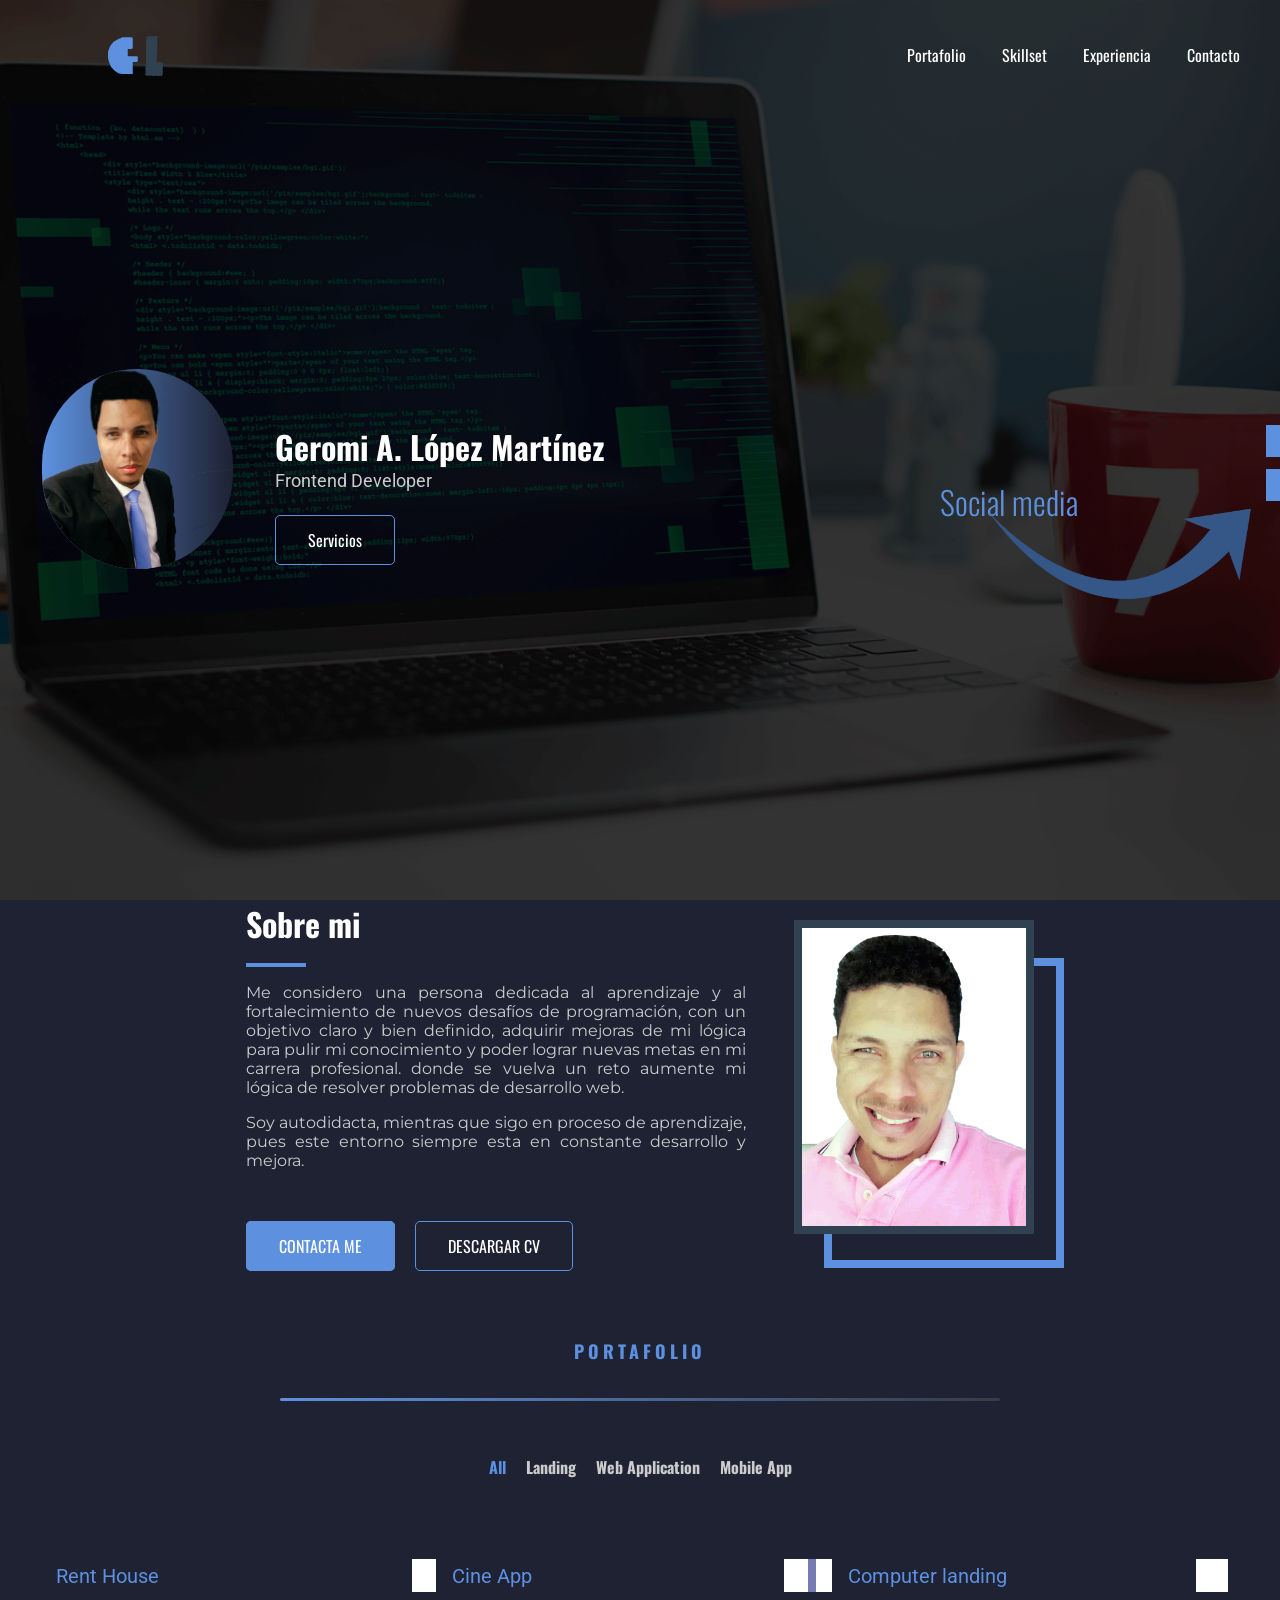
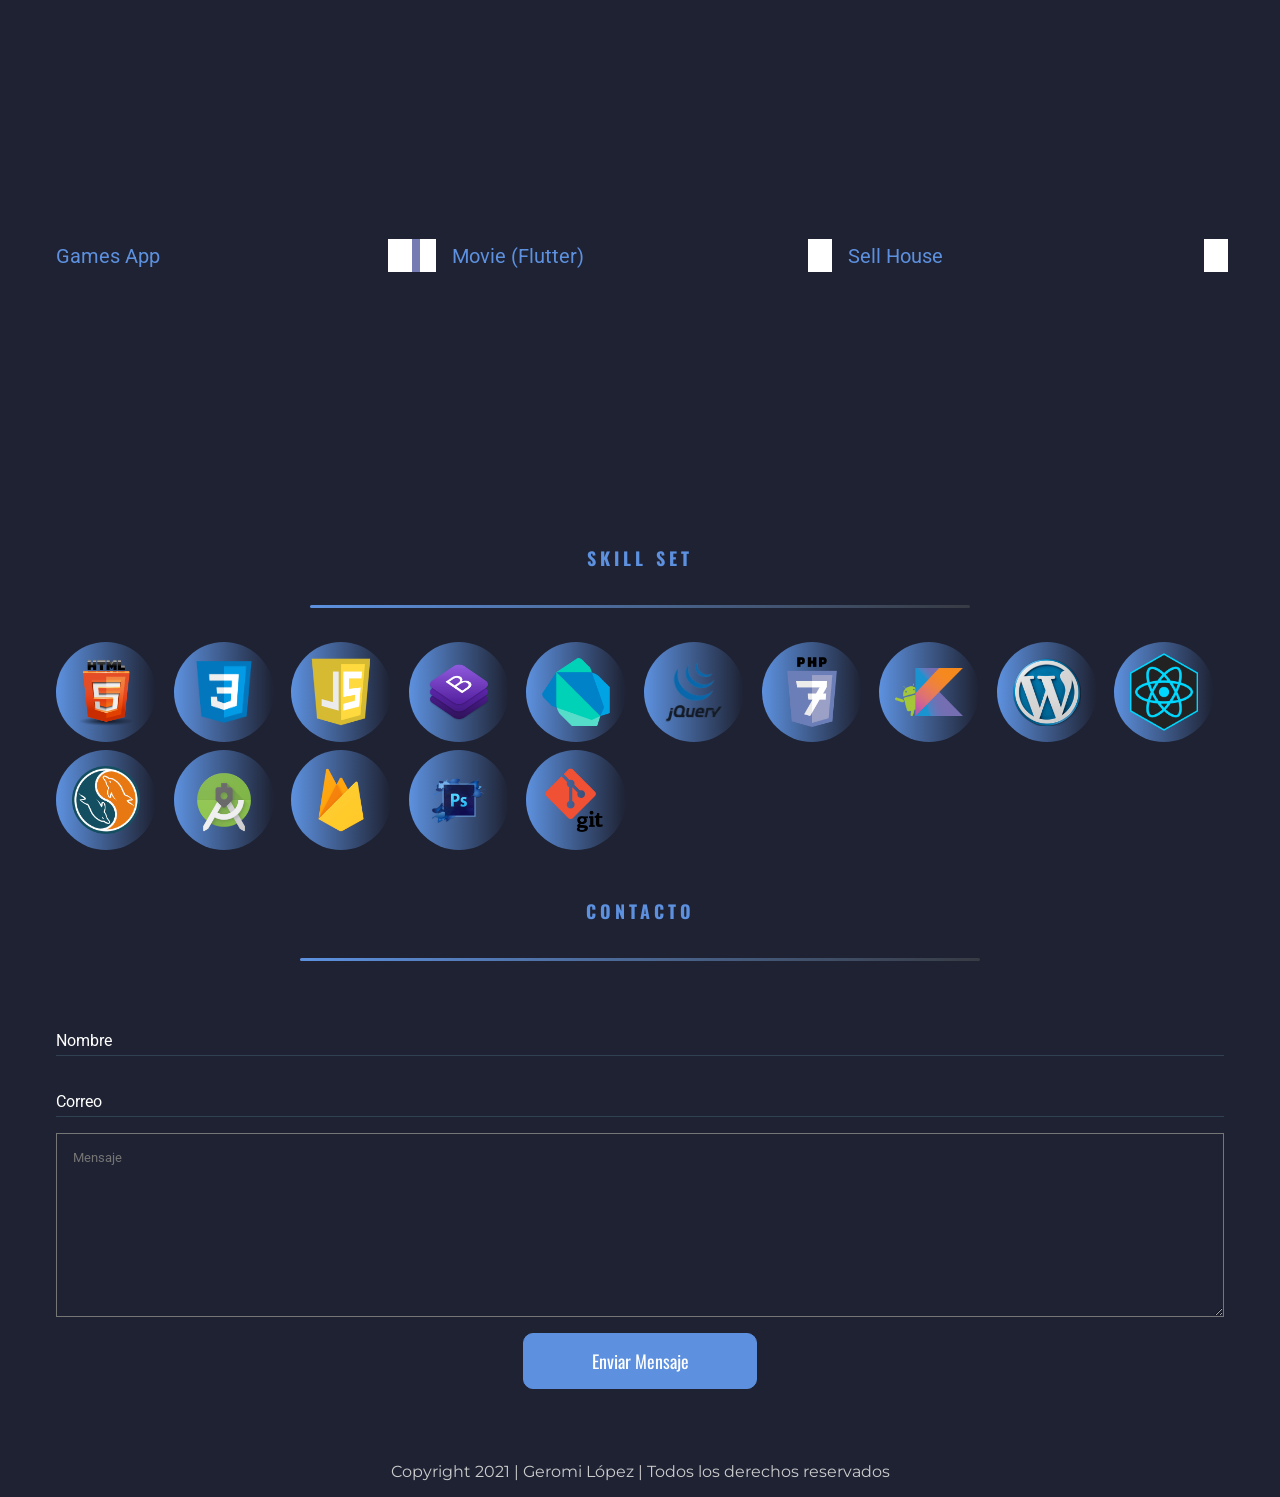
==== index.html @ e5f6971d "Add files via upload" ====
<!DOCTYPE html>
<html lang="es">

<head>
    <meta charset="UTF-8">
    <meta http-equiv="X-UA-Compatible" content="IE=edge">
    <meta name="viewport" content="width=device-width, initial-scale=1.0">
    <title>Geromi A. López Martínez | Portafolio</title>
    <link rel="preconnect" href="https://fonts.googleapis.com">
    <link rel="preconnect" href="https://fonts.gstatic.com" crossorigin>
    <link
        href="https://fonts.googleapis.com/css2?family=Montserrat&family=Oswald&family=Palette+Mosaic&family=Roboto&display=swap"
        rel="stylesheet">
    <link rel="stylesheet" href="css/style.css">

</head>

<header class="header hero">
    <div class="navigation">
        <div class="logo">
            <h1>G<span>L</span></h1>
        </div>
        <nav class="navegacion" id="nav-header">
            <ul class="menu">
                <li><a href="#portafolio">Portafolio</a></li>
                <li><a href="#skills">Skillset</a></li>
                <li><a id="servicios">Experiencia</a></li>
                <li><a href="#contacto">Contacto</a></li>
            </ul>
            <div class="responsive-menu" id="menu-mobiel">
                <div class="barra1"></div>
                <div class="barra2"></div>
                <div class="barra3"></div>
            </div>
        </nav>
    </div><!-- NAVIGATOR -->
    <div class="items-header">
        <div class="bg-picture">
            <img src="img/FOTO-PNG.png" alt="">
        </div>
        <div class="present">
            <div class="text-list">
                <div class="title">
                    <h2>Geromi A. López Martínez</h2>
                </div>
                <div class="subtitle">
                    <p>Frontend Developer</p>
                </div>
                <div class="links-header">
                    <a class="btn btn-border" id="btn-cliente">Servicios</a>
                </div>
            </div>
        </div>
        <div class="links-red">
            <div class="arrow-guide">
                <span>Social media</span>
                <img src="img/social-media/arrow.png" alt="">
            </div>
            <div class="list-social">
                <nav>
                    <ul>
                        <li><a href="https://www.linkedin.com/in/geromi-l%C3%B3pez-8ba65b203/" target="_blank"
                                rel="noopener noreferrer"><i class="fab fa-linkedin-in"></i></a></li>
                        <li><a href="https://github.com/geromylopez1986" target="_blank" rel="noopener noreferrer"><i
                                    class="fab fa-github"></i></a></li>
                    </ul>
                </nav>
            </div>
        </div>
    </div><!-- INFORMACIÓN -->
</header>

<section class="modals">
    <div class="modal-sericios">
        <div class="close"></div>
        <div class="close-modal-s">
            <span>X</span>
        </div>
        <div class="sericios-box">
            <div class="title-sercices">
                <h2>Servicios</h2>
            </div>
            <div class="box-services">
                <div class="carta blue-bg">
                    <div class="container-services-flex">
                        <div class="title-services">
                            <h2>UX Design</h2>
                            <span>Buena práctica</span>
                        </div>
                        <div class="information-servics">
                            <p>Siempre trato de que el usuario tenga fácil acceso a lo que busca y con una interfaz
                                agradable y suaves transiciones.</p>
                        </div>
                    </div>
                    <div class="icon-services">
                        <span><i class="fas fa-palette"></i></span>
                    </div>
                </div>
                <div class="carta orange-bg">
                    <div class="container-services-flex">
                        <div class="title-services">
                            <h2>Web Developer</h2>
                            <span>Buena práctica</span>
                        </div>
                        <div class="information-servics">
                            <p>Mi prioridad es mantener siempre las buenas prácticas de programación. con sus respetivas
                                etiquetas y en el orden
                                correcto y bien indexadas para que otros programadores puedan trabajar en mi código.</p>
                        </div>
                    </div>
                    <div class="icon-services">
                        <span><i class="fas fa-code"></i></span>
                    </div>
                </div>
                <div class="carta red-bg">
                    <div class="container-services-flex">
                        <div class="title-services">
                            <h2>App Design</h2>
                            <span>Buena práctica</span>
                        </div>
                        <div class="information-servics">
                            <p>Para mí una buena imagen refleja el profesionalismo de un proyecto. Y siempre es mi meta
                                poder diseñar una interfaz
                                UX/UI en excelente condición y con colores y efectos llamativos Pero simples y
                                elegantes.</p>
                        </div>
                    </div>
                    <div class="icon-services">
                        <span><i class="fas fa-palette"></i></span>
                    </div>
                </div>
                <div class="carta green-bg">
                    <div class="container-services-flex">
                        <div class="title-services">
                            <h2>Web Design</h2>
                            <span>Buena práctica</span>
                        </div>
                        <div class="information-servics">
                            <p>Un buen diseño web es la base para poder crear una excelente aplicación escalable y
                                vistosa que sea Única.</p>
                        </div>
                    </div>
                    <div class="icon-services">
                        <span><i class="fas fa-code"></i></span>
                    </div>
                </div>
            </div>
        </div>
    </div>
</section>

<main class="container">

    <section class="about-me">
        <div class="about-me-box">
            <div class="container-about">
                <div class="title-about">
                    <h2>Sobre mi</h2>
                </div>
                <div class="divider"></div>
                <div class="body-information">
                    <p>Me considero una persona dedicada al aprendizaje y al fortalecimiento de nuevos desafíos de
                        programación, con un
                        objetivo claro y bien definido, adquirir mejoras de mi lógica para pulir mi
                        conocimiento y poder lograr
                        nuevas metas en mi carrera profesional. donde se vuelva un reto aumente mi lógica de
                        resolver problemas de desarrollo web.</p>
                    <p>Soy autodidacta, mientras que sigo en proceso de aprendizaje, pues este entorno siempre esta en
                        constante
                        desarrollo y mejora.</p>
                </div>
                <div class="cv-link-contacto">
                    <a href="#contacto" class="btn btn-primary">Contacta me</a>
                    <a href="Geromi Antonio Lopez Martinez CV.pdf" target="_blank" rel="noopener noreferrer"
                        class="btn btn-border">Descargar CV</a>
                </div>
            </div>
        </div>
        <div class="pic-box">
            <div class="pic-container">
                <img src="img/present2.gif" alt="">
                <div class="mosaico"></div>
            </div>
        </div>
    </section>

    <section class="portafolio-box" id="portafolio">
        <div class="header-portafolio">
            <div class="title-portafolio">
                <h2>PORTAFOLIO</h2>
            </div>
        </div>

        <div class="divicion"></div>

        <div class="body-portafolio">
            <div class="menu-portafolio">
                <nav id="portafolio-nav">
                    <ul>
                        <li><a class="activo" id="all">All</a></li>
                        <li><a id="p1">Landing</a></li>
                        <li><a id="p2">Web Application</a></li>
                        <li><a id="p3">Mobile App</a></li>
                    </ul>
                </nav>
            </div>
            <div class="cards">
                <div class="card p1">
                    <div class="header-card">
                        <a href="http://habitaenmerida.com/" target="_blank" rel="noopener noreferrer">
                            <img src="img/portafolio/modal-landing.JPG" alt="">
                        </a>
                    </div>
                    <div class="body-card">
                        <div class="title-card">
                            <span>Rent House</span>
                        </div>
                        <div class="tecnology-user">
                            <span><i class="fab fa-html5"></i></span>
                            <span><i class="fab fa-css3-alt"></i></span>
                            <span><i class="fab fa-js-square"></i></span>
                        </div>
                    </div>
                </div>
                <div class="card p2">
                    <div class="header-card">
                        <a href="https://youtu.be/IwvzyYB_uSo" target="_blank" rel="noopener noreferrer">
                            <img src="img/portafolio/sistem-php.JPG" alt="">
                        </a>
                    </div>
                    <div class="body-card">
                        <div class="title-card">
                            <span>Cine App</span>
                        </div>
                        <div class="tecnology-user">
                            <span><i class="fab fa-html5"></i></span>
                            <span><i class="fab fa-css3-alt"></i></span>
                            <span><i class="fab fa-js-square"></i></span>
                            <span><i class="fab fa-php"></i></span>
                            <span><i class="fab fa-bootstrap"></i></span>
                            <span><i class="fas fa-database"></i></span>
                        </div>
                    </div>
                </div>
                <div class="card p1">
                    <div class="header-card">
                        <a href="https://computertr.netlify.app/" target="_blank" rel="noopener noreferrer">
                            <img src="img/portafolio/computer-landing.JPG" alt="">
                        </a>
                    </div>
                    <div class="body-card">
                        <div class="title-card">
                            <span>Computer landing</span>
                        </div>
                        <div class="tecnology-user">
                            <span><i class="fab fa-html5"></i></span>
                            <span><i class="fab fa-css3-alt"></i></span>
                            <span><i class="fab fa-js-square"></i></span>
                            <span><i class="fab fa-bootstrap"></i></span>
                        </div>
                    </div>
                </div>
                <div class="card p2">
                    <div class="header-card">
                        <a href="https://cocky-poitras-217619.netlify.app/" target="_blank" rel="noopener noreferrer">
                            <img src="img/portafolio/sistem-php-games.JPG" alt="">
                        </a>
                    </div>
                    <div class="body-card">
                        <div class="title-card">
                            <span>Games App</span>
                        </div>
                        <div class="tecnology-user">
                            <span><i class="fab fa-html5"></i></span>
                            <span><i class="fab fa-css3-alt"></i></span>
                            <span><i class="fab fa-js-square"></i></span>
                            <span><i class="fab fa-php"></i></span>
                            <span><i class="fab fa-bootstrap"></i></span>
                            <span><i class="fas fa-database"></i></span>
                        </div>
                    </div>
                </div>
                <div class="card p3">
                    <div class="header-card">
                        <a href="https://github.com/geromylopez1986/FlutterApp-Thepeliculas" target="_blank"
                            rel="noopener noreferrer">
                            <img src="img/portafolio/app-android.JPG" alt="">
                        </a>
                    </div>
                    <div class="body-card">
                        <div class="title-card">
                            <span>Movie (Flutter)</span>
                        </div>
                        <div class="tecnology-user">
                            <span><i class="fab fa-android"></i></span>
                            <span><i class="fas fa-server"></i></span>
                            <span><i class="fab fa-mdb"></i></span>
                        </div>
                    </div>
                </div>
                <div class="card p1">
                    <div class="header-card">
                        <a href="https://github.com/geromylopez1986/Habitaenmerida.com.mx-Landing-Page-Full-0.1"
                            target="_blank" rel="noopener noreferrer">
                            <img src="img/portafolio/habitaenmeridad.com.mx.JPG" alt="">
                        </a>
                    </div>
                    <div class="body-card">
                        <div class="title-card">
                            <span>Sell House</span>
                        </div>
                        <div class="tecnology-user">
                            <span><i class="fab fa-html5"></i></span>
                            <span><i class="fab fa-css3-alt"></i></span>
                            <span><i class="fab fa-js-square"></i></span>
                        </div>
                    </div>
                </div>
            </div>
        </div>
        </div>
    </section>

    <section class="skill-set" id="skills">
        <div class="skill-set__box">
            <div class="title-skill">
                <h2>Skill Set</h2>
            </div>
            <div class="margenes">
                <div class="divicion"></div>
            </div>
            <div class="grid-skill__cards">

                <div class="card-skill" id="card-skill">
                    <div class="tooltip html" id="tooltip">
                        <div class="left-f">
                            <img src="img/skill_set/html.png" alt="">
                        </div>
                        <div class="right-f">
                            <div class="title-skil">
                                <h2>HTML 5</h2>
                            </div>
                            <div class="body-skill">
                                <span>Marcado de hipertexto</span>
                            </div>
                        </div>
                    </div>
                    <div class="img-skill">
                        <a id="html">
                            <img src="img/skill_set/html.png" alt="">
                        </a>
                    </div>
                </div>
                <div class="card-skill" id="card-skill">
                    <div class="tooltip css" id="tooltip">
                        <div class="left-f">
                            <img src="img/skill_set/css.png" alt="">
                        </div>
                        <div class="right-f">
                            <div class="title-skil">
                                <h2>CSS 3</h2>
                            </div>
                            <div class="body-skill">
                                <span>Hojas de estilo en cascada</span>
                            </div>
                        </div>
                    </div>
                    <div class="img-skill">
                        <a id="css">
                            <img src="img/skill_set/css.png" alt="">
                        </a>
                    </div>
                </div>
                <div class="card-skill" id="card-skill">
                    <div class="tooltip javascript" id="tooltip">
                        <div class="left-f">
                            <img src="img/skill_set/javascript.png" alt="">
                        </div>
                        <div class="right-f">
                            <div class="title-skil">
                                <h2>Javascript</h2>
                            </div>
                            <div class="body-skill">
                                <span>Lenguaje de programación</span>
                            </div>
                        </div>
                    </div>
                    <div class="img-skill">
                        <a id="javascript">
                            <img src="img/skill_set/javascript.png" alt="">
                        </a>
                    </div>
                </div>
                <div class="card-skill" id="card-skill">
                    <div class="tooltip bootstrap" id="tooltip">
                        <div class="left-f">
                            <img src="img/skill_set/bootstrap.png" alt="">
                        </div>
                        <div class="right-f">
                            <div class="title-skil">
                                <h2>Bootstrap</h2>
                            </div>
                            <div class="body-skill">
                                <span>Framework</span>
                            </div>
                        </div>
                    </div>
                    <div class="img-skill">
                        <a id="bootstrap">
                            <img src="img/skill_set/bootstrap.png" alt="">
                        </a>
                    </div>
                </div>
                <div class="card-skill" id="card-skill">
                    <div class="tooltip dart" id="tooltip">
                        <div class="left-f">
                            <img src="img/skill_set/dart_flutter.png" alt="">
                        </div>
                        <div class="right-f">
                            <div class="title-skil">
                                <h2>Dart</h2>
                            </div>
                            <div class="body-skill">
                                <span>Lenguaje de programación</span>
                            </div>
                        </div>
                    </div>
                    <div class="img-skill">
                        <a id="dart">
                            <img src="img/skill_set/dart_flutter.png" alt="">
                        </a>
                    </div>
                </div>
                <div class="card-skill" id="card-skill">
                    <div class="tooltip jquery" id="tooltip">
                        <div class="left-f">
                            <img src="img/skill_set/jquery.png" alt="">
                        </div>
                        <div class="right-f">
                            <div class="title-skil">
                                <h2>jQuery</h2>
                            </div>
                            <div class="body-skill">
                                <span>Framework</span>
                            </div>
                        </div>
                    </div>
                    <div class="img-skill">
                        <a id="jquery">
                            <img src="img/skill_set/jquery.png" alt="">
                        </a>
                    </div>
                </div>
                <div class="card-skill" id="card-skill">
                    <div class="tooltip php" id="tooltip">
                        <div class="left-f">
                            <img src="img/skill_set/php.png" alt="">
                        </div>
                        <div class="right-f">
                            <div class="title-skil">
                                <h2>PHP</h2>
                            </div>
                            <div class="body-skill">
                                <span>Lenguaje de programación</span>
                            </div>
                        </div>
                    </div>
                    <div class="img-skill">
                        <a id="php">
                            <img class="php-img" src="img/skill_set/php.png" alt="">
                        </a>
                    </div>
                </div>
                <div class="card-skill" id="card-skill">
                    <div class="tooltip kotli" id="tooltip">
                        <div class="left-f">
                            <img src="img/skill_set/kotli.png" alt="">
                        </div>
                        <div class="right-f">
                            <div class="title-skil">
                                <h2>Kotlin</h2>
                            </div>
                            <div class="body-skill">
                                <span>Lenguaje de programación</span>
                            </div>
                        </div>
                    </div>
                    <div class="img-skill">
                        <a id="kotli">
                            <img src="img/skill_set/kotli.png" alt="">
                        </a>
                    </div>
                </div>
                <div class="card-skill" id="card-skill">
                    <div class="tooltip wordpress" id="tooltip">
                        <div class="left-f">
                            <img src="img/skill_set/word_press.png" alt="">
                        </div>
                        <div class="right-f">
                            <div class="title-skil">
                                <h2>Wordpress</h2>
                            </div>
                            <div class="body-skill">
                                <span>Gestor de contenido</span>
                            </div>
                        </div>
                    </div>
                    <div class="img-skill">
                        <a id="wordpress">
                            <img src="img/skill_set/word_press.png" alt="">
                        </a>
                    </div>
                </div>
                <div class="card-skill" id="card-skill">
                    <div class="tooltip react" id="tooltip">
                        <div class="left-f">
                            <img src="img/skill_set/react.png" alt="">
                        </div>
                        <div class="right-f">
                            <div class="title-skil">
                                <h2>React</h2>
                            </div>
                            <div class="body-skill">
                                <span>Biblioteca de JavaScript</span>
                            </div>
                        </div>
                    </div>
                    <div class="img-skill">
                        <a id="react">
                            <img src="img/skill_set/react.png" alt="">
                        </a>
                    </div>
                </div>
                <div class="card-skill" id="card-skill">
                    <div class="tooltip mysql" id="tooltip">
                        <div class="left-f">
                            <img src="img/skill_set/mysql.png" alt="">
                        </div>
                        <div class="right-f">
                            <div class="title-skil">
                                <h2>MySQL</h2>
                            </div>
                            <div class="body-skill">
                                <span>Gestión de bases de datos</span>
                            </div>
                        </div>
                    </div>
                    <div class="img-skill">
                        <a id="mysql">
                            <img src="img/skill_set/mysql.png" alt="">
                        </a>
                    </div>
                </div>
                <div class="card-skill" id="card-skill">
                    <div class="tooltip androidstudio" id="tooltip">
                        <div class="left-f">
                            <img src="img/skill_set/android_studio.png" alt="">
                        </div>
                        <div class="right-f">
                            <div class="title-skil">
                                <h2>Android Studio</h2>
                            </div>
                            <div class="body-skill">
                                <span>IDEA</span>
                            </div>
                        </div>
                    </div>
                    <div class="img-skill">
                        <a id="androidstudio">
                            <img src="img/skill_set/android_studio.png" alt="">
                        </a>
                    </div>
                </div>
                <div class="card-skill" id="card-skill">
                    <div class="tooltip firebase" id="tooltip">
                        <div class="left-f">
                            <img src="img/skill_set/firebase.png" alt="">
                        </div>
                        <div class="right-f">
                            <div class="title-skil">
                                <h2>Firebase</h2>
                            </div>
                            <div class="body-skill">
                                <span>Plataforma</span>
                            </div>
                        </div>
                    </div>
                    <div class="img-skill" matTooltip="Firebase" [matTooltipPosition]="left">
                        <a id="firebase">
                            <img src="img/skill_set/firebase.png" alt="">
                        </a>
                    </div>
                </div>
                <div class="card-skill" id="card-skill">
                    <div class="tooltip photoshop" id="tooltip">
                        <div class="left-f">
                            <img src="img/skill_set/photoshop.png" alt="">
                        </div>
                        <div class="right-f">
                            <div class="title-skil">
                                <h2>Photoshop</h2>
                            </div>
                            <div class="body-skill">
                                <span>Editor de gráficos</span>
                            </div>
                        </div>
                    </div>
                    <div class="img-skill" matTooltip="Firebase" [matTooltipPosition]="left">
                        <a id="photoshop">
                            <img src="img/skill_set/photoshop.png" alt="">
                        </a>
                    </div>
                </div>
                <div class="card-skill" id="card-skill">
                    <div class="tooltip git" id="tooltip">
                        <div class="left-f">
                            <img src="img/skill_set/git.png" alt="">
                        </div>
                        <div class="right-f">
                            <div class="title-skil">
                                <h2>Git</h2>
                            </div>
                            <div class="body-skill">
                                <span>Control de versiones</span>
                            </div>
                        </div>
                    </div>
                    <div class="img-skill" matTooltip="Firebase" [matTooltipPosition]="left">
                        <a id="git">
                            <img src="img/skill_set/git.png" alt="">
                        </a>
                    </div>
                </div>
            </div>
        </div>
    </section>

</main>

<footer class="contacto container" id="contacto">
    <div class="contacto-box">
        <div class="title-contacto">
            <h2>Contacto</h2>
            <div class="margenes">
                <div class="divicion"></div>
            </div>
        </div>
        <div class="contacto-flex__section">
            <div class="formulario-contacto">
                <form class="form-contacto" name="contact" netlify>
                    <div class="input-group">
                        <input type="text" name="name" required>
                        <label for="name" class="lbl-name"><span class="texto-lbl">Nombre</span></label>
                    </div>
                    <div class="input-group">
                        <input type="email" name="email" required>
                        <label for="enail" class="lbl-name"><span class="texto-lbl">Correo</span></label>
                    </div>
                    <textarea name="texto" id="text-area" cols="30" rows="10" placeholder="Mensaje"></textarea>
                    <button type="submit">Enviar Mensaje</button>
                </form>
            </div>
            <div class="redes-contacto">
                <div class="social-media">
                    <div class="list">
                        <a href="https://twitter.com/Ger0miM" target="_blank" rel="noopener noreferrer"><span><i
                                    class="fab fa-twitter"></i></span></a>
                        <a href="https://www.facebook.com/geromilopez1986" target="_blank"
                            rel="noopener noreferrer"><span><i class="fab fa-facebook"></i></span></a>
                        <a href="https://www.linkedin.com/in/geromi-l%C3%B3pez-8ba65b203/" target="_blank"
                            rel="noopener noreferrer"><span><i class="fab fa-linkedin"></i></span></a>
                        <a href="https://github.com/geromylopez1986" target="_blank" rel="noopener noreferrer"><span><i
                                    class="fab fa-github"></i></span></a>
                    </div>
                    <div class="copyright">
                        <span>Copyright 2021 | Geromi López | Todos los derechos reservados</span>
                    </div>
                </div>
            </div>
        </div>
    </div>
</footer>

<body>
    <script src="js/jquery-3.6.0.min.js"></script>
    <script src="js/query_personal.js"></script>
    <script src="js/main.js"></script>
    <!-- FONTAWESOME ICONS -->
    <script src="https://kit.fontawesome.com/e64d2546b6.js" crossorigin="anonymous"></script>
</body>

</html>
---- css/style.css ----
* {
  margin: 0;
  padding: 0;
  box-sizing: border-box;
}

:root {
  --colorBase: #1e2233;
  --colorBase50: #304251;
  --colorBaseRGBA: rgba(3, 3, 3, 0.8);
  --colorPrincipal: #5d91df;
  --colorFuentes: #fff;
  --colorSubfuentes: #ccc;
  --logoFuente: "Palette Mosaic", cursive;
  --titleFuente: "Oswald", sans-serif;
  --subtitle: "Roboto", sans-serif;
  --textFuente: "Montserrat", sans-serif;
}

.fa-html5 {
  color: #ef6026;
}
.fa-css3-alt {
  color: #29a8e0;
}
.fa-js-square {
  color: #ffd93a;
}
.fa-php {
  background-color: #777bb3 !important;
  color: black;
}
.fa-bootstrap {
  color: #810af9;
}
.fa-database {
  color: #3d7ca6;
}
.fa-android {
  color: #2edf85;
}
.fa-server {
  color: var(--colorPrincipal);
}
.fa-mdb {
  color: #1cb8d8;
}

.container {
  width: 100%;
  max-width: 1200px;
  margin: 0 auto;
}

.activo {
  color: var(--colorPrincipal) !important;
}

.sticky {
  transition: all 0.3s ease-in-out;
  position: fixed;
  z-index: 20 !important;
  top: 0;
  left: 0;
  width: 100%;
  text-align: center;
  background-color: var(--colorBase);
}

.responsive-menu {
  display: none;
}

.divicion {
  display: block;
  width: 60%;
  border-radius: 100px;
  margin: 0 auto;
  height: 3px;

  background: #373b44; /* fallback for old browsers */
  background: -webkit-linear-gradient(
    to right,
    var(--colorPrincipal),
    #373b44
  ); /* Chrome 10-25, Safari 5.1-6 */
  background: linear-gradient(
    to right,
    var(--colorPrincipal),
    #373b44
  ); /* W3C, IE 10+/ Edge, Firefox 16+, Chrome 26+, Opera 12+, Safari 7+ */
}

.margenes {
  margin: 34px;
}

.btn {
  padding: 12px 32px;
  border-radius: 5px;
}

.btn-border {
  background-color: transparent;
  border: 1px solid var(--colorPrincipal);
}

.btn-primary {
  background-color: var(--colorPrincipal);
}

body {
  background-color: var(--colorBase);
}

body::-webkit-scrollbar {
  width: 4px;
  background-color: var(--colorBaseRGBA);
}

body::-webkit-scrollbar-thumb {
  background-color: var(--colorPrincipal);
}

img {
  width: 100%;
}

/* -----------------------HEADER SECTION START---------------------------- */

header {
  width: 100%;
  height: 100vh;
  overflow: hidden;
  position: relative;
}

.hero::after {
  content: "";
  top: 0;
  z-index: 1;
  width: 20%;
  height: 100%;
  position: absolute;
}

.hero {
  width: 100%;
  background-image: url(../img/hero.gif);
  background-size: cover;
  background-position: center;
  position: relative;
  z-index: 1;
  background-attachment: fixed;
}

.hero::before {
  content: "";
  width: 100%;
  height: 100%;
  position: absolute;
  top: 0;
  left: 0;
  background-color: var(--colorBaseRGBA);
}

.navigation {
  padding: 24px;
  display: flex;
  justify-content: space-between;
  align-items: center;
  position: relative;
  z-index: 2;
}

.navigation .logo {
  width: 220px;
  text-align: center;
}

.navigation .logo h1 {
  font-family: var(--logoFuente);
  font-size: 42px;
  color: var(--colorPrincipal);
}

.navigation .logo h1 > span {
  color: var(--colorBase50);
  font-size: 42px;
}

.navigation nav ul {
  list-style: none;
}

.navigation nav ul li {
  display: inline-block;
  padding: 16px;
}

.navigation nav ul li a {
  font-family: var(--titleFuente);
  cursor: pointer;
  color: var(--colorFuentes);
  text-decoration: none;
  transition: 0.5s ease-in-out;
}

.navigation nav ul li a:hover {
  color: var(--colorPrincipal);
}

.items-header {
  width: 100%;
  height: 80%;
  display: flex;
  justify-content: space-between;
  align-items: center;
  position: relative;
  z-index: 1;
}

.items-header .bg-picture {
  margin: 0 42px;
  width: 200px;
  height: 200px;
  border-radius: 200px;
  background-size: cover;
  overflow: hidden;
  position: relative;
}

.items-header .bg-picture img {
  position: relative;
  z-index: 100;
}

.items-header .bg-picture::before {
  content: "";
  overflow: hidden;
  position: absolute;
  top: 0;
  right: 0;
  width: 100%;
  height: 100%;
  z-index: 1;

  background: var(--colorBase); /* fallback for old browsers */
  background: -webkit-linear-gradient(
    to right,
    var(--colorPrincipal),
    var(--colorFuentes)
  ); /* Chrome 10-25, Safari 5.1-6 */
  background: linear-gradient(
    to right,
    var(--colorPrincipal),
    var(--colorBase)
  ); /* W3C, IE 10+/ Edge, Firefox 16+, Chrome 26+, Opera 12+, Safari 7+ */
}

.present {
  width: 80%;
}

.text-list {
  width: 500px;
  text-align: justify;
}

.present .title h2 {
  color: var(--colorFuentes);
  font-weight: bold;
  font-size: 32px;
  font-family: var(--titleFuente);
}

.present .subtitle p {
  color: var(--colorSubfuentes);
  font-size: 18px;
  font-family: var(--subtitle);
}

.present .links-header {
  margin-top: 24px;
  position: relative;
}

.present .links-header a {
  text-decoration: none;
  color: var(--colorFuentes);
  transition: all 0.5s ease;
  position: absolute;
  cursor: pointer;
  font-family: var(--titleFuente);
}

.present .links-header a:hover {
  border: 1px solid var(--colorFuentes);
  background-color: var(--colorPrincipal);
  transform: rotateY(360deg);
  text-transform: uppercase;
}

.links-red {
  position: relative;
}

.arrow-guide {
  position: absolute;
  z-index: 0;
  bottom: -110px;
  right: 10px;
}

.arrow-guide img {
  width: 300px;
  transform: rotateX(180deg);
}

.arrow-guide span {
  font-size: 32px;
  color: var(--colorPrincipal);
  position: absolute;
  top: -10px;
  left: -30px;
  font-weight: 300;
  font-family: var(--titleFuente);
}

.list-social nav ul {
  list-style: none;
}

.list-social nav ul li {
  padding: 14px;
  position: relative;
  margin-bottom: 16px;
}

.list-social nav ul li a {
  transition: all 0.3s ease;
  color: var(--colorFuentes);
  padding: 16px;
  margin-right: 16px;
  background-color: var(--colorPrincipal);
  position: absolute;
  top: 0;
}

.list-social nav ul li a:hover {
  transform: translateX(-30px);
}

.modal-sericios {
  display: flex;
  justify-content: center;
  align-items: center;
  position: fixed;
  width: 100%;
  height: 100%;
  top: 0;
  left: 0;
  background-color: var(--colorBaseRGBA);
  z-index: 4;
  visibility: hidden;
}

.title-sercices {
  width: 100%;
  padding: 4px;
  display: flex;
  justify-content: center;
  align-items: center;
}

.title-sercices h2 {
  color: var(--colorPrincipal);
  text-transform: uppercase;
  letter-spacing: 4px;
  font-size: 18px;
}

.close {
  position: absolute;
  width: 100%;
  height: 100%;
}

.close-modal-s {
  background-color: var(--colorFuentes);
  color: var(--colorPrincipal);
  position: absolute;
  top: 0;
  font-size: 20px;
  font-weight: bold;
  cursor: pointer;
  padding: 10px;
  margin: 16px;
  right: 0;
  transition: all 0.3s ease-in-out;
}

.close-modal-s:hover {
  color: red;
  transform: rotate(180deg);
}

.sericios-box {
  max-width: 800px;
  width: 100%;
  transition: all 0.5s ease-in-out;
  border-radius: 30px;
  max-height: 600px;
  height: 100%;
  position: relative;
  z-index: 5;
}

.box-services {
  padding: 4px;
  display: grid;
  gap: 16px;
  grid-template-columns: repeat(2, 1fr);
}

.carta {
  position: relative;
  margin: 16px;
  z-index: 3;
  padding: 16px;
  background-color: #fff;
  border-radius: 20px;
}

.carta.blue-bg {
  background: #373b44; /* fallback for old browsers */
  background: -webkit-linear-gradient(
    to right,
    #4286f4,
    #373b44
  ); /* Chrome 10-25, Safari 5.1-6 */
  background: linear-gradient(
    to right,
    #4286f4,
    #373b44
  ); /* W3C, IE 10+/ Edge, Firefox 16+, Chrome 26+, Opera 12+, Safari 7+ */
}
.carta.orange-bg {
  background: #f12711; /* fallback for old browsers */
  background: -webkit-linear-gradient(
    to right,
    #f5af19,
    #f12711
  ); /* Chrome 10-25, Safari 5.1-6 */
  background: linear-gradient(
    to right,
    #f5af19,
    #f12711
  ); /* W3C, IE 10+/ Edge, Firefox 16+, Chrome 26+, Opera 12+, Safari 7+ */
}
.carta.red-bg {
  background: #f00000; /* fallback for old browsers */
  background: -webkit-linear-gradient(
    to top,
    #dc281e,
    #f00000
  ); /* Chrome 10-25, Safari 5.1-6 */
  background: linear-gradient(
    to top,
    #dc281e,
    #f00000
  ); /* W3C, IE 10+/ Edge, Firefox 16+, Chrome 26+, Opera 12+, Safari 7+ */
}
.carta.green-bg {
  background: #159957; /* fallback for old browsers */
  background: -webkit-linear-gradient(
    to left,
    #155799,
    #159957
  ); /* Chrome 10-25, Safari 5.1-6 */
  background: linear-gradient(
    to left,
    #155799,
    #159957
  ); /* W3C, IE 10+/ Edge, Firefox 16+, Chrome 26+, Opera 12+, Safari 7+ */
}

.container-services-flex {
  height: 80%;
  display: flex;
  justify-content: space-between;
  flex-direction: column;
}

.container-services-flex .title-services {
  display: flex;
  justify-content: space-between;
  align-items: center;
  padding: 8px 0px;
}

.container-services-flex .title-services h2 {
  color: var(--colorBase);
  font-family: var(--titleFuente);
}

.container-services-flex .title-services span {
  background-color: green;
  color: var(--colorFuentes);
  border-radius: 5px;
  padding: 4px;
  font-family: var(--subtitle);
}

.container-services-flex .information-servics {
  margin-bottom: 8px;
}

.container-services-flex .information-servics p {
  text-align: justify;
  color: var(--colorFuentes);
  font-family: var(--textFuente);
}

.icon-services {
  width: 100%;
  text-align: right;
  padding: 8px;
}

.icon-services span i {
  font-size: 32px;
  color: rgb(46, 38, 71);
}

/* -----------------------HEADER SECTION END---------------------------- */

/* -----------------------MAIN SECTION-ABOUT-ME START---------------------------- */

main section.about-me {
  display: flex;
  justify-content: center;
  align-items: center;
  padding-bottom: 4rem;
}

.pic-container {
  margin-left: 3rem;
  position: relative;
}

.pic-container img {
  border: 8px solid var(--colorBase50);
  position: relative;
  background-color: var(--colorFuentes);
  width: 240px;
}

main section.about-me .mosaico {
  width: 240px;
  height: 310px;
  border: 8px solid var(--colorPrincipal);
  position: absolute;
  bottom: -30px;
  left: 30px;
  z-index: -1;
}

main section.about-me .about-me-box {
  width: 500px;
  text-align: justify;
}

.container-about .title-about h2 {
  color: var(--colorFuentes);
  font-size: 32px;
  font-weight: bold;
  font-family: var(--titleFuente);
}

.container-about .divider {
  width: 60px;
  height: 4px;
  background-color: var(--colorPrincipal);
  display: block;
  margin: 16px 0;
}

.container-about .body-information {
  margin-bottom: 4rem;
}

.container-about .body-information p {
  display: block;
  font-family: var(--textFuente);
  margin-bottom: 16px;
  color: var(--colorSubfuentes);
}

.container-about .cv-link-contacto a {
  color: var(--colorFuentes);
  text-decoration: none;
  font-family: var(--titleFuente);
  text-transform: uppercase;
  margin-right: 16px;
  transition: all 0.5s ease;
  border: 1px solid var(--colorPrincipal);
}

.container-about .cv-link-contacto a:nth-child(1):hover {
  background-color: transparent;
}

.container-about .cv-link-contacto a:nth-child(2):hover {
  background-color: var(--colorPrincipal);
}

/* -----------------------MAIN SECTION-ABOUT-ME END---------------------------- */

.title-skil {
  width: 200px;
  font-family: var(--titleFuente);
}

.body-skill span {
  font-family: var(--subtitle);
  color: var(--colorSubfuentes);
}

/* -----------------------MAIN SECTION-PORTAFOLIO START---------------------------- */

main section.portafolio-box {
  text-align: center;
  margin: 16px 0;
  color: var(--colorFuentes);
}

main section.portafolio-box .header-portafolio .title-portafolio h2 {
  letter-spacing: 4px;
  font-size: 18px;
  font-family: var(--titleFuente);
  color: var(--colorPrincipal);
}

main section.portafolio-box .header-portafolio .title-portafolio span {
  font-size: 32px;
  font-weight: bold;
  text-transform: uppercase;
}

.header-portafolio {
  margin-bottom: 34px;
}
.body-portafolio {
  margin-top: 44px;
}

main section.portafolio-box .body-portafolio .menu-portafolio nav {
  margin-bottom: 32px;
}

main section.portafolio-box .body-portafolio .menu-portafolio nav ul {
  list-style: none;
}

main section.portafolio-box .body-portafolio .menu-portafolio nav ul li {
  display: inline-block;
  padding: 10px 8px;
}

main section.portafolio-box .body-portafolio .menu-portafolio nav ul li a {
  text-decoration: none;
  font-weight: bold;
  transition: all 0.5s ease;
  color: var(--colorSubfuentes);
  cursor: pointer;
  font-family: var(--titleFuente);
}

main
  section.portafolio-box
  .body-portafolio
  .menu-portafolio
  nav
  ul
  li
  a:hover {
  color: var(--colorPrincipal);
}

.cards {
  display: grid;
  grid-template-columns: repeat(3, 1fr);
  width: 100%;
  padding: 16px;
  position: relative;
}

.cards .card {
  width: 380px;
  height: 280px;
  margin-right: 16px;
  overflow: hidden;
  position: relative;
}

.cards .card .header-card img {
  border-radius: 10px;
}

.cards .card .body-card {
  display: flex;
  padding: 8px 0;
  justify-content: space-between;
  text-align: justify;
  align-items: center;
}

.cards .card .body-card .title-card span {
  color: var(--colorPrincipal);
  font-size: 20px;
  font-family: var(--subtitle);
}

.cards .card .body-card .tecnology-user span i {
  font-size: 22px;
  padding: 4px;
  background-color: #fff;
}

/* -----------------------MAIN SECTION-PORTAFOLIO END---------------------------- */

/* -----------------------MAIN SECTION-SLILL SET START---------------------------- */

main section.skill-set {
  text-align: center;
  padding: 16px;
}

main section.skill-set .skill-set__box .title-skill {
  margin-bottom: 32px;
}

main section.skill-set .skill-set__box .title-skill h2 {
  letter-spacing: 4px;
  font-size: 18px;
  color: var(--colorPrincipal);
  text-transform: uppercase;
  font-family: var(--titleFuente);
}

main section.skill-set .skill-set__box .title-skill span {
  font-size: 32px;
  font-weight: bold;
  text-transform: uppercase;
  color: var(--colorFuentes);
}

.grid-skill__cards {
  display: grid;
  grid-template-columns: repeat(10, 1fr);
  gap: 8px;
  position: relative;
}

.card-skill {
  position: relative;
}

.tooltip {
  position: absolute;
  z-index: 3;
  top: 0%;
  left: -2000px !important;
  border-radius: 20px;
  background-color: var(--colorFuentes);
  width: 18em;
  height: 12em;
  display: flex;
  justify-content: center;
  align-items: center;
  opacity: 0;
  transition: all 0.5s ease-in-out;
}

.mostrar-tooltip {
  opacity: 1 !important;
  left: -95px !important;
}

.tooltip::after {
  content: "";
  left: calc(50% 15px);
  z-index: 1;
  display: block;
  border-top: 20px solid var(--colorFuentes);
  border-right: 15px solid transparent;
  border-left: 15px solid transparent;
  bottom: -15px;
  position: absolute;
}

.tooltip .left-f {
  border-bottom-left-radius: 20px;
  border-top-left-radius: 20px;
  width: 100%;
  height: 100%;
  display: flex;
  padding: 0 8px;
  align-items: center;

  background: var(--colorBase); /* fallback for old browsers */
  background: -webkit-linear-gradient(
    to right,
    var(--colorPrincipal),
    var(--colorFuentes)
  ); /* Chrome 10-25, Safari 5.1-6 */
  background: linear-gradient(
    to right,
    var(--colorPrincipal),
    var(--colorBase)
  );
}

.grid-skill__cards .img-skill {
  background: var(--colorBase); /* fallback for old browsers */
  background: -webkit-linear-gradient(
    to right,
    var(--colorPrincipal),
    var(--colorFuentes)
  ); /* Chrome 10-25, Safari 5.1-6 */
  background: linear-gradient(
    to right,
    var(--colorPrincipal),
    var(--colorBase)
  );

  width: 100px;
  height: 100px;
  padding: 8px;
  border-radius: 50px;
  position: relative;
  overflow: hidden;
}

.grid-skill__cards .img-skill a {
  transition: 1s;
  border-radius: 50px;
  display: flex;
  align-items: center;
  justify-content: center;
  height: 100%;
  width: 100%;
  padding: 8px;
}

.grid-skill__cards .img-skill:hover > a {
  background-color: var(--colorFuentes);
}

.grid-skill__cards .img-skill a img {
  position: relative;
}

.php-img {
  width: 50px;
}

/* -----------------------MAIN SECTION-SLILL SET END---------------------------- */

/* -----------------------MAIN SECTION-CONTACTO SET START---------------------------- */
.title-contacto {
  margin-top: 32px;
  text-align: center;
}

.title-contacto h2 {
  letter-spacing: 4px;
  font-size: 18px;
  font-family: var(--titleFuente);
  color: var(--colorPrincipal);
  text-transform: uppercase;
}

.title-contacto span {
  font-size: 32px;
  font-weight: bold;
  text-transform: uppercase;
  color: var(--colorFuentes);
}

.contacto-flex__section {
  padding: 16px;
}

.contacto-flex__section .formulario-contacto form input {
  display: block;
  width: 100%;
  padding: 20px 0 10px 0;
  margin-bottom: 16px;
  background-color: transparent;
  border: none;
  outline: 0px;
  color: var(--colorFuentes);
}

.contacto-flex__section .formulario-contacto form .input-group {
  position: relative;
}

.contacto-flex__section .formulario-contacto form .lbl-name {
  position: absolute;
  bottom: 0;
  left: 0;
  width: 100%;
  height: 100%;
  pointer-events: none;
  border-bottom: 1px solid var(--colorBase50);
  overflow: hidden;
}

.contacto-flex__section .formulario-contacto form .lbl-name::after {
  content: "";
  position: absolute;
  left: 0;
  bottom: -1px;
  width: 100%;
  height: 100%;
  border-bottom: 3px solid var(--colorPrincipal);
  transform: translateX(-100%);
  transition: all 0.5s ease-in-out;
}

.contacto-flex__section .formulario-contacto form .lbl-name .texto-lbl {
  color: var(--colorFuentes);
  position: absolute;
  left: 0;
  font-family: var(--subtitle);
  bottom: 5px;
  transition: all 0.3s ease-in-out;
}

.formulario-contacto form input:focus + .lbl-name .texto-lbl,
.formulario-contacto form input:valid + .lbl-name .texto-lbl {
  transform: translateY(-150%);
  font-size: 14px;
  color: var(--colorPrincipal);
}

.formulario-contacto form input:focus + .lbl-name::after,
.formulario-contacto form input:valid + .lbl-name::after {
  transform: translateX(0);
}

.contacto-flex__section .formulario-contacto form textarea {
  display: block;
  width: 100%;
  background-color: transparent;
  color: var(--colorFuentes);
  outline: 0px;
  padding: 16px;
  font-family: var(--subtitle);
}

.contacto-flex__section .formulario-contacto form button {
  display: block;
  width: 20%;
  font-family: var(--titleFuente);
  margin: auto;
  cursor: pointer;
  transition: all 0.5s ease-in-out;
  padding: 14px;
  border: 1px solid var(--colorPrincipal);
  margin-top: 16px;
  color: var(--colorFuentes);
  font-size: 18px;
  border-radius: 10px;
  background-color: var(--colorPrincipal);
}

.contacto-flex__section .formulario-contacto form button:hover {
  background-color: transparent;
}

.redes-contacto {
  margin-top: 34px;
  width: 100%;
  text-align: center;
}

.redes-contacto .social-media {
  display: flex;
  flex-direction: column;
  justify-content: space-between;
  align-items: center;
}

.redes-contacto .social-media .list a {
  color: var(--colorFuentes);
  padding: 16px;
}

.redes-contacto .social-media .list a span i {
  font-size: 20px;
  transition: all 0.3s ease-in-out;
}

.redes-contacto .social-media .list a span i:hover {
  transform: scale(2.1);
  color: var(--colorPrincipal);
}

.redes-contacto .social-media .copyright {
  margin-top: 16px;
}

.redes-contacto .social-media .copyright span {
  color: var(--colorSubfuentes);
  font-size: 16px;
  font-family: var(--textFuente);
}
/* -----------------------MAIN SECTION-CONTACTO SET END---------------------------- */

/* -----------------------MAIN SECTION-RESPONSIVE DESIGN  START---------------------------- */

@media only screen and (max-width: 820px) {
  header {
    height: auto;
  }
  .mostrar {
    left: 0% !important;
  }

  .close-modal-s {
    z-index: 6;
  }

  .close-list {
    display: inline-block;
    padding: 4px;
    width: 100%;
    text-align: center;
  }

  .close-list span i {
    color: var(--colorFuentes);
    font-size: 32px;
  }

  .navigation {
    width: 100%;
    background-color: var(--colorFuentes);
  }

  .navigation .menu {
    position: absolute;
    left: -150%;
    top: 110px;
    transition: all 0.5s ease-in-out;
    overflow: hidden;
    width: 100%;
  }

  .navigation ul li {
    display: block;
    width: 100%;
    background-color: var(--colorBase);
    padding: 0 !important;
  }

  .navigation ul li a {
    display: block;
    padding: 16px;
  }

  .logo {
    width: auto !important;
    border-radius: 20px;
  }
  .responsive-menu {
    display: flex;
    align-items: center;
    width: 100%;
    justify-content: center;
    height: 1000%;
    display: inline-block;
    padding: 10px;
    border-radius: 10px;
    background-color: #fff;
    cursor: pointer;
  }

  .mostrar .barra2 {
    opacity: 0;
  }
  .mostrar .barra1 {
    transform: rotate(45deg) translate(5px, 5px);
    background-color: red;
  }
  .mostrar .barra3 {
    transform: rotate(-45deg) translate(3px, -4px);
    background-color: red;
  }

  .barra1,
  .barra2,
  .barra3 {
    transition: all 0.5s ease-in-out;
    width: 20px;
    height: 3px;
    display: block;
    background-color: var(--colorBase);
  }
  .barra2 {
    margin: 3px 0;
  }

  .items-header {
    display: block;
    width: 100%;
    padding-top: 16px;
  }

  .items-header .bg-picture {
    margin: 0 auto;
  }

  .present {
    width: 80%;
    margin: 0 auto;
    padding-top: 16px;
  }

  .text-list {
    width: 100%;
    text-align: center;
  }

  .present .links-header {
    display: block;
    margin-bottom: 16px;
  }

  .present .links-header a {
    position: relative;
    display: block;
  }

  .links-red {
    display: block;
    position: relative;
  }

  .arrow-guide {
    display: block;
    position: relative;
    width: 100%;
  }

  .list-social {
    display: block;
    width: 100%;
    height: 100%;
    position: relative;
    right: 0;
    top: -100;
    width: 100%;
  }

  .arrow-guide {
    display: none;
  }

  .list-social nav ul {
    text-align: center;
  }

  .list-social nav ul li {
    display: inline-block;
    margin: 16px;
  }

  .list-social nav ul li a {
    position: relative;
  }

  .sticky .menu {
    top: 40px;
  }
  .sticky .responsive-menu {
    width: auto;
    margin: 4px 0;
  }

  .modal-sericios {
    position: fixed;
    height: 100vh;
    overflow-x: auto;
  }

  .container-services-flex .title-services h2 {
    font-size: 17px;
    color: #000;
  }

  .box-services {
    height: auto;
    padding: 0;
    display: block;
  }

  .contacto-flex__section .formulario-contacto form button {
    width: auto;
  }

  main section.about-me {
    width: 100%;
    display: block;
    padding: 16px;
  }

  .pic-box {
    display: block;
    position: relative;
    margin-top: 16px;
  }

  .pic-container {
    margin-left: 0;
  }

  main section.about-me .about-me-box {
    display: block;
    width: 100%;
  }

  .container-about .cv-link-contacto a {
    display: block;
    margin-bottom: 16px;
    text-align: center;
  }

  .container-about .body-information {
    margin-bottom: 16px;
  }

  main section.portafolio-box {
    display: block;
    width: 100%;
    padding-top: 24px;
    position: relative;
  }

  .cards {
    grid-template-columns: repeat(1, 1fr);
    width: 100%;
  }

  .cards .card {
    width: 100%;
    height: 100%;
  }

  main section.skill-set {
    width: 100%;
  }

  .grid-skill__cards {
    display: flex;
    flex-direction: row;
    flex-wrap: wrap;
    align-items: center;
    justify-content: space-evenly;
  }

  .tooltip {
    visibility: hidden;
    display: none;
  }

  main section.portafolio-box .body-portafolio .menu-portafolio nav ul {
    display: flex;
    align-items: center;
    justify-content: center;
  }

  main section.portafolio-box .body-portafolio .menu-portafolio nav ul li {
    padding: 10px 4px;
    position: relative;
  }

  .cards .card .body-card .title-card span {
    font-size: 19px;
  }
}

/* -----------------------MAIN SECTION-CONTACTO SET END---------------------------- */

@media only screen and (min-width: 820px) and (max-width: 900px) {
  .cards {
    grid-template-columns: repeat(2, 1fr);
  }
  .grid-skill__cards {
    grid-template-columns: repeat(7, 1fr);
  }
}
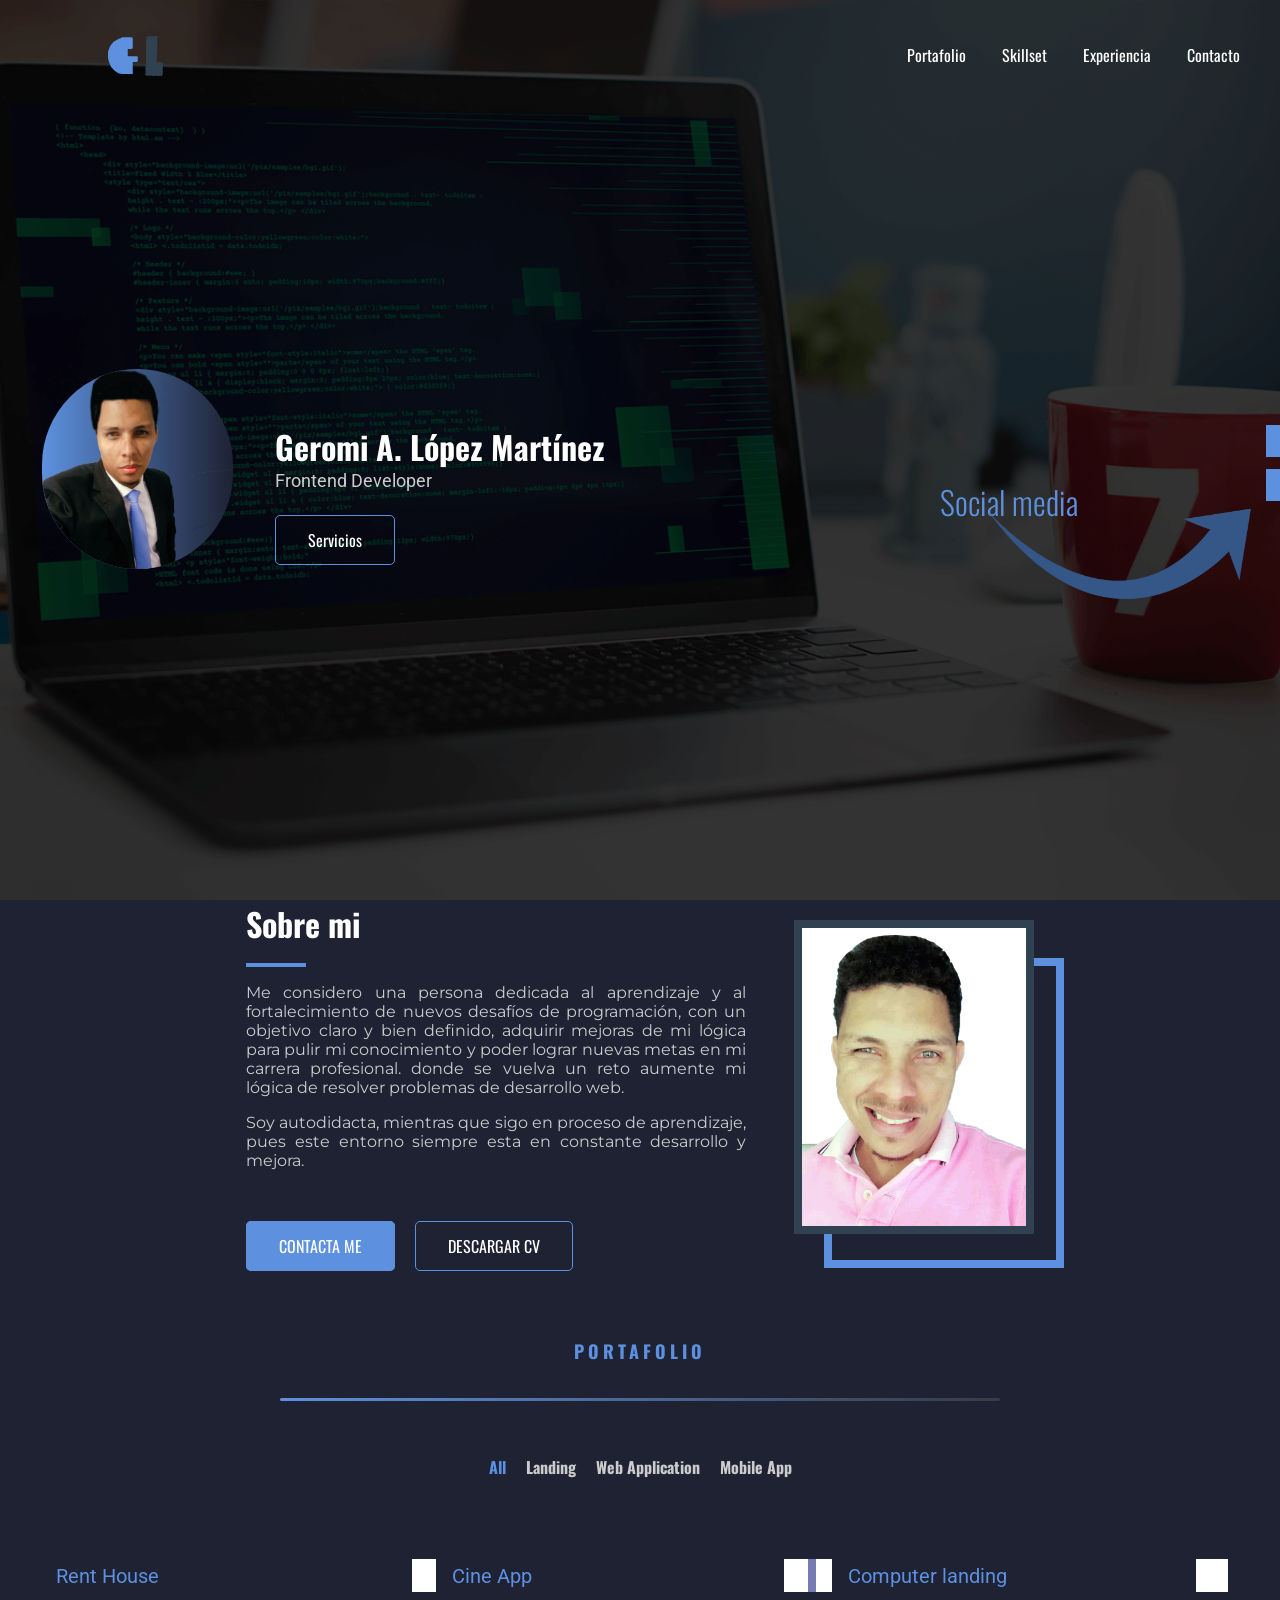
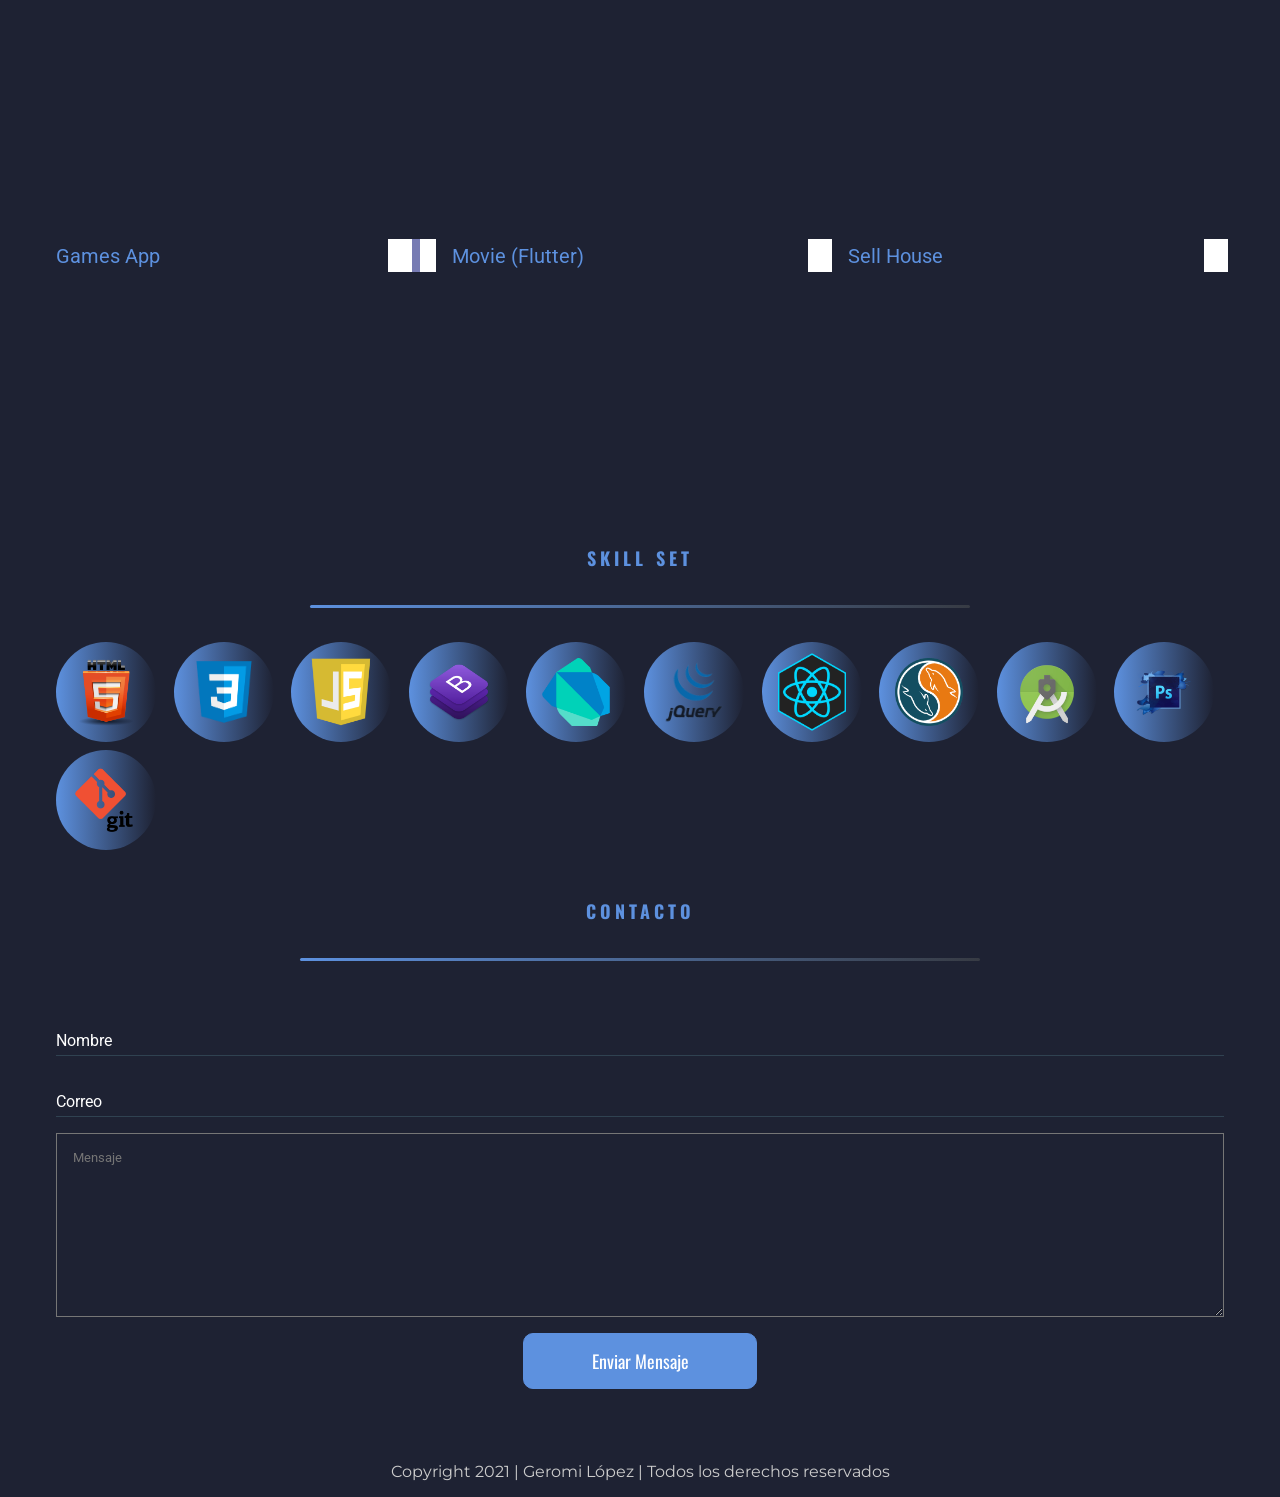
==== commit cf7a0f71: "Add files via upload" ====
--- a/index.html
+++ b/index.html
@@ -451,7 +451,7 @@
                         </a>
                     </div>
                 </div>
-                <div class="card-skill" id="card-skill">
+                <!-- <div class="card-skill" id="card-skill">
                     <div class="tooltip php" id="tooltip">
                         <div class="left-f">
                             <img src="img/skill_set/php.png" alt="">
@@ -470,8 +470,8 @@
                             <img class="php-img" src="img/skill_set/php.png" alt="">
                         </a>
                     </div>
-                </div>
-                <div class="card-skill" id="card-skill">
+                </div> -->
+                <!-- <div class="card-skill" id="card-skill">
                     <div class="tooltip kotli" id="tooltip">
                         <div class="left-f">
                             <img src="img/skill_set/kotli.png" alt="">
@@ -490,8 +490,8 @@
                             <img src="img/skill_set/kotli.png" alt="">
                         </a>
                     </div>
-                </div>
-                <div class="card-skill" id="card-skill">
+                </div> -->
+                <!-- <div class="card-skill" id="card-skill">
                     <div class="tooltip wordpress" id="tooltip">
                         <div class="left-f">
                             <img src="img/skill_set/word_press.png" alt="">
@@ -510,7 +510,7 @@
                             <img src="img/skill_set/word_press.png" alt="">
                         </a>
                     </div>
-                </div>
+                </div> -->
                 <div class="card-skill" id="card-skill">
                     <div class="tooltip react" id="tooltip">
                         <div class="left-f">
@@ -571,7 +571,7 @@
                         </a>
                     </div>
                 </div>
-                <div class="card-skill" id="card-skill">
+                <!-- <div class="card-skill" id="card-skill">
                     <div class="tooltip firebase" id="tooltip">
                         <div class="left-f">
                             <img src="img/skill_set/firebase.png" alt="">
@@ -590,7 +590,7 @@
                             <img src="img/skill_set/firebase.png" alt="">
                         </a>
                     </div>
-                </div>
+                </div> -->
                 <div class="card-skill" id="card-skill">
                     <div class="tooltip photoshop" id="tooltip">
                         <div class="left-f">
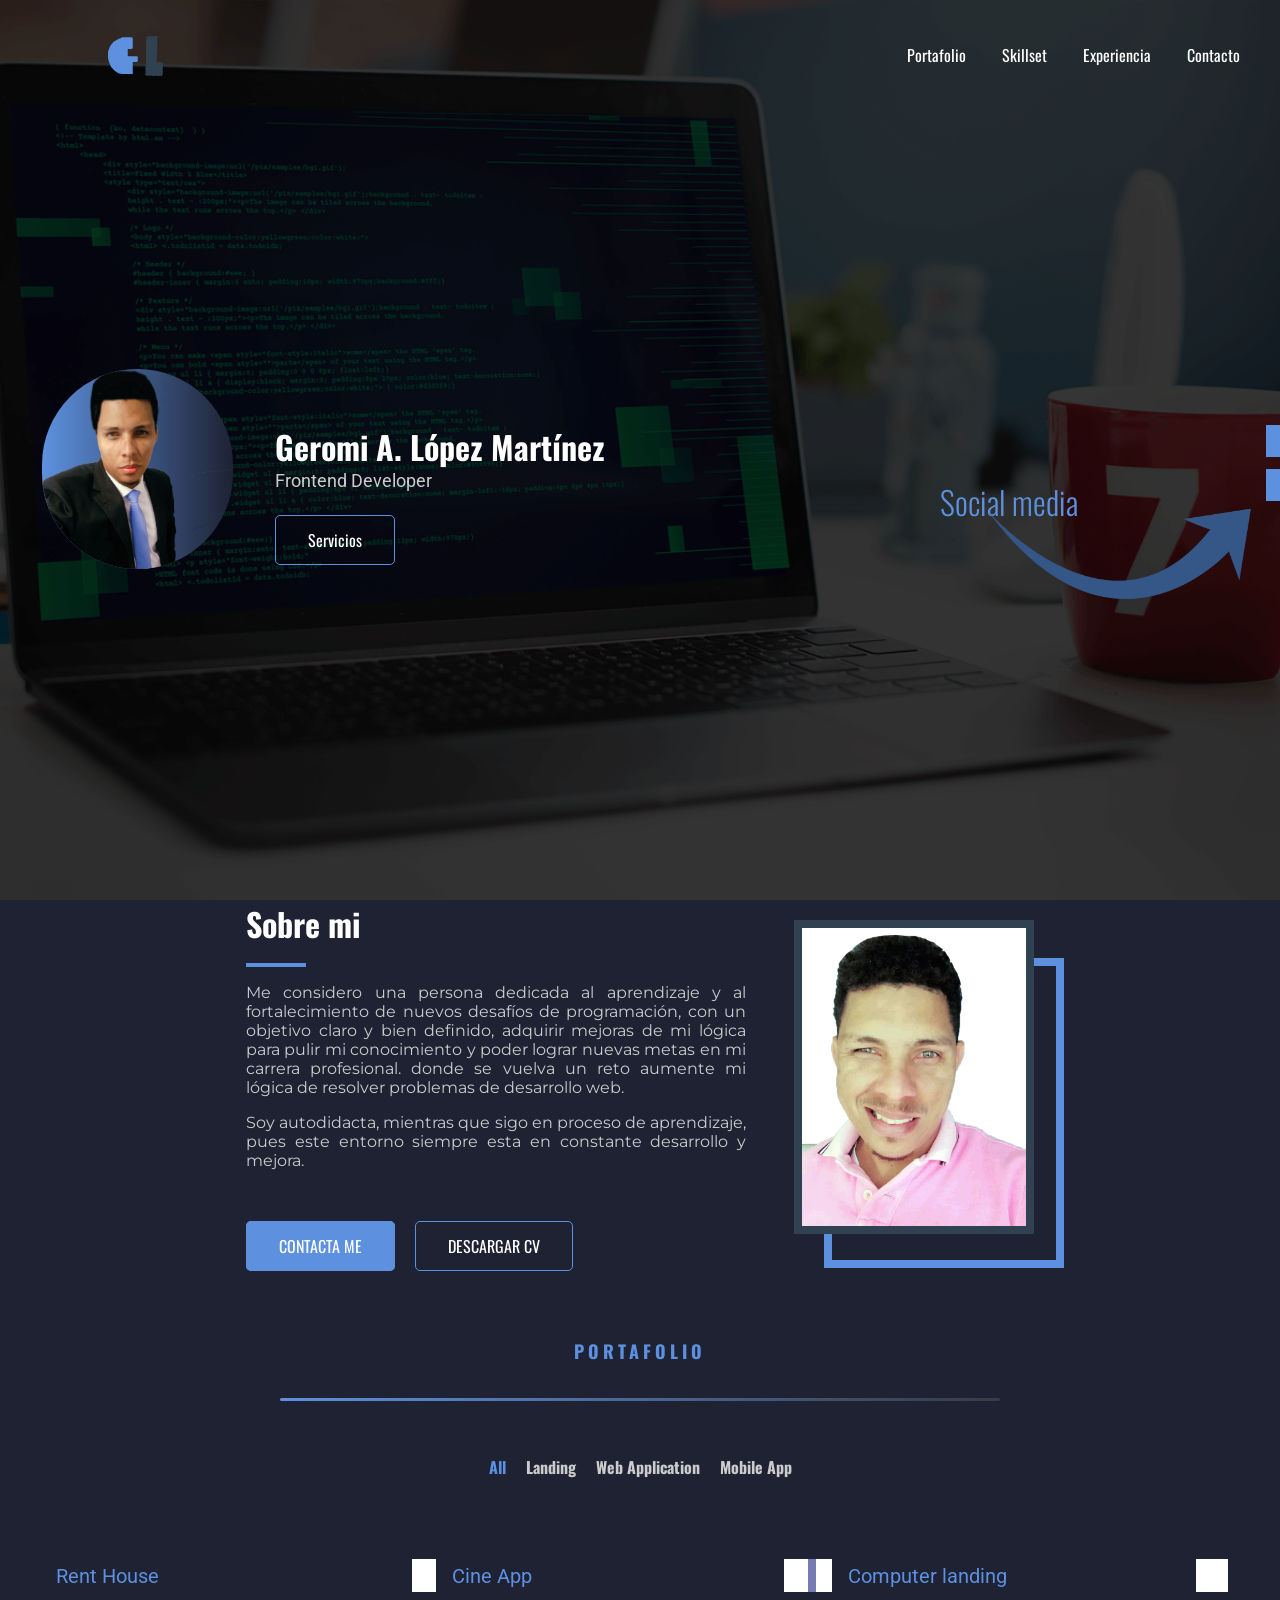
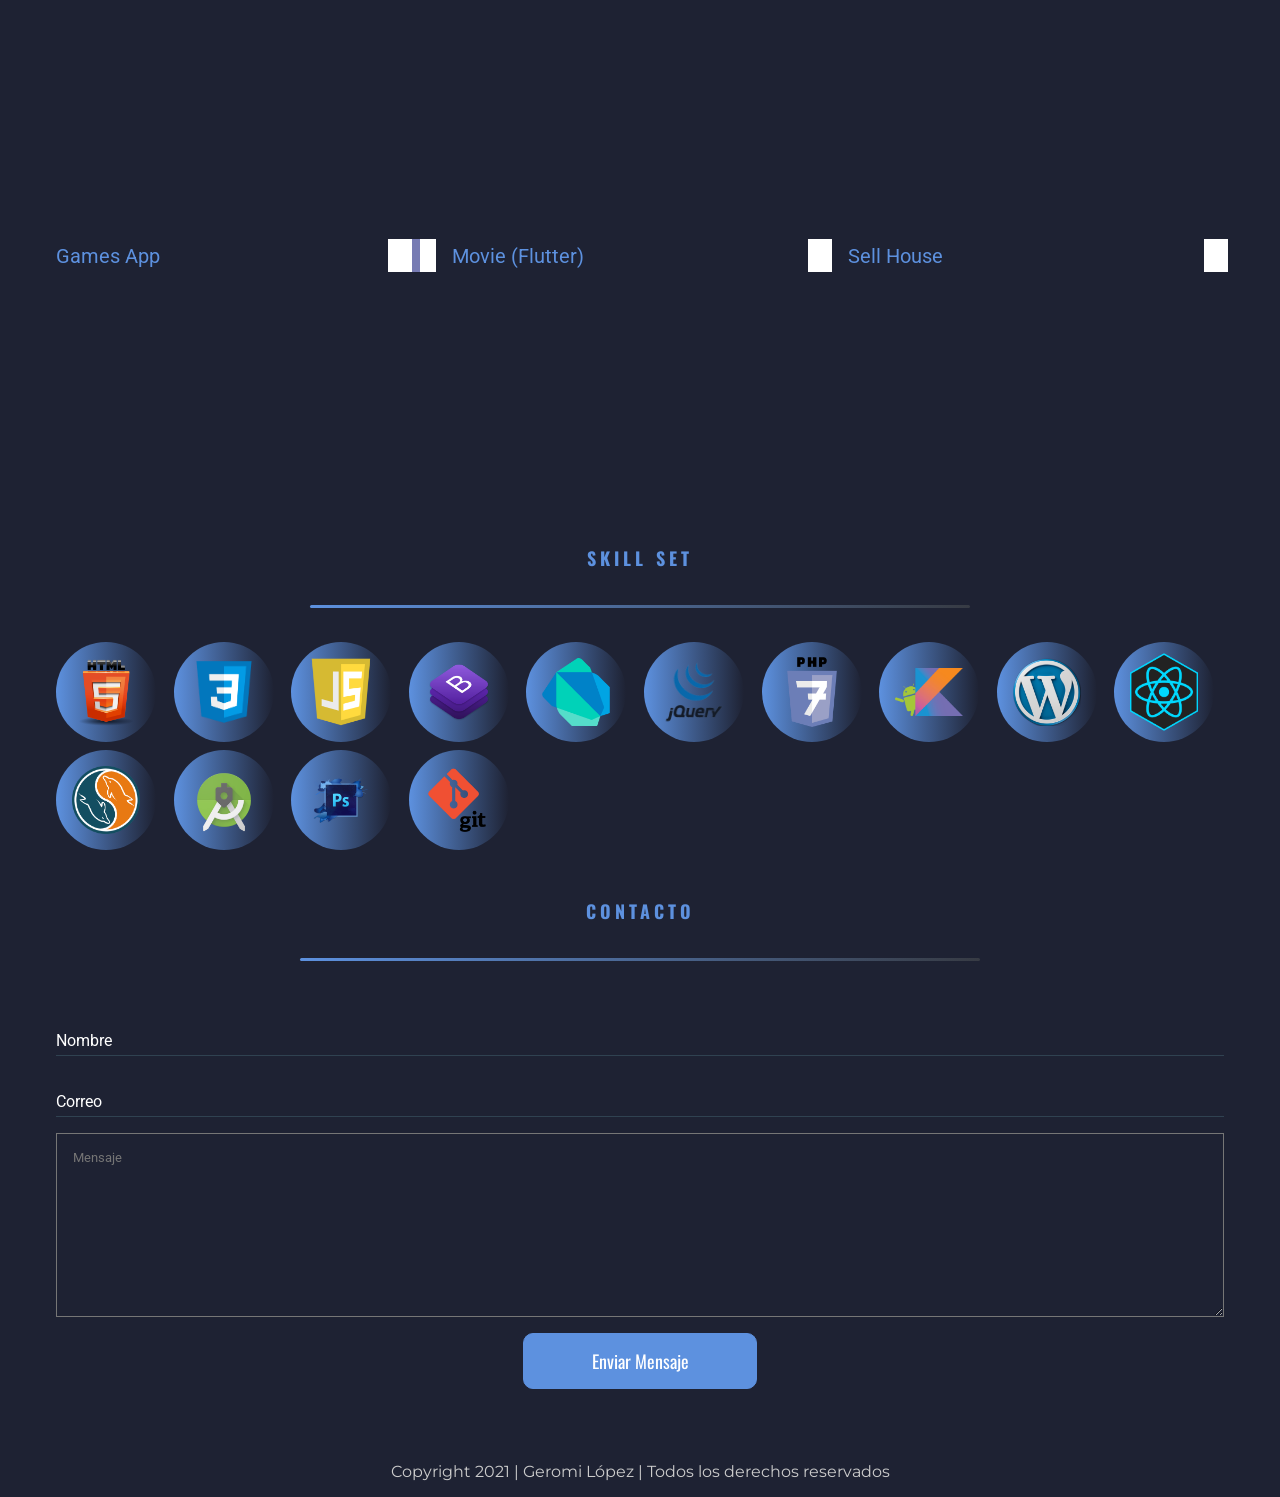
==== commit 3657f5e7: "skill" ====
--- a/index.html
+++ b/index.html
@@ -1,692 +1,692 @@
-<!DOCTYPE html>
-<html lang="es">
-
-<head>
-    <meta charset="UTF-8">
-    <meta http-equiv="X-UA-Compatible" content="IE=edge">
-    <meta name="viewport" content="width=device-width, initial-scale=1.0">
-    <title>Geromi A. López Martínez | Portafolio</title>
-    <link rel="preconnect" href="https://fonts.googleapis.com">
-    <link rel="preconnect" href="https://fonts.gstatic.com" crossorigin>
-    <link
-        href="https://fonts.googleapis.com/css2?family=Montserrat&family=Oswald&family=Palette+Mosaic&family=Roboto&display=swap"
-        rel="stylesheet">
-    <link rel="stylesheet" href="css/style.css">
-
-</head>
-
-<header class="header hero">
-    <div class="navigation">
-        <div class="logo">
-            <h1>G<span>L</span></h1>
-        </div>
-        <nav class="navegacion" id="nav-header">
-            <ul class="menu">
-                <li><a href="#portafolio">Portafolio</a></li>
-                <li><a href="#skills">Skillset</a></li>
-                <li><a id="servicios">Experiencia</a></li>
-                <li><a href="#contacto">Contacto</a></li>
-            </ul>
-            <div class="responsive-menu" id="menu-mobiel">
-                <div class="barra1"></div>
-                <div class="barra2"></div>
-                <div class="barra3"></div>
-            </div>
-        </nav>
-    </div><!-- NAVIGATOR -->
-    <div class="items-header">
-        <div class="bg-picture">
-            <img src="img/FOTO-PNG.png" alt="">
-        </div>
-        <div class="present">
-            <div class="text-list">
-                <div class="title">
-                    <h2>Geromi A. López Martínez</h2>
-                </div>
-                <div class="subtitle">
-                    <p>Frontend Developer</p>
-                </div>
-                <div class="links-header">
-                    <a class="btn btn-border" id="btn-cliente">Servicios</a>
-                </div>
-            </div>
-        </div>
-        <div class="links-red">
-            <div class="arrow-guide">
-                <span>Social media</span>
-                <img src="img/social-media/arrow.png" alt="">
-            </div>
-            <div class="list-social">
-                <nav>
-                    <ul>
-                        <li><a href="https://www.linkedin.com/in/geromi-l%C3%B3pez-8ba65b203/" target="_blank"
-                                rel="noopener noreferrer"><i class="fab fa-linkedin-in"></i></a></li>
-                        <li><a href="https://github.com/geromylopez1986" target="_blank" rel="noopener noreferrer"><i
-                                    class="fab fa-github"></i></a></li>
-                    </ul>
-                </nav>
-            </div>
-        </div>
-    </div><!-- INFORMACIÓN -->
-</header>
-
-<section class="modals">
-    <div class="modal-sericios">
-        <div class="close"></div>
-        <div class="close-modal-s">
-            <span>X</span>
-        </div>
-        <div class="sericios-box">
-            <div class="title-sercices">
-                <h2>Servicios</h2>
-            </div>
-            <div class="box-services">
-                <div class="carta blue-bg">
-                    <div class="container-services-flex">
-                        <div class="title-services">
-                            <h2>UX Design</h2>
-                            <span>Buena práctica</span>
-                        </div>
-                        <div class="information-servics">
-                            <p>Siempre trato de que el usuario tenga fácil acceso a lo que busca y con una interfaz
-                                agradable y suaves transiciones.</p>
-                        </div>
-                    </div>
-                    <div class="icon-services">
-                        <span><i class="fas fa-palette"></i></span>
-                    </div>
-                </div>
-                <div class="carta orange-bg">
-                    <div class="container-services-flex">
-                        <div class="title-services">
-                            <h2>Web Developer</h2>
-                            <span>Buena práctica</span>
-                        </div>
-                        <div class="information-servics">
-                            <p>Mi prioridad es mantener siempre las buenas prácticas de programación. con sus respetivas
-                                etiquetas y en el orden
-                                correcto y bien indexadas para que otros programadores puedan trabajar en mi código.</p>
-                        </div>
-                    </div>
-                    <div class="icon-services">
-                        <span><i class="fas fa-code"></i></span>
-                    </div>
-                </div>
-                <div class="carta red-bg">
-                    <div class="container-services-flex">
-                        <div class="title-services">
-                            <h2>App Design</h2>
-                            <span>Buena práctica</span>
-                        </div>
-                        <div class="information-servics">
-                            <p>Para mí una buena imagen refleja el profesionalismo de un proyecto. Y siempre es mi meta
-                                poder diseñar una interfaz
-                                UX/UI en excelente condición y con colores y efectos llamativos Pero simples y
-                                elegantes.</p>
-                        </div>
-                    </div>
-                    <div class="icon-services">
-                        <span><i class="fas fa-palette"></i></span>
-                    </div>
-                </div>
-                <div class="carta green-bg">
-                    <div class="container-services-flex">
-                        <div class="title-services">
-                            <h2>Web Design</h2>
-                            <span>Buena práctica</span>
-                        </div>
-                        <div class="information-servics">
-                            <p>Un buen diseño web es la base para poder crear una excelente aplicación escalable y
-                                vistosa que sea Única.</p>
-                        </div>
-                    </div>
-                    <div class="icon-services">
-                        <span><i class="fas fa-code"></i></span>
-                    </div>
-                </div>
-            </div>
-        </div>
-    </div>
-</section>
-
-<main class="container">
-
-    <section class="about-me">
-        <div class="about-me-box">
-            <div class="container-about">
-                <div class="title-about">
-                    <h2>Sobre mi</h2>
-                </div>
-                <div class="divider"></div>
-                <div class="body-information">
-                    <p>Me considero una persona dedicada al aprendizaje y al fortalecimiento de nuevos desafíos de
-                        programación, con un
-                        objetivo claro y bien definido, adquirir mejoras de mi lógica para pulir mi
-                        conocimiento y poder lograr
-                        nuevas metas en mi carrera profesional. donde se vuelva un reto aumente mi lógica de
-                        resolver problemas de desarrollo web.</p>
-                    <p>Soy autodidacta, mientras que sigo en proceso de aprendizaje, pues este entorno siempre esta en
-                        constante
-                        desarrollo y mejora.</p>
-                </div>
-                <div class="cv-link-contacto">
-                    <a href="#contacto" class="btn btn-primary">Contacta me</a>
-                    <a href="Geromi Antonio Lopez Martinez CV.pdf" target="_blank" rel="noopener noreferrer"
-                        class="btn btn-border">Descargar CV</a>
-                </div>
-            </div>
-        </div>
-        <div class="pic-box">
-            <div class="pic-container">
-                <img src="img/present2.gif" alt="">
-                <div class="mosaico"></div>
-            </div>
-        </div>
-    </section>
-
-    <section class="portafolio-box" id="portafolio">
-        <div class="header-portafolio">
-            <div class="title-portafolio">
-                <h2>PORTAFOLIO</h2>
-            </div>
-        </div>
-
-        <div class="divicion"></div>
-
-        <div class="body-portafolio">
-            <div class="menu-portafolio">
-                <nav id="portafolio-nav">
-                    <ul>
-                        <li><a class="activo" id="all">All</a></li>
-                        <li><a id="p1">Landing</a></li>
-                        <li><a id="p2">Web Application</a></li>
-                        <li><a id="p3">Mobile App</a></li>
-                    </ul>
-                </nav>
-            </div>
-            <div class="cards">
-                <div class="card p1">
-                    <div class="header-card">
-                        <a href="http://habitaenmerida.com/" target="_blank" rel="noopener noreferrer">
-                            <img src="img/portafolio/modal-landing.JPG" alt="">
-                        </a>
-                    </div>
-                    <div class="body-card">
-                        <div class="title-card">
-                            <span>Rent House</span>
-                        </div>
-                        <div class="tecnology-user">
-                            <span><i class="fab fa-html5"></i></span>
-                            <span><i class="fab fa-css3-alt"></i></span>
-                            <span><i class="fab fa-js-square"></i></span>
-                        </div>
-                    </div>
-                </div>
-                <div class="card p2">
-                    <div class="header-card">
-                        <a href="https://youtu.be/IwvzyYB_uSo" target="_blank" rel="noopener noreferrer">
-                            <img src="img/portafolio/sistem-php.JPG" alt="">
-                        </a>
-                    </div>
-                    <div class="body-card">
-                        <div class="title-card">
-                            <span>Cine App</span>
-                        </div>
-                        <div class="tecnology-user">
-                            <span><i class="fab fa-html5"></i></span>
-                            <span><i class="fab fa-css3-alt"></i></span>
-                            <span><i class="fab fa-js-square"></i></span>
-                            <span><i class="fab fa-php"></i></span>
-                            <span><i class="fab fa-bootstrap"></i></span>
-                            <span><i class="fas fa-database"></i></span>
-                        </div>
-                    </div>
-                </div>
-                <div class="card p1">
-                    <div class="header-card">
-                        <a href="https://computertr.netlify.app/" target="_blank" rel="noopener noreferrer">
-                            <img src="img/portafolio/computer-landing.JPG" alt="">
-                        </a>
-                    </div>
-                    <div class="body-card">
-                        <div class="title-card">
-                            <span>Computer landing</span>
-                        </div>
-                        <div class="tecnology-user">
-                            <span><i class="fab fa-html5"></i></span>
-                            <span><i class="fab fa-css3-alt"></i></span>
-                            <span><i class="fab fa-js-square"></i></span>
-                            <span><i class="fab fa-bootstrap"></i></span>
-                        </div>
-                    </div>
-                </div>
-                <div class="card p2">
-                    <div class="header-card">
-                        <a href="https://cocky-poitras-217619.netlify.app/" target="_blank" rel="noopener noreferrer">
-                            <img src="img/portafolio/sistem-php-games.JPG" alt="">
-                        </a>
-                    </div>
-                    <div class="body-card">
-                        <div class="title-card">
-                            <span>Games App</span>
-                        </div>
-                        <div class="tecnology-user">
-                            <span><i class="fab fa-html5"></i></span>
-                            <span><i class="fab fa-css3-alt"></i></span>
-                            <span><i class="fab fa-js-square"></i></span>
-                            <span><i class="fab fa-php"></i></span>
-                            <span><i class="fab fa-bootstrap"></i></span>
-                            <span><i class="fas fa-database"></i></span>
-                        </div>
-                    </div>
-                </div>
-                <div class="card p3">
-                    <div class="header-card">
-                        <a href="https://github.com/geromylopez1986/FlutterApp-Thepeliculas" target="_blank"
-                            rel="noopener noreferrer">
-                            <img src="img/portafolio/app-android.JPG" alt="">
-                        </a>
-                    </div>
-                    <div class="body-card">
-                        <div class="title-card">
-                            <span>Movie (Flutter)</span>
-                        </div>
-                        <div class="tecnology-user">
-                            <span><i class="fab fa-android"></i></span>
-                            <span><i class="fas fa-server"></i></span>
-                            <span><i class="fab fa-mdb"></i></span>
-                        </div>
-                    </div>
-                </div>
-                <div class="card p1">
-                    <div class="header-card">
-                        <a href="https://github.com/geromylopez1986/Habitaenmerida.com.mx-Landing-Page-Full-0.1"
-                            target="_blank" rel="noopener noreferrer">
-                            <img src="img/portafolio/habitaenmeridad.com.mx.JPG" alt="">
-                        </a>
-                    </div>
-                    <div class="body-card">
-                        <div class="title-card">
-                            <span>Sell House</span>
-                        </div>
-                        <div class="tecnology-user">
-                            <span><i class="fab fa-html5"></i></span>
-                            <span><i class="fab fa-css3-alt"></i></span>
-                            <span><i class="fab fa-js-square"></i></span>
-                        </div>
-                    </div>
-                </div>
-            </div>
-        </div>
-        </div>
-    </section>
-
-    <section class="skill-set" id="skills">
-        <div class="skill-set__box">
-            <div class="title-skill">
-                <h2>Skill Set</h2>
-            </div>
-            <div class="margenes">
-                <div class="divicion"></div>
-            </div>
-            <div class="grid-skill__cards">
-
-                <div class="card-skill" id="card-skill">
-                    <div class="tooltip html" id="tooltip">
-                        <div class="left-f">
-                            <img src="img/skill_set/html.png" alt="">
-                        </div>
-                        <div class="right-f">
-                            <div class="title-skil">
-                                <h2>HTML 5</h2>
-                            </div>
-                            <div class="body-skill">
-                                <span>Marcado de hipertexto</span>
-                            </div>
-                        </div>
-                    </div>
-                    <div class="img-skill">
-                        <a id="html">
-                            <img src="img/skill_set/html.png" alt="">
-                        </a>
-                    </div>
-                </div>
-                <div class="card-skill" id="card-skill">
-                    <div class="tooltip css" id="tooltip">
-                        <div class="left-f">
-                            <img src="img/skill_set/css.png" alt="">
-                        </div>
-                        <div class="right-f">
-                            <div class="title-skil">
-                                <h2>CSS 3</h2>
-                            </div>
-                            <div class="body-skill">
-                                <span>Hojas de estilo en cascada</span>
-                            </div>
-                        </div>
-                    </div>
-                    <div class="img-skill">
-                        <a id="css">
-                            <img src="img/skill_set/css.png" alt="">
-                        </a>
-                    </div>
-                </div>
-                <div class="card-skill" id="card-skill">
-                    <div class="tooltip javascript" id="tooltip">
-                        <div class="left-f">
-                            <img src="img/skill_set/javascript.png" alt="">
-                        </div>
-                        <div class="right-f">
-                            <div class="title-skil">
-                                <h2>Javascript</h2>
-                            </div>
-                            <div class="body-skill">
-                                <span>Lenguaje de programación</span>
-                            </div>
-                        </div>
-                    </div>
-                    <div class="img-skill">
-                        <a id="javascript">
-                            <img src="img/skill_set/javascript.png" alt="">
-                        </a>
-                    </div>
-                </div>
-                <div class="card-skill" id="card-skill">
-                    <div class="tooltip bootstrap" id="tooltip">
-                        <div class="left-f">
-                            <img src="img/skill_set/bootstrap.png" alt="">
-                        </div>
-                        <div class="right-f">
-                            <div class="title-skil">
-                                <h2>Bootstrap</h2>
-                            </div>
-                            <div class="body-skill">
-                                <span>Framework</span>
-                            </div>
-                        </div>
-                    </div>
-                    <div class="img-skill">
-                        <a id="bootstrap">
-                            <img src="img/skill_set/bootstrap.png" alt="">
-                        </a>
-                    </div>
-                </div>
-                <div class="card-skill" id="card-skill">
-                    <div class="tooltip dart" id="tooltip">
-                        <div class="left-f">
-                            <img src="img/skill_set/dart_flutter.png" alt="">
-                        </div>
-                        <div class="right-f">
-                            <div class="title-skil">
-                                <h2>Dart</h2>
-                            </div>
-                            <div class="body-skill">
-                                <span>Lenguaje de programación</span>
-                            </div>
-                        </div>
-                    </div>
-                    <div class="img-skill">
-                        <a id="dart">
-                            <img src="img/skill_set/dart_flutter.png" alt="">
-                        </a>
-                    </div>
-                </div>
-                <div class="card-skill" id="card-skill">
-                    <div class="tooltip jquery" id="tooltip">
-                        <div class="left-f">
-                            <img src="img/skill_set/jquery.png" alt="">
-                        </div>
-                        <div class="right-f">
-                            <div class="title-skil">
-                                <h2>jQuery</h2>
-                            </div>
-                            <div class="body-skill">
-                                <span>Framework</span>
-                            </div>
-                        </div>
-                    </div>
-                    <div class="img-skill">
-                        <a id="jquery">
-                            <img src="img/skill_set/jquery.png" alt="">
-                        </a>
-                    </div>
-                </div>
-                <!-- <div class="card-skill" id="card-skill">
-                    <div class="tooltip php" id="tooltip">
-                        <div class="left-f">
-                            <img src="img/skill_set/php.png" alt="">
-                        </div>
-                        <div class="right-f">
-                            <div class="title-skil">
-                                <h2>PHP</h2>
-                            </div>
-                            <div class="body-skill">
-                                <span>Lenguaje de programación</span>
-                            </div>
-                        </div>
-                    </div>
-                    <div class="img-skill">
-                        <a id="php">
-                            <img class="php-img" src="img/skill_set/php.png" alt="">
-                        </a>
-                    </div>
-                </div> -->
-                <!-- <div class="card-skill" id="card-skill">
-                    <div class="tooltip kotli" id="tooltip">
-                        <div class="left-f">
-                            <img src="img/skill_set/kotli.png" alt="">
-                        </div>
-                        <div class="right-f">
-                            <div class="title-skil">
-                                <h2>Kotlin</h2>
-                            </div>
-                            <div class="body-skill">
-                                <span>Lenguaje de programación</span>
-                            </div>
-                        </div>
-                    </div>
-                    <div class="img-skill">
-                        <a id="kotli">
-                            <img src="img/skill_set/kotli.png" alt="">
-                        </a>
-                    </div>
-                </div> -->
-                <!-- <div class="card-skill" id="card-skill">
-                    <div class="tooltip wordpress" id="tooltip">
-                        <div class="left-f">
-                            <img src="img/skill_set/word_press.png" alt="">
-                        </div>
-                        <div class="right-f">
-                            <div class="title-skil">
-                                <h2>Wordpress</h2>
-                            </div>
-                            <div class="body-skill">
-                                <span>Gestor de contenido</span>
-                            </div>
-                        </div>
-                    </div>
-                    <div class="img-skill">
-                        <a id="wordpress">
-                            <img src="img/skill_set/word_press.png" alt="">
-                        </a>
-                    </div>
-                </div> -->
-                <div class="card-skill" id="card-skill">
-                    <div class="tooltip react" id="tooltip">
-                        <div class="left-f">
-                            <img src="img/skill_set/react.png" alt="">
-                        </div>
-                        <div class="right-f">
-                            <div class="title-skil">
-                                <h2>React</h2>
-                            </div>
-                            <div class="body-skill">
-                                <span>Biblioteca de JavaScript</span>
-                            </div>
-                        </div>
-                    </div>
-                    <div class="img-skill">
-                        <a id="react">
-                            <img src="img/skill_set/react.png" alt="">
-                        </a>
-                    </div>
-                </div>
-                <div class="card-skill" id="card-skill">
-                    <div class="tooltip mysql" id="tooltip">
-                        <div class="left-f">
-                            <img src="img/skill_set/mysql.png" alt="">
-                        </div>
-                        <div class="right-f">
-                            <div class="title-skil">
-                                <h2>MySQL</h2>
-                            </div>
-                            <div class="body-skill">
-                                <span>Gestión de bases de datos</span>
-                            </div>
-                        </div>
-                    </div>
-                    <div class="img-skill">
-                        <a id="mysql">
-                            <img src="img/skill_set/mysql.png" alt="">
-                        </a>
-                    </div>
-                </div>
-                <div class="card-skill" id="card-skill">
-                    <div class="tooltip androidstudio" id="tooltip">
-                        <div class="left-f">
-                            <img src="img/skill_set/android_studio.png" alt="">
-                        </div>
-                        <div class="right-f">
-                            <div class="title-skil">
-                                <h2>Android Studio</h2>
-                            </div>
-                            <div class="body-skill">
-                                <span>IDEA</span>
-                            </div>
-                        </div>
-                    </div>
-                    <div class="img-skill">
-                        <a id="androidstudio">
-                            <img src="img/skill_set/android_studio.png" alt="">
-                        </a>
-                    </div>
-                </div>
-                <!-- <div class="card-skill" id="card-skill">
-                    <div class="tooltip firebase" id="tooltip">
-                        <div class="left-f">
-                            <img src="img/skill_set/firebase.png" alt="">
-                        </div>
-                        <div class="right-f">
-                            <div class="title-skil">
-                                <h2>Firebase</h2>
-                            </div>
-                            <div class="body-skill">
-                                <span>Plataforma</span>
-                            </div>
-                        </div>
-                    </div>
-                    <div class="img-skill" matTooltip="Firebase" [matTooltipPosition]="left">
-                        <a id="firebase">
-                            <img src="img/skill_set/firebase.png" alt="">
-                        </a>
-                    </div>
-                </div> -->
-                <div class="card-skill" id="card-skill">
-                    <div class="tooltip photoshop" id="tooltip">
-                        <div class="left-f">
-                            <img src="img/skill_set/photoshop.png" alt="">
-                        </div>
-                        <div class="right-f">
-                            <div class="title-skil">
-                                <h2>Photoshop</h2>
-                            </div>
-                            <div class="body-skill">
-                                <span>Editor de gráficos</span>
-                            </div>
-                        </div>
-                    </div>
-                    <div class="img-skill" matTooltip="Firebase" [matTooltipPosition]="left">
-                        <a id="photoshop">
-                            <img src="img/skill_set/photoshop.png" alt="">
-                        </a>
-                    </div>
-                </div>
-                <div class="card-skill" id="card-skill">
-                    <div class="tooltip git" id="tooltip">
-                        <div class="left-f">
-                            <img src="img/skill_set/git.png" alt="">
-                        </div>
-                        <div class="right-f">
-                            <div class="title-skil">
-                                <h2>Git</h2>
-                            </div>
-                            <div class="body-skill">
-                                <span>Control de versiones</span>
-                            </div>
-                        </div>
-                    </div>
-                    <div class="img-skill" matTooltip="Firebase" [matTooltipPosition]="left">
-                        <a id="git">
-                            <img src="img/skill_set/git.png" alt="">
-                        </a>
-                    </div>
-                </div>
-            </div>
-        </div>
-    </section>
-
-</main>
-
-<footer class="contacto container" id="contacto">
-    <div class="contacto-box">
-        <div class="title-contacto">
-            <h2>Contacto</h2>
-            <div class="margenes">
-                <div class="divicion"></div>
-            </div>
-        </div>
-        <div class="contacto-flex__section">
-            <div class="formulario-contacto">
-                <form class="form-contacto" name="contact" netlify>
-                    <div class="input-group">
-                        <input type="text" name="name" required>
-                        <label for="name" class="lbl-name"><span class="texto-lbl">Nombre</span></label>
-                    </div>
-                    <div class="input-group">
-                        <input type="email" name="email" required>
-                        <label for="enail" class="lbl-name"><span class="texto-lbl">Correo</span></label>
-                    </div>
-                    <textarea name="texto" id="text-area" cols="30" rows="10" placeholder="Mensaje"></textarea>
-                    <button type="submit">Enviar Mensaje</button>
-                </form>
-            </div>
-            <div class="redes-contacto">
-                <div class="social-media">
-                    <div class="list">
-                        <a href="https://twitter.com/Ger0miM" target="_blank" rel="noopener noreferrer"><span><i
-                                    class="fab fa-twitter"></i></span></a>
-                        <a href="https://www.facebook.com/geromilopez1986" target="_blank"
-                            rel="noopener noreferrer"><span><i class="fab fa-facebook"></i></span></a>
-                        <a href="https://www.linkedin.com/in/geromi-l%C3%B3pez-8ba65b203/" target="_blank"
-                            rel="noopener noreferrer"><span><i class="fab fa-linkedin"></i></span></a>
-                        <a href="https://github.com/geromylopez1986" target="_blank" rel="noopener noreferrer"><span><i
-                                    class="fab fa-github"></i></span></a>
-                    </div>
-                    <div class="copyright">
-                        <span>Copyright 2021 | Geromi López | Todos los derechos reservados</span>
-                    </div>
-                </div>
-            </div>
-        </div>
-    </div>
-</footer>
-
-<body>
-    <script src="js/jquery-3.6.0.min.js"></script>
-    <script src="js/query_personal.js"></script>
-    <script src="js/main.js"></script>
-    <!-- FONTAWESOME ICONS -->
-    <script src="https://kit.fontawesome.com/e64d2546b6.js" crossorigin="anonymous"></script>
-</body>
-
+<!DOCTYPE html>
+<html lang="es">
+
+<head>
+    <meta charset="UTF-8">
+    <meta http-equiv="X-UA-Compatible" content="IE=edge">
+    <meta name="viewport" content="width=device-width, initial-scale=1.0">
+    <title>Geromi A. López Martínez | Portafolio</title>
+    <link rel="preconnect" href="https://fonts.googleapis.com">
+    <link rel="preconnect" href="https://fonts.gstatic.com" crossorigin>
+    <link
+        href="https://fonts.googleapis.com/css2?family=Montserrat&family=Oswald&family=Palette+Mosaic&family=Roboto&display=swap"
+        rel="stylesheet">
+    <link rel="stylesheet" href="css/style.css">
+
+</head>
+
+<header class="header hero">
+    <div class="navigation">
+        <div class="logo">
+            <h1>G<span>L</span></h1>
+        </div>
+        <nav class="navegacion" id="nav-header">
+            <ul class="menu">
+                <li><a href="#portafolio">Portafolio</a></li>
+                <li><a href="#skills">Skillset</a></li>
+                <li><a id="servicios">Experiencia</a></li>
+                <li><a href="#contacto">Contacto</a></li>
+            </ul>
+            <div class="responsive-menu" id="menu-mobiel">
+                <div class="barra1"></div>
+                <div class="barra2"></div>
+                <div class="barra3"></div>
+            </div>
+        </nav>
+    </div><!-- NAVIGATOR -->
+    <div class="items-header">
+        <div class="bg-picture">
+            <img src="img/FOTO-PNG.png" alt="">
+        </div>
+        <div class="present">
+            <div class="text-list">
+                <div class="title">
+                    <h2>Geromi A. López Martínez</h2>
+                </div>
+                <div class="subtitle">
+                    <p>Frontend Developer</p>
+                </div>
+                <div class="links-header">
+                    <a class="btn btn-border" id="btn-cliente">Servicios</a>
+                </div>
+            </div>
+        </div>
+        <div class="links-red">
+            <div class="arrow-guide">
+                <span>Social media</span>
+                <img src="img/social-media/arrow.png" alt="">
+            </div>
+            <div class="list-social">
+                <nav>
+                    <ul>
+                        <li><a href="https://www.linkedin.com/in/geromi-l%C3%B3pez-8ba65b203/" target="_blank"
+                                rel="noopener noreferrer"><i class="fab fa-linkedin-in"></i></a></li>
+                        <li><a href="https://github.com/geromylopez1986" target="_blank" rel="noopener noreferrer"><i
+                                    class="fab fa-github"></i></a></li>
+                    </ul>
+                </nav>
+            </div>
+        </div>
+    </div><!-- INFORMACIÓN -->
+</header>
+
+<section class="modals">
+    <div class="modal-sericios">
+        <div class="close"></div>
+        <div class="close-modal-s">
+            <span>X</span>
+        </div>
+        <div class="sericios-box">
+            <div class="title-sercices">
+                <h2>Servicios</h2>
+            </div>
+            <div class="box-services">
+                <div class="carta blue-bg">
+                    <div class="container-services-flex">
+                        <div class="title-services">
+                            <h2>UX Design</h2>
+                            <span>Buena práctica</span>
+                        </div>
+                        <div class="information-servics">
+                            <p>Siempre trato de que el usuario tenga fácil acceso a lo que busca y con una interfaz
+                                agradable y suaves transiciones.</p>
+                        </div>
+                    </div>
+                    <div class="icon-services">
+                        <span><i class="fas fa-palette"></i></span>
+                    </div>
+                </div>
+                <div class="carta orange-bg">
+                    <div class="container-services-flex">
+                        <div class="title-services">
+                            <h2>Web Developer</h2>
+                            <span>Buena práctica</span>
+                        </div>
+                        <div class="information-servics">
+                            <p>Mi prioridad es mantener siempre las buenas prácticas de programación. con sus respetivas
+                                etiquetas y en el orden
+                                correcto y bien indexadas para que otros programadores puedan trabajar en mi código.</p>
+                        </div>
+                    </div>
+                    <div class="icon-services">
+                        <span><i class="fas fa-code"></i></span>
+                    </div>
+                </div>
+                <div class="carta red-bg">
+                    <div class="container-services-flex">
+                        <div class="title-services">
+                            <h2>App Design</h2>
+                            <span>Buena práctica</span>
+                        </div>
+                        <div class="information-servics">
+                            <p>Para mí una buena imagen refleja el profesionalismo de un proyecto. Y siempre es mi meta
+                                poder diseñar una interfaz
+                                UX/UI en excelente condición y con colores y efectos llamativos Pero simples y
+                                elegantes.</p>
+                        </div>
+                    </div>
+                    <div class="icon-services">
+                        <span><i class="fas fa-palette"></i></span>
+                    </div>
+                </div>
+                <div class="carta green-bg">
+                    <div class="container-services-flex">
+                        <div class="title-services">
+                            <h2>Web Design</h2>
+                            <span>Buena práctica</span>
+                        </div>
+                        <div class="information-servics">
+                            <p>Un buen diseño web es la base para poder crear una excelente aplicación escalable y
+                                vistosa que sea Única.</p>
+                        </div>
+                    </div>
+                    <div class="icon-services">
+                        <span><i class="fas fa-code"></i></span>
+                    </div>
+                </div>
+            </div>
+        </div>
+    </div>
+</section>
+
+<main class="container">
+
+    <section class="about-me">
+        <div class="about-me-box">
+            <div class="container-about">
+                <div class="title-about">
+                    <h2>Sobre mi</h2>
+                </div>
+                <div class="divider"></div>
+                <div class="body-information">
+                    <p>Me considero una persona dedicada al aprendizaje y al fortalecimiento de nuevos desafíos de
+                        programación, con un
+                        objetivo claro y bien definido, adquirir mejoras de mi lógica para pulir mi
+                        conocimiento y poder lograr
+                        nuevas metas en mi carrera profesional. donde se vuelva un reto aumente mi lógica de
+                        resolver problemas de desarrollo web.</p>
+                    <p>Soy autodidacta, mientras que sigo en proceso de aprendizaje, pues este entorno siempre esta en
+                        constante
+                        desarrollo y mejora.</p>
+                </div>
+                <div class="cv-link-contacto">
+                    <a href="#contacto" class="btn btn-primary">Contacta me</a>
+                    <a href="Geromi Antonio Lopez Martinez CV.pdf" target="_blank" rel="noopener noreferrer"
+                        class="btn btn-border">Descargar CV</a>
+                </div>
+            </div>
+        </div>
+        <div class="pic-box">
+            <div class="pic-container">
+                <img src="img/present2.gif" alt="">
+                <div class="mosaico"></div>
+            </div>
+        </div>
+    </section>
+
+    <section class="portafolio-box" id="portafolio">
+        <div class="header-portafolio">
+            <div class="title-portafolio">
+                <h2>PORTAFOLIO</h2>
+            </div>
+        </div>
+
+        <div class="divicion"></div>
+
+        <div class="body-portafolio">
+            <div class="menu-portafolio">
+                <nav id="portafolio-nav">
+                    <ul>
+                        <li><a class="activo" id="all">All</a></li>
+                        <li><a id="p1">Landing</a></li>
+                        <li><a id="p2">Web Application</a></li>
+                        <li><a id="p3">Mobile App</a></li>
+                    </ul>
+                </nav>
+            </div>
+            <div class="cards">
+                <div class="card p1">
+                    <div class="header-card">
+                        <a href="http://habitaenmerida.com/" target="_blank" rel="noopener noreferrer">
+                            <img src="img/portafolio/modal-landing.JPG" alt="">
+                        </a>
+                    </div>
+                    <div class="body-card">
+                        <div class="title-card">
+                            <span>Rent House</span>
+                        </div>
+                        <div class="tecnology-user">
+                            <span><i class="fab fa-html5"></i></span>
+                            <span><i class="fab fa-css3-alt"></i></span>
+                            <span><i class="fab fa-js-square"></i></span>
+                        </div>
+                    </div>
+                </div>
+                <div class="card p2">
+                    <div class="header-card">
+                        <a href="https://youtu.be/IwvzyYB_uSo" target="_blank" rel="noopener noreferrer">
+                            <img src="img/portafolio/sistem-php.JPG" alt="">
+                        </a>
+                    </div>
+                    <div class="body-card">
+                        <div class="title-card">
+                            <span>Cine App</span>
+                        </div>
+                        <div class="tecnology-user">
+                            <span><i class="fab fa-html5"></i></span>
+                            <span><i class="fab fa-css3-alt"></i></span>
+                            <span><i class="fab fa-js-square"></i></span>
+                            <span><i class="fab fa-php"></i></span>
+                            <span><i class="fab fa-bootstrap"></i></span>
+                            <span><i class="fas fa-database"></i></span>
+                        </div>
+                    </div>
+                </div>
+                <div class="card p1">
+                    <div class="header-card">
+                        <a href="https://computertr.netlify.app/" target="_blank" rel="noopener noreferrer">
+                            <img src="img/portafolio/computer-landing.JPG" alt="">
+                        </a>
+                    </div>
+                    <div class="body-card">
+                        <div class="title-card">
+                            <span>Computer landing</span>
+                        </div>
+                        <div class="tecnology-user">
+                            <span><i class="fab fa-html5"></i></span>
+                            <span><i class="fab fa-css3-alt"></i></span>
+                            <span><i class="fab fa-js-square"></i></span>
+                            <span><i class="fab fa-bootstrap"></i></span>
+                        </div>
+                    </div>
+                </div>
+                <div class="card p2">
+                    <div class="header-card">
+                        <a href="https://cocky-poitras-217619.netlify.app/" target="_blank" rel="noopener noreferrer">
+                            <img src="img/portafolio/sistem-php-games.JPG" alt="">
+                        </a>
+                    </div>
+                    <div class="body-card">
+                        <div class="title-card">
+                            <span>Games App</span>
+                        </div>
+                        <div class="tecnology-user">
+                            <span><i class="fab fa-html5"></i></span>
+                            <span><i class="fab fa-css3-alt"></i></span>
+                            <span><i class="fab fa-js-square"></i></span>
+                            <span><i class="fab fa-php"></i></span>
+                            <span><i class="fab fa-bootstrap"></i></span>
+                            <span><i class="fas fa-database"></i></span>
+                        </div>
+                    </div>
+                </div>
+                <div class="card p3">
+                    <div class="header-card">
+                        <a href="https://github.com/geromylopez1986/FlutterApp-Thepeliculas" target="_blank"
+                            rel="noopener noreferrer">
+                            <img src="img/portafolio/app-android.JPG" alt="">
+                        </a>
+                    </div>
+                    <div class="body-card">
+                        <div class="title-card">
+                            <span>Movie (Flutter)</span>
+                        </div>
+                        <div class="tecnology-user">
+                            <span><i class="fab fa-android"></i></span>
+                            <span><i class="fas fa-server"></i></span>
+                            <span><i class="fab fa-mdb"></i></span>
+                        </div>
+                    </div>
+                </div>
+                <div class="card p1">
+                    <div class="header-card">
+                        <a href="https://github.com/geromylopez1986/Habitaenmerida.com.mx-Landing-Page-Full-0.1"
+                            target="_blank" rel="noopener noreferrer">
+                            <img src="img/portafolio/habitaenmeridad.com.mx.JPG" alt="">
+                        </a>
+                    </div>
+                    <div class="body-card">
+                        <div class="title-card">
+                            <span>Sell House</span>
+                        </div>
+                        <div class="tecnology-user">
+                            <span><i class="fab fa-html5"></i></span>
+                            <span><i class="fab fa-css3-alt"></i></span>
+                            <span><i class="fab fa-js-square"></i></span>
+                        </div>
+                    </div>
+                </div>
+            </div>
+        </div>
+        </div>
+    </section>
+
+    <section class="skill-set" id="skills">
+        <div class="skill-set__box">
+            <div class="title-skill">
+                <h2>Skill Set</h2>
+            </div>
+            <div class="margenes">
+                <div class="divicion"></div>
+            </div>
+            <div class="grid-skill__cards">
+
+                <div class="card-skill" id="card-skill">
+                    <div class="tooltip html" id="tooltip">
+                        <div class="left-f">
+                            <img src="img/skill_set/html.png" alt="">
+                        </div>
+                        <div class="right-f">
+                            <div class="title-skil">
+                                <h2>HTML 5</h2>
+                            </div>
+                            <div class="body-skill">
+                                <span>Marcado de hipertexto</span>
+                            </div>
+                        </div>
+                    </div>
+                    <div class="img-skill">
+                        <a id="html">
+                            <img src="img/skill_set/html.png" alt="">
+                        </a>
+                    </div>
+                </div>
+                <div class="card-skill" id="card-skill">
+                    <div class="tooltip css" id="tooltip">
+                        <div class="left-f">
+                            <img src="img/skill_set/css.png" alt="">
+                        </div>
+                        <div class="right-f">
+                            <div class="title-skil">
+                                <h2>CSS 3</h2>
+                            </div>
+                            <div class="body-skill">
+                                <span>Hojas de estilo en cascada</span>
+                            </div>
+                        </div>
+                    </div>
+                    <div class="img-skill">
+                        <a id="css">
+                            <img src="img/skill_set/css.png" alt="">
+                        </a>
+                    </div>
+                </div>
+                <div class="card-skill" id="card-skill">
+                    <div class="tooltip javascript" id="tooltip">
+                        <div class="left-f">
+                            <img src="img/skill_set/javascript.png" alt="">
+                        </div>
+                        <div class="right-f">
+                            <div class="title-skil">
+                                <h2>Javascript</h2>
+                            </div>
+                            <div class="body-skill">
+                                <span>Lenguaje de programación</span>
+                            </div>
+                        </div>
+                    </div>
+                    <div class="img-skill">
+                        <a id="javascript">
+                            <img src="img/skill_set/javascript.png" alt="">
+                        </a>
+                    </div>
+                </div>
+                <div class="card-skill" id="card-skill">
+                    <div class="tooltip bootstrap" id="tooltip">
+                        <div class="left-f">
+                            <img src="img/skill_set/bootstrap.png" alt="">
+                        </div>
+                        <div class="right-f">
+                            <div class="title-skil">
+                                <h2>Bootstrap</h2>
+                            </div>
+                            <div class="body-skill">
+                                <span>Framework</span>
+                            </div>
+                        </div>
+                    </div>
+                    <div class="img-skill">
+                        <a id="bootstrap">
+                            <img src="img/skill_set/bootstrap.png" alt="">
+                        </a>
+                    </div>
+                </div>
+                <div class="card-skill" id="card-skill">
+                    <div class="tooltip dart" id="tooltip">
+                        <div class="left-f">
+                            <img src="img/skill_set/dart_flutter.png" alt="">
+                        </div>
+                        <div class="right-f">
+                            <div class="title-skil">
+                                <h2>Dart</h2>
+                            </div>
+                            <div class="body-skill">
+                                <span>Lenguaje de programación</span>
+                            </div>
+                        </div>
+                    </div>
+                    <div class="img-skill">
+                        <a id="dart">
+                            <img src="img/skill_set/dart_flutter.png" alt="">
+                        </a>
+                    </div>
+                </div>
+                <div class="card-skill" id="card-skill">
+                    <div class="tooltip jquery" id="tooltip">
+                        <div class="left-f">
+                            <img src="img/skill_set/jquery.png" alt="">
+                        </div>
+                        <div class="right-f">
+                            <div class="title-skil">
+                                <h2>jQuery</h2>
+                            </div>
+                            <div class="body-skill">
+                                <span>Framework</span>
+                            </div>
+                        </div>
+                    </div>
+                    <div class="img-skill">
+                        <a id="jquery">
+                            <img src="img/skill_set/jquery.png" alt="">
+                        </a>
+                    </div>
+                </div>
+                <div class="card-skill" id="card-skill">
+                    <div class="tooltip php" id="tooltip">
+                        <div class="left-f">
+                            <img src="img/skill_set/php.png" alt="">
+                        </div>
+                        <div class="right-f">
+                            <div class="title-skil">
+                                <h2>PHP</h2>
+                            </div>
+                            <div class="body-skill">
+                                <span>Lenguaje de programación</span>
+                            </div>
+                        </div>
+                    </div>
+                    <div class="img-skill">
+                        <a id="php">
+                            <img class="php-img" src="img/skill_set/php.png" alt="">
+                        </a>
+                    </div>
+                </div>
+                <div class="card-skill" id="card-skill">
+                    <div class="tooltip kotli" id="tooltip">
+                        <div class="left-f">
+                            <img src="img/skill_set/kotli.png" alt="">
+                        </div>
+                        <div class="right-f">
+                            <div class="title-skil">
+                                <h2>Kotlin</h2>
+                            </div>
+                            <div class="body-skill">
+                                <span>Lenguaje de programación</span>
+                            </div>
+                        </div>
+                    </div>
+                    <div class="img-skill">
+                        <a id="kotli">
+                            <img src="img/skill_set/kotli.png" alt="">
+                        </a>
+                    </div>
+                </div>
+                <div class="card-skill" id="card-skill">
+                    <div class="tooltip wordpress" id="tooltip">
+                        <div class="left-f">
+                            <img src="img/skill_set/word_press.png" alt="">
+                        </div>
+                        <div class="right-f">
+                            <div class="title-skil">
+                                <h2>Wordpress</h2>
+                            </div>
+                            <div class="body-skill">
+                                <span>Gestor de contenido</span>
+                            </div>
+                        </div>
+                    </div>
+                    <div class="img-skill">
+                        <a id="wordpress">
+                            <img src="img/skill_set/word_press.png" alt="">
+                        </a>
+                    </div>
+                </div>
+                <div class="card-skill" id="card-skill">
+                    <div class="tooltip react" id="tooltip">
+                        <div class="left-f">
+                            <img src="img/skill_set/react.png" alt="">
+                        </div>
+                        <div class="right-f">
+                            <div class="title-skil">
+                                <h2>React</h2>
+                            </div>
+                            <div class="body-skill">
+                                <span>Biblioteca de JavaScript</span>
+                            </div>
+                        </div>
+                    </div>
+                    <div class="img-skill">
+                        <a id="react">
+                            <img src="img/skill_set/react.png" alt="">
+                        </a>
+                    </div>
+                </div>
+                <div class="card-skill" id="card-skill">
+                    <div class="tooltip mysql" id="tooltip">
+                        <div class="left-f">
+                            <img src="img/skill_set/mysql.png" alt="">
+                        </div>
+                        <div class="right-f">
+                            <div class="title-skil">
+                                <h2>MySQL</h2>
+                            </div>
+                            <div class="body-skill">
+                                <span>Gestión de bases de datos</span>
+                            </div>
+                        </div>
+                    </div>
+                    <div class="img-skill">
+                        <a id="mysql">
+                            <img src="img/skill_set/mysql.png" alt="">
+                        </a>
+                    </div>
+                </div>
+                <div class="card-skill" id="card-skill">
+                    <div class="tooltip androidstudio" id="tooltip">
+                        <div class="left-f">
+                            <img src="img/skill_set/android_studio.png" alt="">
+                        </div>
+                        <div class="right-f">
+                            <div class="title-skil">
+                                <h2>Android Studio</h2>
+                            </div>
+                            <div class="body-skill">
+                                <span>IDEA</span>
+                            </div>
+                        </div>
+                    </div>
+                    <div class="img-skill">
+                        <a id="androidstudio">
+                            <img src="img/skill_set/android_studio.png" alt="">
+                        </a>
+                    </div>
+                </div>
+                <!-- <div class="card-skill" id="card-skill">
+                    <div class="tooltip firebase" id="tooltip">
+                        <div class="left-f">
+                            <img src="img/skill_set/firebase.png" alt="">
+                        </div>
+                        <div class="right-f">
+                            <div class="title-skil">
+                                <h2>Firebase</h2>
+                            </div>
+                            <div class="body-skill">
+                                <span>Plataforma</span>
+                            </div>
+                        </div>
+                    </div>
+                    <div class="img-skill" matTooltip="Firebase" [matTooltipPosition]="left">
+                        <a id="firebase">
+                            <img src="img/skill_set/firebase.png" alt="">
+                        </a>
+                    </div>
+                </div> -->
+                <div class="card-skill" id="card-skill">
+                    <div class="tooltip photoshop" id="tooltip">
+                        <div class="left-f">
+                            <img src="img/skill_set/photoshop.png" alt="">
+                        </div>
+                        <div class="right-f">
+                            <div class="title-skil">
+                                <h2>Photoshop</h2>
+                            </div>
+                            <div class="body-skill">
+                                <span>Editor de gráficos</span>
+                            </div>
+                        </div>
+                    </div>
+                    <div class="img-skill" matTooltip="Firebase" [matTooltipPosition]="left">
+                        <a id="photoshop">
+                            <img src="img/skill_set/photoshop.png" alt="">
+                        </a>
+                    </div>
+                </div>
+                <div class="card-skill" id="card-skill">
+                    <div class="tooltip git" id="tooltip">
+                        <div class="left-f">
+                            <img src="img/skill_set/git.png" alt="">
+                        </div>
+                        <div class="right-f">
+                            <div class="title-skil">
+                                <h2>Git</h2>
+                            </div>
+                            <div class="body-skill">
+                                <span>Control de versiones</span>
+                            </div>
+                        </div>
+                    </div>
+                    <div class="img-skill" matTooltip="Firebase" [matTooltipPosition]="left">
+                        <a id="git">
+                            <img src="img/skill_set/git.png" alt="">
+                        </a>
+                    </div>
+                </div>
+            </div>
+        </div>
+    </section>
+
+</main>
+
+<footer class="contacto container" id="contacto">
+    <div class="contacto-box">
+        <div class="title-contacto">
+            <h2>Contacto</h2>
+            <div class="margenes">
+                <div class="divicion"></div>
+            </div>
+        </div>
+        <div class="contacto-flex__section">
+            <div class="formulario-contacto">
+                <form class="form-contacto" name="contact" netlify>
+                    <div class="input-group">
+                        <input type="text" name="name" required>
+                        <label for="name" class="lbl-name"><span class="texto-lbl">Nombre</span></label>
+                    </div>
+                    <div class="input-group">
+                        <input type="email" name="email" required>
+                        <label for="enail" class="lbl-name"><span class="texto-lbl">Correo</span></label>
+                    </div>
+                    <textarea name="texto" id="text-area" cols="30" rows="10" placeholder="Mensaje"></textarea>
+                    <button type="submit">Enviar Mensaje</button>
+                </form>
+            </div>
+            <div class="redes-contacto">
+                <div class="social-media">
+                    <div class="list">
+                        <a href="https://twitter.com/Ger0miM" target="_blank" rel="noopener noreferrer"><span><i
+                                    class="fab fa-twitter"></i></span></a>
+                        <a href="https://www.facebook.com/geromilopez1986" target="_blank"
+                            rel="noopener noreferrer"><span><i class="fab fa-facebook"></i></span></a>
+                        <a href="https://www.linkedin.com/in/geromi-l%C3%B3pez-8ba65b203/" target="_blank"
+                            rel="noopener noreferrer"><span><i class="fab fa-linkedin"></i></span></a>
+                        <a href="https://github.com/geromylopez1986" target="_blank" rel="noopener noreferrer"><span><i
+                                    class="fab fa-github"></i></span></a>
+                    </div>
+                    <div class="copyright">
+                        <span>Copyright 2021 | Geromi López | Todos los derechos reservados</span>
+                    </div>
+                </div>
+            </div>
+        </div>
+    </div>
+</footer>
+
+<body>
+    <script src="js/jquery-3.6.0.min.js"></script>
+    <script src="js/query_personal.js"></script>
+    <script src="js/main.js"></script>
+    <!-- FONTAWESOME ICONS -->
+    <script src="https://kit.fontawesome.com/e64d2546b6.js" crossorigin="anonymous"></script>
+</body>
+
 </html>
--- a/css/style.css
+++ b/css/style.css
@@ -1,1306 +1,1306 @@
-* {
-  margin: 0;
-  padding: 0;
-  box-sizing: border-box;
-}
-
-:root {
-  --colorBase: #1e2233;
-  --colorBase50: #304251;
-  --colorBaseRGBA: rgba(3, 3, 3, 0.8);
-  --colorPrincipal: #5d91df;
-  --colorFuentes: #fff;
-  --colorSubfuentes: #ccc;
-  --logoFuente: "Palette Mosaic", cursive;
-  --titleFuente: "Oswald", sans-serif;
-  --subtitle: "Roboto", sans-serif;
-  --textFuente: "Montserrat", sans-serif;
-}
-
-.fa-html5 {
-  color: #ef6026;
-}
-.fa-css3-alt {
-  color: #29a8e0;
-}
-.fa-js-square {
-  color: #ffd93a;
-}
-.fa-php {
-  background-color: #777bb3 !important;
-  color: black;
-}
-.fa-bootstrap {
-  color: #810af9;
-}
-.fa-database {
-  color: #3d7ca6;
-}
-.fa-android {
-  color: #2edf85;
-}
-.fa-server {
-  color: var(--colorPrincipal);
-}
-.fa-mdb {
-  color: #1cb8d8;
-}
-
-.container {
-  width: 100%;
-  max-width: 1200px;
-  margin: 0 auto;
-}
-
-.activo {
-  color: var(--colorPrincipal) !important;
-}
-
-.sticky {
-  transition: all 0.3s ease-in-out;
-  position: fixed;
-  z-index: 20 !important;
-  top: 0;
-  left: 0;
-  width: 100%;
-  text-align: center;
-  background-color: var(--colorBase);
-}
-
-.responsive-menu {
-  display: none;
-}
-
-.divicion {
-  display: block;
-  width: 60%;
-  border-radius: 100px;
-  margin: 0 auto;
-  height: 3px;
-
-  background: #373b44; /* fallback for old browsers */
-  background: -webkit-linear-gradient(
-    to right,
-    var(--colorPrincipal),
-    #373b44
-  ); /* Chrome 10-25, Safari 5.1-6 */
-  background: linear-gradient(
-    to right,
-    var(--colorPrincipal),
-    #373b44
-  ); /* W3C, IE 10+/ Edge, Firefox 16+, Chrome 26+, Opera 12+, Safari 7+ */
-}
-
-.margenes {
-  margin: 34px;
-}
-
-.btn {
-  padding: 12px 32px;
-  border-radius: 5px;
-}
-
-.btn-border {
-  background-color: transparent;
-  border: 1px solid var(--colorPrincipal);
-}
-
-.btn-primary {
-  background-color: var(--colorPrincipal);
-}
-
-body {
-  background-color: var(--colorBase);
-}
-
-body::-webkit-scrollbar {
-  width: 4px;
-  background-color: var(--colorBaseRGBA);
-}
-
-body::-webkit-scrollbar-thumb {
-  background-color: var(--colorPrincipal);
-}
-
-img {
-  width: 100%;
-}
-
-/* -----------------------HEADER SECTION START---------------------------- */
-
-header {
-  width: 100%;
-  height: 100vh;
-  overflow: hidden;
-  position: relative;
-}
-
-.hero::after {
-  content: "";
-  top: 0;
-  z-index: 1;
-  width: 20%;
-  height: 100%;
-  position: absolute;
-}
-
-.hero {
-  width: 100%;
-  background-image: url(../img/hero.gif);
-  background-size: cover;
-  background-position: center;
-  position: relative;
-  z-index: 1;
-  background-attachment: fixed;
-}
-
-.hero::before {
-  content: "";
-  width: 100%;
-  height: 100%;
-  position: absolute;
-  top: 0;
-  left: 0;
-  background-color: var(--colorBaseRGBA);
-}
-
-.navigation {
-  padding: 24px;
-  display: flex;
-  justify-content: space-between;
-  align-items: center;
-  position: relative;
-  z-index: 2;
-}
-
-.navigation .logo {
-  width: 220px;
-  text-align: center;
-}
-
-.navigation .logo h1 {
-  font-family: var(--logoFuente);
-  font-size: 42px;
-  color: var(--colorPrincipal);
-}
-
-.navigation .logo h1 > span {
-  color: var(--colorBase50);
-  font-size: 42px;
-}
-
-.navigation nav ul {
-  list-style: none;
-}
-
-.navigation nav ul li {
-  display: inline-block;
-  padding: 16px;
-}
-
-.navigation nav ul li a {
-  font-family: var(--titleFuente);
-  cursor: pointer;
-  color: var(--colorFuentes);
-  text-decoration: none;
-  transition: 0.5s ease-in-out;
-}
-
-.navigation nav ul li a:hover {
-  color: var(--colorPrincipal);
-}
-
-.items-header {
-  width: 100%;
-  height: 80%;
-  display: flex;
-  justify-content: space-between;
-  align-items: center;
-  position: relative;
-  z-index: 1;
-}
-
-.items-header .bg-picture {
-  margin: 0 42px;
-  width: 200px;
-  height: 200px;
-  border-radius: 200px;
-  background-size: cover;
-  overflow: hidden;
-  position: relative;
-}
-
-.items-header .bg-picture img {
-  position: relative;
-  z-index: 100;
-}
-
-.items-header .bg-picture::before {
-  content: "";
-  overflow: hidden;
-  position: absolute;
-  top: 0;
-  right: 0;
-  width: 100%;
-  height: 100%;
-  z-index: 1;
-
-  background: var(--colorBase); /* fallback for old browsers */
-  background: -webkit-linear-gradient(
-    to right,
-    var(--colorPrincipal),
-    var(--colorFuentes)
-  ); /* Chrome 10-25, Safari 5.1-6 */
-  background: linear-gradient(
-    to right,
-    var(--colorPrincipal),
-    var(--colorBase)
-  ); /* W3C, IE 10+/ Edge, Firefox 16+, Chrome 26+, Opera 12+, Safari 7+ */
-}
-
-.present {
-  width: 80%;
-}
-
-.text-list {
-  width: 500px;
-  text-align: justify;
-}
-
-.present .title h2 {
-  color: var(--colorFuentes);
-  font-weight: bold;
-  font-size: 32px;
-  font-family: var(--titleFuente);
-}
-
-.present .subtitle p {
-  color: var(--colorSubfuentes);
-  font-size: 18px;
-  font-family: var(--subtitle);
-}
-
-.present .links-header {
-  margin-top: 24px;
-  position: relative;
-}
-
-.present .links-header a {
-  text-decoration: none;
-  color: var(--colorFuentes);
-  transition: all 0.5s ease;
-  position: absolute;
-  cursor: pointer;
-  font-family: var(--titleFuente);
-}
-
-.present .links-header a:hover {
-  border: 1px solid var(--colorFuentes);
-  background-color: var(--colorPrincipal);
-  transform: rotateY(360deg);
-  text-transform: uppercase;
-}
-
-.links-red {
-  position: relative;
-}
-
-.arrow-guide {
-  position: absolute;
-  z-index: 0;
-  bottom: -110px;
-  right: 10px;
-}
-
-.arrow-guide img {
-  width: 300px;
-  transform: rotateX(180deg);
-}
-
-.arrow-guide span {
-  font-size: 32px;
-  color: var(--colorPrincipal);
-  position: absolute;
-  top: -10px;
-  left: -30px;
-  font-weight: 300;
-  font-family: var(--titleFuente);
-}
-
-.list-social nav ul {
-  list-style: none;
-}
-
-.list-social nav ul li {
-  padding: 14px;
-  position: relative;
-  margin-bottom: 16px;
-}
-
-.list-social nav ul li a {
-  transition: all 0.3s ease;
-  color: var(--colorFuentes);
-  padding: 16px;
-  margin-right: 16px;
-  background-color: var(--colorPrincipal);
-  position: absolute;
-  top: 0;
-}
-
-.list-social nav ul li a:hover {
-  transform: translateX(-30px);
-}
-
-.modal-sericios {
-  display: flex;
-  justify-content: center;
-  align-items: center;
-  position: fixed;
-  width: 100%;
-  height: 100%;
-  top: 0;
-  left: 0;
-  background-color: var(--colorBaseRGBA);
-  z-index: 4;
-  visibility: hidden;
-}
-
-.title-sercices {
-  width: 100%;
-  padding: 4px;
-  display: flex;
-  justify-content: center;
-  align-items: center;
-}
-
-.title-sercices h2 {
-  color: var(--colorPrincipal);
-  text-transform: uppercase;
-  letter-spacing: 4px;
-  font-size: 18px;
-}
-
-.close {
-  position: absolute;
-  width: 100%;
-  height: 100%;
-}
-
-.close-modal-s {
-  background-color: var(--colorFuentes);
-  color: var(--colorPrincipal);
-  position: absolute;
-  top: 0;
-  font-size: 20px;
-  font-weight: bold;
-  cursor: pointer;
-  padding: 10px;
-  margin: 16px;
-  right: 0;
-  transition: all 0.3s ease-in-out;
-}
-
-.close-modal-s:hover {
-  color: red;
-  transform: rotate(180deg);
-}
-
-.sericios-box {
-  max-width: 800px;
-  width: 100%;
-  transition: all 0.5s ease-in-out;
-  border-radius: 30px;
-  max-height: 600px;
-  height: 100%;
-  position: relative;
-  z-index: 5;
-}
-
-.box-services {
-  padding: 4px;
-  display: grid;
-  gap: 16px;
-  grid-template-columns: repeat(2, 1fr);
-}
-
-.carta {
-  position: relative;
-  margin: 16px;
-  z-index: 3;
-  padding: 16px;
-  background-color: #fff;
-  border-radius: 20px;
-}
-
-.carta.blue-bg {
-  background: #373b44; /* fallback for old browsers */
-  background: -webkit-linear-gradient(
-    to right,
-    #4286f4,
-    #373b44
-  ); /* Chrome 10-25, Safari 5.1-6 */
-  background: linear-gradient(
-    to right,
-    #4286f4,
-    #373b44
-  ); /* W3C, IE 10+/ Edge, Firefox 16+, Chrome 26+, Opera 12+, Safari 7+ */
-}
-.carta.orange-bg {
-  background: #f12711; /* fallback for old browsers */
-  background: -webkit-linear-gradient(
-    to right,
-    #f5af19,
-    #f12711
-  ); /* Chrome 10-25, Safari 5.1-6 */
-  background: linear-gradient(
-    to right,
-    #f5af19,
-    #f12711
-  ); /* W3C, IE 10+/ Edge, Firefox 16+, Chrome 26+, Opera 12+, Safari 7+ */
-}
-.carta.red-bg {
-  background: #f00000; /* fallback for old browsers */
-  background: -webkit-linear-gradient(
-    to top,
-    #dc281e,
-    #f00000
-  ); /* Chrome 10-25, Safari 5.1-6 */
-  background: linear-gradient(
-    to top,
-    #dc281e,
-    #f00000
-  ); /* W3C, IE 10+/ Edge, Firefox 16+, Chrome 26+, Opera 12+, Safari 7+ */
-}
-.carta.green-bg {
-  background: #159957; /* fallback for old browsers */
-  background: -webkit-linear-gradient(
-    to left,
-    #155799,
-    #159957
-  ); /* Chrome 10-25, Safari 5.1-6 */
-  background: linear-gradient(
-    to left,
-    #155799,
-    #159957
-  ); /* W3C, IE 10+/ Edge, Firefox 16+, Chrome 26+, Opera 12+, Safari 7+ */
-}
-
-.container-services-flex {
-  height: 80%;
-  display: flex;
-  justify-content: space-between;
-  flex-direction: column;
-}
-
-.container-services-flex .title-services {
-  display: flex;
-  justify-content: space-between;
-  align-items: center;
-  padding: 8px 0px;
-}
-
-.container-services-flex .title-services h2 {
-  color: var(--colorBase);
-  font-family: var(--titleFuente);
-}
-
-.container-services-flex .title-services span {
-  background-color: green;
-  color: var(--colorFuentes);
-  border-radius: 5px;
-  padding: 4px;
-  font-family: var(--subtitle);
-}
-
-.container-services-flex .information-servics {
-  margin-bottom: 8px;
-}
-
-.container-services-flex .information-servics p {
-  text-align: justify;
-  color: var(--colorFuentes);
-  font-family: var(--textFuente);
-}
-
-.icon-services {
-  width: 100%;
-  text-align: right;
-  padding: 8px;
-}
-
-.icon-services span i {
-  font-size: 32px;
-  color: rgb(46, 38, 71);
-}
-
-/* -----------------------HEADER SECTION END---------------------------- */
-
-/* -----------------------MAIN SECTION-ABOUT-ME START---------------------------- */
-
-main section.about-me {
-  display: flex;
-  justify-content: center;
-  align-items: center;
-  padding-bottom: 4rem;
-}
-
-.pic-container {
-  margin-left: 3rem;
-  position: relative;
-}
-
-.pic-container img {
-  border: 8px solid var(--colorBase50);
-  position: relative;
-  background-color: var(--colorFuentes);
-  width: 240px;
-}
-
-main section.about-me .mosaico {
-  width: 240px;
-  height: 310px;
-  border: 8px solid var(--colorPrincipal);
-  position: absolute;
-  bottom: -30px;
-  left: 30px;
-  z-index: -1;
-}
-
-main section.about-me .about-me-box {
-  width: 500px;
-  text-align: justify;
-}
-
-.container-about .title-about h2 {
-  color: var(--colorFuentes);
-  font-size: 32px;
-  font-weight: bold;
-  font-family: var(--titleFuente);
-}
-
-.container-about .divider {
-  width: 60px;
-  height: 4px;
-  background-color: var(--colorPrincipal);
-  display: block;
-  margin: 16px 0;
-}
-
-.container-about .body-information {
-  margin-bottom: 4rem;
-}
-
-.container-about .body-information p {
-  display: block;
-  font-family: var(--textFuente);
-  margin-bottom: 16px;
-  color: var(--colorSubfuentes);
-}
-
-.container-about .cv-link-contacto a {
-  color: var(--colorFuentes);
-  text-decoration: none;
-  font-family: var(--titleFuente);
-  text-transform: uppercase;
-  margin-right: 16px;
-  transition: all 0.5s ease;
-  border: 1px solid var(--colorPrincipal);
-}
-
-.container-about .cv-link-contacto a:nth-child(1):hover {
-  background-color: transparent;
-}
-
-.container-about .cv-link-contacto a:nth-child(2):hover {
-  background-color: var(--colorPrincipal);
-}
-
-/* -----------------------MAIN SECTION-ABOUT-ME END---------------------------- */
-
-.title-skil {
-  width: 200px;
-  font-family: var(--titleFuente);
-}
-
-.body-skill span {
-  font-family: var(--subtitle);
-  color: var(--colorSubfuentes);
-}
-
-/* -----------------------MAIN SECTION-PORTAFOLIO START---------------------------- */
-
-main section.portafolio-box {
-  text-align: center;
-  margin: 16px 0;
-  color: var(--colorFuentes);
-}
-
-main section.portafolio-box .header-portafolio .title-portafolio h2 {
-  letter-spacing: 4px;
-  font-size: 18px;
-  font-family: var(--titleFuente);
-  color: var(--colorPrincipal);
-}
-
-main section.portafolio-box .header-portafolio .title-portafolio span {
-  font-size: 32px;
-  font-weight: bold;
-  text-transform: uppercase;
-}
-
-.header-portafolio {
-  margin-bottom: 34px;
-}
-.body-portafolio {
-  margin-top: 44px;
-}
-
-main section.portafolio-box .body-portafolio .menu-portafolio nav {
-  margin-bottom: 32px;
-}
-
-main section.portafolio-box .body-portafolio .menu-portafolio nav ul {
-  list-style: none;
-}
-
-main section.portafolio-box .body-portafolio .menu-portafolio nav ul li {
-  display: inline-block;
-  padding: 10px 8px;
-}
-
-main section.portafolio-box .body-portafolio .menu-portafolio nav ul li a {
-  text-decoration: none;
-  font-weight: bold;
-  transition: all 0.5s ease;
-  color: var(--colorSubfuentes);
-  cursor: pointer;
-  font-family: var(--titleFuente);
-}
-
-main
-  section.portafolio-box
-  .body-portafolio
-  .menu-portafolio
-  nav
-  ul
-  li
-  a:hover {
-  color: var(--colorPrincipal);
-}
-
-.cards {
-  display: grid;
-  grid-template-columns: repeat(3, 1fr);
-  width: 100%;
-  padding: 16px;
-  position: relative;
-}
-
-.cards .card {
-  width: 380px;
-  height: 280px;
-  margin-right: 16px;
-  overflow: hidden;
-  position: relative;
-}
-
-.cards .card .header-card img {
-  border-radius: 10px;
-}
-
-.cards .card .body-card {
-  display: flex;
-  padding: 8px 0;
-  justify-content: space-between;
-  text-align: justify;
-  align-items: center;
-}
-
-.cards .card .body-card .title-card span {
-  color: var(--colorPrincipal);
-  font-size: 20px;
-  font-family: var(--subtitle);
-}
-
-.cards .card .body-card .tecnology-user span i {
-  font-size: 22px;
-  padding: 4px;
-  background-color: #fff;
-}
-
-/* -----------------------MAIN SECTION-PORTAFOLIO END---------------------------- */
-
-/* -----------------------MAIN SECTION-SLILL SET START---------------------------- */
-
-main section.skill-set {
-  text-align: center;
-  padding: 16px;
-}
-
-main section.skill-set .skill-set__box .title-skill {
-  margin-bottom: 32px;
-}
-
-main section.skill-set .skill-set__box .title-skill h2 {
-  letter-spacing: 4px;
-  font-size: 18px;
-  color: var(--colorPrincipal);
-  text-transform: uppercase;
-  font-family: var(--titleFuente);
-}
-
-main section.skill-set .skill-set__box .title-skill span {
-  font-size: 32px;
-  font-weight: bold;
-  text-transform: uppercase;
-  color: var(--colorFuentes);
-}
-
-.grid-skill__cards {
-  display: grid;
-  grid-template-columns: repeat(10, 1fr);
-  gap: 8px;
-  position: relative;
-}
-
-.card-skill {
-  position: relative;
-}
-
-.tooltip {
-  position: absolute;
-  z-index: 3;
-  top: 0%;
-  left: -2000px !important;
-  border-radius: 20px;
-  background-color: var(--colorFuentes);
-  width: 18em;
-  height: 12em;
-  display: flex;
-  justify-content: center;
-  align-items: center;
-  opacity: 0;
-  transition: all 0.5s ease-in-out;
-}
-
-.mostrar-tooltip {
-  opacity: 1 !important;
-  left: -95px !important;
-}
-
-.tooltip::after {
-  content: "";
-  left: calc(50% 15px);
-  z-index: 1;
-  display: block;
-  border-top: 20px solid var(--colorFuentes);
-  border-right: 15px solid transparent;
-  border-left: 15px solid transparent;
-  bottom: -15px;
-  position: absolute;
-}
-
-.tooltip .left-f {
-  border-bottom-left-radius: 20px;
-  border-top-left-radius: 20px;
-  width: 100%;
-  height: 100%;
-  display: flex;
-  padding: 0 8px;
-  align-items: center;
-
-  background: var(--colorBase); /* fallback for old browsers */
-  background: -webkit-linear-gradient(
-    to right,
-    var(--colorPrincipal),
-    var(--colorFuentes)
-  ); /* Chrome 10-25, Safari 5.1-6 */
-  background: linear-gradient(
-    to right,
-    var(--colorPrincipal),
-    var(--colorBase)
-  );
-}
-
-.grid-skill__cards .img-skill {
-  background: var(--colorBase); /* fallback for old browsers */
-  background: -webkit-linear-gradient(
-    to right,
-    var(--colorPrincipal),
-    var(--colorFuentes)
-  ); /* Chrome 10-25, Safari 5.1-6 */
-  background: linear-gradient(
-    to right,
-    var(--colorPrincipal),
-    var(--colorBase)
-  );
-
-  width: 100px;
-  height: 100px;
-  padding: 8px;
-  border-radius: 50px;
-  position: relative;
-  overflow: hidden;
-}
-
-.grid-skill__cards .img-skill a {
-  transition: 1s;
-  border-radius: 50px;
-  display: flex;
-  align-items: center;
-  justify-content: center;
-  height: 100%;
-  width: 100%;
-  padding: 8px;
-}
-
-.grid-skill__cards .img-skill:hover > a {
-  background-color: var(--colorFuentes);
-}
-
-.grid-skill__cards .img-skill a img {
-  position: relative;
-}
-
-.php-img {
-  width: 50px;
-}
-
-/* -----------------------MAIN SECTION-SLILL SET END---------------------------- */
-
-/* -----------------------MAIN SECTION-CONTACTO SET START---------------------------- */
-.title-contacto {
-  margin-top: 32px;
-  text-align: center;
-}
-
-.title-contacto h2 {
-  letter-spacing: 4px;
-  font-size: 18px;
-  font-family: var(--titleFuente);
-  color: var(--colorPrincipal);
-  text-transform: uppercase;
-}
-
-.title-contacto span {
-  font-size: 32px;
-  font-weight: bold;
-  text-transform: uppercase;
-  color: var(--colorFuentes);
-}
-
-.contacto-flex__section {
-  padding: 16px;
-}
-
-.contacto-flex__section .formulario-contacto form input {
-  display: block;
-  width: 100%;
-  padding: 20px 0 10px 0;
-  margin-bottom: 16px;
-  background-color: transparent;
-  border: none;
-  outline: 0px;
-  color: var(--colorFuentes);
-}
-
-.contacto-flex__section .formulario-contacto form .input-group {
-  position: relative;
-}
-
-.contacto-flex__section .formulario-contacto form .lbl-name {
-  position: absolute;
-  bottom: 0;
-  left: 0;
-  width: 100%;
-  height: 100%;
-  pointer-events: none;
-  border-bottom: 1px solid var(--colorBase50);
-  overflow: hidden;
-}
-
-.contacto-flex__section .formulario-contacto form .lbl-name::after {
-  content: "";
-  position: absolute;
-  left: 0;
-  bottom: -1px;
-  width: 100%;
-  height: 100%;
-  border-bottom: 3px solid var(--colorPrincipal);
-  transform: translateX(-100%);
-  transition: all 0.5s ease-in-out;
-}
-
-.contacto-flex__section .formulario-contacto form .lbl-name .texto-lbl {
-  color: var(--colorFuentes);
-  position: absolute;
-  left: 0;
-  font-family: var(--subtitle);
-  bottom: 5px;
-  transition: all 0.3s ease-in-out;
-}
-
-.formulario-contacto form input:focus + .lbl-name .texto-lbl,
-.formulario-contacto form input:valid + .lbl-name .texto-lbl {
-  transform: translateY(-150%);
-  font-size: 14px;
-  color: var(--colorPrincipal);
-}
-
-.formulario-contacto form input:focus + .lbl-name::after,
-.formulario-contacto form input:valid + .lbl-name::after {
-  transform: translateX(0);
-}
-
-.contacto-flex__section .formulario-contacto form textarea {
-  display: block;
-  width: 100%;
-  background-color: transparent;
-  color: var(--colorFuentes);
-  outline: 0px;
-  padding: 16px;
-  font-family: var(--subtitle);
-}
-
-.contacto-flex__section .formulario-contacto form button {
-  display: block;
-  width: 20%;
-  font-family: var(--titleFuente);
-  margin: auto;
-  cursor: pointer;
-  transition: all 0.5s ease-in-out;
-  padding: 14px;
-  border: 1px solid var(--colorPrincipal);
-  margin-top: 16px;
-  color: var(--colorFuentes);
-  font-size: 18px;
-  border-radius: 10px;
-  background-color: var(--colorPrincipal);
-}
-
-.contacto-flex__section .formulario-contacto form button:hover {
-  background-color: transparent;
-}
-
-.redes-contacto {
-  margin-top: 34px;
-  width: 100%;
-  text-align: center;
-}
-
-.redes-contacto .social-media {
-  display: flex;
-  flex-direction: column;
-  justify-content: space-between;
-  align-items: center;
-}
-
-.redes-contacto .social-media .list a {
-  color: var(--colorFuentes);
-  padding: 16px;
-}
-
-.redes-contacto .social-media .list a span i {
-  font-size: 20px;
-  transition: all 0.3s ease-in-out;
-}
-
-.redes-contacto .social-media .list a span i:hover {
-  transform: scale(2.1);
-  color: var(--colorPrincipal);
-}
-
-.redes-contacto .social-media .copyright {
-  margin-top: 16px;
-}
-
-.redes-contacto .social-media .copyright span {
-  color: var(--colorSubfuentes);
-  font-size: 16px;
-  font-family: var(--textFuente);
-}
-/* -----------------------MAIN SECTION-CONTACTO SET END---------------------------- */
-
-/* -----------------------MAIN SECTION-RESPONSIVE DESIGN  START---------------------------- */
-
-@media only screen and (max-width: 820px) {
-  header {
-    height: auto;
-  }
-  .mostrar {
-    left: 0% !important;
-  }
-
-  .close-modal-s {
-    z-index: 6;
-  }
-
-  .close-list {
-    display: inline-block;
-    padding: 4px;
-    width: 100%;
-    text-align: center;
-  }
-
-  .close-list span i {
-    color: var(--colorFuentes);
-    font-size: 32px;
-  }
-
-  .navigation {
-    width: 100%;
-    background-color: var(--colorFuentes);
-  }
-
-  .navigation .menu {
-    position: absolute;
-    left: -150%;
-    top: 110px;
-    transition: all 0.5s ease-in-out;
-    overflow: hidden;
-    width: 100%;
-  }
-
-  .navigation ul li {
-    display: block;
-    width: 100%;
-    background-color: var(--colorBase);
-    padding: 0 !important;
-  }
-
-  .navigation ul li a {
-    display: block;
-    padding: 16px;
-  }
-
-  .logo {
-    width: auto !important;
-    border-radius: 20px;
-  }
-  .responsive-menu {
-    display: flex;
-    align-items: center;
-    width: 100%;
-    justify-content: center;
-    height: 1000%;
-    display: inline-block;
-    padding: 10px;
-    border-radius: 10px;
-    background-color: #fff;
-    cursor: pointer;
-  }
-
-  .mostrar .barra2 {
-    opacity: 0;
-  }
-  .mostrar .barra1 {
-    transform: rotate(45deg) translate(5px, 5px);
-    background-color: red;
-  }
-  .mostrar .barra3 {
-    transform: rotate(-45deg) translate(3px, -4px);
-    background-color: red;
-  }
-
-  .barra1,
-  .barra2,
-  .barra3 {
-    transition: all 0.5s ease-in-out;
-    width: 20px;
-    height: 3px;
-    display: block;
-    background-color: var(--colorBase);
-  }
-  .barra2 {
-    margin: 3px 0;
-  }
-
-  .items-header {
-    display: block;
-    width: 100%;
-    padding-top: 16px;
-  }
-
-  .items-header .bg-picture {
-    margin: 0 auto;
-  }
-
-  .present {
-    width: 80%;
-    margin: 0 auto;
-    padding-top: 16px;
-  }
-
-  .text-list {
-    width: 100%;
-    text-align: center;
-  }
-
-  .present .links-header {
-    display: block;
-    margin-bottom: 16px;
-  }
-
-  .present .links-header a {
-    position: relative;
-    display: block;
-  }
-
-  .links-red {
-    display: block;
-    position: relative;
-  }
-
-  .arrow-guide {
-    display: block;
-    position: relative;
-    width: 100%;
-  }
-
-  .list-social {
-    display: block;
-    width: 100%;
-    height: 100%;
-    position: relative;
-    right: 0;
-    top: -100;
-    width: 100%;
-  }
-
-  .arrow-guide {
-    display: none;
-  }
-
-  .list-social nav ul {
-    text-align: center;
-  }
-
-  .list-social nav ul li {
-    display: inline-block;
-    margin: 16px;
-  }
-
-  .list-social nav ul li a {
-    position: relative;
-  }
-
-  .sticky .menu {
-    top: 40px;
-  }
-  .sticky .responsive-menu {
-    width: auto;
-    margin: 4px 0;
-  }
-
-  .modal-sericios {
-    position: fixed;
-    height: 100vh;
-    overflow-x: auto;
-  }
-
-  .container-services-flex .title-services h2 {
-    font-size: 17px;
-    color: #000;
-  }
-
-  .box-services {
-    height: auto;
-    padding: 0;
-    display: block;
-  }
-
-  .contacto-flex__section .formulario-contacto form button {
-    width: auto;
-  }
-
-  main section.about-me {
-    width: 100%;
-    display: block;
-    padding: 16px;
-  }
-
-  .pic-box {
-    display: block;
-    position: relative;
-    margin-top: 16px;
-  }
-
-  .pic-container {
-    margin-left: 0;
-  }
-
-  main section.about-me .about-me-box {
-    display: block;
-    width: 100%;
-  }
-
-  .container-about .cv-link-contacto a {
-    display: block;
-    margin-bottom: 16px;
-    text-align: center;
-  }
-
-  .container-about .body-information {
-    margin-bottom: 16px;
-  }
-
-  main section.portafolio-box {
-    display: block;
-    width: 100%;
-    padding-top: 24px;
-    position: relative;
-  }
-
-  .cards {
-    grid-template-columns: repeat(1, 1fr);
-    width: 100%;
-  }
-
-  .cards .card {
-    width: 100%;
-    height: 100%;
-  }
-
-  main section.skill-set {
-    width: 100%;
-  }
-
-  .grid-skill__cards {
-    display: flex;
-    flex-direction: row;
-    flex-wrap: wrap;
-    align-items: center;
-    justify-content: space-evenly;
-  }
-
-  .tooltip {
-    visibility: hidden;
-    display: none;
-  }
-
-  main section.portafolio-box .body-portafolio .menu-portafolio nav ul {
-    display: flex;
-    align-items: center;
-    justify-content: center;
-  }
-
-  main section.portafolio-box .body-portafolio .menu-portafolio nav ul li {
-    padding: 10px 4px;
-    position: relative;
-  }
-
-  .cards .card .body-card .title-card span {
-    font-size: 19px;
-  }
-}
-
-/* -----------------------MAIN SECTION-CONTACTO SET END---------------------------- */
-
-@media only screen and (min-width: 820px) and (max-width: 900px) {
-  .cards {
-    grid-template-columns: repeat(2, 1fr);
-  }
-  .grid-skill__cards {
-    grid-template-columns: repeat(7, 1fr);
-  }
-}
+* {
+  margin: 0;
+  padding: 0;
+  box-sizing: border-box;
+}
+
+:root {
+  --colorBase: #1e2233;
+  --colorBase50: #304251;
+  --colorBaseRGBA: rgba(3, 3, 3, 0.8);
+  --colorPrincipal: #5d91df;
+  --colorFuentes: #fff;
+  --colorSubfuentes: #ccc;
+  --logoFuente: "Palette Mosaic", cursive;
+  --titleFuente: "Oswald", sans-serif;
+  --subtitle: "Roboto", sans-serif;
+  --textFuente: "Montserrat", sans-serif;
+}
+
+.fa-html5 {
+  color: #ef6026;
+}
+.fa-css3-alt {
+  color: #29a8e0;
+}
+.fa-js-square {
+  color: #ffd93a;
+}
+.fa-php {
+  background-color: #777bb3 !important;
+  color: black;
+}
+.fa-bootstrap {
+  color: #810af9;
+}
+.fa-database {
+  color: #3d7ca6;
+}
+.fa-android {
+  color: #2edf85;
+}
+.fa-server {
+  color: var(--colorPrincipal);
+}
+.fa-mdb {
+  color: #1cb8d8;
+}
+
+.container {
+  width: 100%;
+  max-width: 1200px;
+  margin: 0 auto;
+}
+
+.activo {
+  color: var(--colorPrincipal) !important;
+}
+
+.sticky {
+  transition: all 0.3s ease-in-out;
+  position: fixed;
+  z-index: 20 !important;
+  top: 0;
+  left: 0;
+  width: 100%;
+  text-align: center;
+  background-color: var(--colorBase);
+}
+
+.responsive-menu {
+  display: none;
+}
+
+.divicion {
+  display: block;
+  width: 60%;
+  border-radius: 100px;
+  margin: 0 auto;
+  height: 3px;
+
+  background: #373b44; /* fallback for old browsers */
+  background: -webkit-linear-gradient(
+    to right,
+    var(--colorPrincipal),
+    #373b44
+  ); /* Chrome 10-25, Safari 5.1-6 */
+  background: linear-gradient(
+    to right,
+    var(--colorPrincipal),
+    #373b44
+  ); /* W3C, IE 10+/ Edge, Firefox 16+, Chrome 26+, Opera 12+, Safari 7+ */
+}
+
+.margenes {
+  margin: 34px;
+}
+
+.btn {
+  padding: 12px 32px;
+  border-radius: 5px;
+}
+
+.btn-border {
+  background-color: transparent;
+  border: 1px solid var(--colorPrincipal);
+}
+
+.btn-primary {
+  background-color: var(--colorPrincipal);
+}
+
+body {
+  background-color: var(--colorBase);
+}
+
+body::-webkit-scrollbar {
+  width: 4px;
+  background-color: var(--colorBaseRGBA);
+}
+
+body::-webkit-scrollbar-thumb {
+  background-color: var(--colorPrincipal);
+}
+
+img {
+  width: 100%;
+}
+
+/* -----------------------HEADER SECTION START---------------------------- */
+
+header {
+  width: 100%;
+  height: 100vh;
+  overflow: hidden;
+  position: relative;
+}
+
+.hero::after {
+  content: "";
+  top: 0;
+  z-index: 1;
+  width: 20%;
+  height: 100%;
+  position: absolute;
+}
+
+.hero {
+  width: 100%;
+  background-image: url(../img/hero.gif);
+  background-size: cover;
+  background-position: center;
+  position: relative;
+  z-index: 1;
+  background-attachment: fixed;
+}
+
+.hero::before {
+  content: "";
+  width: 100%;
+  height: 100%;
+  position: absolute;
+  top: 0;
+  left: 0;
+  background-color: var(--colorBaseRGBA);
+}
+
+.navigation {
+  padding: 24px;
+  display: flex;
+  justify-content: space-between;
+  align-items: center;
+  position: relative;
+  z-index: 2;
+}
+
+.navigation .logo {
+  width: 220px;
+  text-align: center;
+}
+
+.navigation .logo h1 {
+  font-family: var(--logoFuente);
+  font-size: 42px;
+  color: var(--colorPrincipal);
+}
+
+.navigation .logo h1 > span {
+  color: var(--colorBase50);
+  font-size: 42px;
+}
+
+.navigation nav ul {
+  list-style: none;
+}
+
+.navigation nav ul li {
+  display: inline-block;
+  padding: 16px;
+}
+
+.navigation nav ul li a {
+  font-family: var(--titleFuente);
+  cursor: pointer;
+  color: var(--colorFuentes);
+  text-decoration: none;
+  transition: 0.5s ease-in-out;
+}
+
+.navigation nav ul li a:hover {
+  color: var(--colorPrincipal);
+}
+
+.items-header {
+  width: 100%;
+  height: 80%;
+  display: flex;
+  justify-content: space-between;
+  align-items: center;
+  position: relative;
+  z-index: 1;
+}
+
+.items-header .bg-picture {
+  margin: 0 42px;
+  width: 200px;
+  height: 200px;
+  border-radius: 200px;
+  background-size: cover;
+  overflow: hidden;
+  position: relative;
+}
+
+.items-header .bg-picture img {
+  position: relative;
+  z-index: 100;
+}
+
+.items-header .bg-picture::before {
+  content: "";
+  overflow: hidden;
+  position: absolute;
+  top: 0;
+  right: 0;
+  width: 100%;
+  height: 100%;
+  z-index: 1;
+
+  background: var(--colorBase); /* fallback for old browsers */
+  background: -webkit-linear-gradient(
+    to right,
+    var(--colorPrincipal),
+    var(--colorFuentes)
+  ); /* Chrome 10-25, Safari 5.1-6 */
+  background: linear-gradient(
+    to right,
+    var(--colorPrincipal),
+    var(--colorBase)
+  ); /* W3C, IE 10+/ Edge, Firefox 16+, Chrome 26+, Opera 12+, Safari 7+ */
+}
+
+.present {
+  width: 80%;
+}
+
+.text-list {
+  width: 500px;
+  text-align: justify;
+}
+
+.present .title h2 {
+  color: var(--colorFuentes);
+  font-weight: bold;
+  font-size: 32px;
+  font-family: var(--titleFuente);
+}
+
+.present .subtitle p {
+  color: var(--colorSubfuentes);
+  font-size: 18px;
+  font-family: var(--subtitle);
+}
+
+.present .links-header {
+  margin-top: 24px;
+  position: relative;
+}
+
+.present .links-header a {
+  text-decoration: none;
+  color: var(--colorFuentes);
+  transition: all 0.5s ease;
+  position: absolute;
+  cursor: pointer;
+  font-family: var(--titleFuente);
+}
+
+.present .links-header a:hover {
+  border: 1px solid var(--colorFuentes);
+  background-color: var(--colorPrincipal);
+  transform: rotateY(360deg);
+  text-transform: uppercase;
+}
+
+.links-red {
+  position: relative;
+}
+
+.arrow-guide {
+  position: absolute;
+  z-index: 0;
+  bottom: -110px;
+  right: 10px;
+}
+
+.arrow-guide img {
+  width: 300px;
+  transform: rotateX(180deg);
+}
+
+.arrow-guide span {
+  font-size: 32px;
+  color: var(--colorPrincipal);
+  position: absolute;
+  top: -10px;
+  left: -30px;
+  font-weight: 300;
+  font-family: var(--titleFuente);
+}
+
+.list-social nav ul {
+  list-style: none;
+}
+
+.list-social nav ul li {
+  padding: 14px;
+  position: relative;
+  margin-bottom: 16px;
+}
+
+.list-social nav ul li a {
+  transition: all 0.3s ease;
+  color: var(--colorFuentes);
+  padding: 16px;
+  margin-right: 16px;
+  background-color: var(--colorPrincipal);
+  position: absolute;
+  top: 0;
+}
+
+.list-social nav ul li a:hover {
+  transform: translateX(-30px);
+}
+
+.modal-sericios {
+  display: flex;
+  justify-content: center;
+  align-items: center;
+  position: fixed;
+  width: 100%;
+  height: 100%;
+  top: 0;
+  left: 0;
+  background-color: var(--colorBaseRGBA);
+  z-index: 4;
+  visibility: hidden;
+}
+
+.title-sercices {
+  width: 100%;
+  padding: 4px;
+  display: flex;
+  justify-content: center;
+  align-items: center;
+}
+
+.title-sercices h2 {
+  color: var(--colorPrincipal);
+  text-transform: uppercase;
+  letter-spacing: 4px;
+  font-size: 18px;
+}
+
+.close {
+  position: absolute;
+  width: 100%;
+  height: 100%;
+}
+
+.close-modal-s {
+  background-color: var(--colorFuentes);
+  color: var(--colorPrincipal);
+  position: absolute;
+  top: 0;
+  font-size: 20px;
+  font-weight: bold;
+  cursor: pointer;
+  padding: 10px;
+  margin: 16px;
+  right: 0;
+  transition: all 0.3s ease-in-out;
+}
+
+.close-modal-s:hover {
+  color: red;
+  transform: rotate(180deg);
+}
+
+.sericios-box {
+  max-width: 800px;
+  width: 100%;
+  transition: all 0.5s ease-in-out;
+  border-radius: 30px;
+  max-height: 600px;
+  height: 100%;
+  position: relative;
+  z-index: 5;
+}
+
+.box-services {
+  padding: 4px;
+  display: grid;
+  gap: 16px;
+  grid-template-columns: repeat(2, 1fr);
+}
+
+.carta {
+  position: relative;
+  margin: 16px;
+  z-index: 3;
+  padding: 16px;
+  background-color: #fff;
+  border-radius: 20px;
+}
+
+.carta.blue-bg {
+  background: #373b44; /* fallback for old browsers */
+  background: -webkit-linear-gradient(
+    to right,
+    #4286f4,
+    #373b44
+  ); /* Chrome 10-25, Safari 5.1-6 */
+  background: linear-gradient(
+    to right,
+    #4286f4,
+    #373b44
+  ); /* W3C, IE 10+/ Edge, Firefox 16+, Chrome 26+, Opera 12+, Safari 7+ */
+}
+.carta.orange-bg {
+  background: #f12711; /* fallback for old browsers */
+  background: -webkit-linear-gradient(
+    to right,
+    #f5af19,
+    #f12711
+  ); /* Chrome 10-25, Safari 5.1-6 */
+  background: linear-gradient(
+    to right,
+    #f5af19,
+    #f12711
+  ); /* W3C, IE 10+/ Edge, Firefox 16+, Chrome 26+, Opera 12+, Safari 7+ */
+}
+.carta.red-bg {
+  background: #f00000; /* fallback for old browsers */
+  background: -webkit-linear-gradient(
+    to top,
+    #dc281e,
+    #f00000
+  ); /* Chrome 10-25, Safari 5.1-6 */
+  background: linear-gradient(
+    to top,
+    #dc281e,
+    #f00000
+  ); /* W3C, IE 10+/ Edge, Firefox 16+, Chrome 26+, Opera 12+, Safari 7+ */
+}
+.carta.green-bg {
+  background: #159957; /* fallback for old browsers */
+  background: -webkit-linear-gradient(
+    to left,
+    #155799,
+    #159957
+  ); /* Chrome 10-25, Safari 5.1-6 */
+  background: linear-gradient(
+    to left,
+    #155799,
+    #159957
+  ); /* W3C, IE 10+/ Edge, Firefox 16+, Chrome 26+, Opera 12+, Safari 7+ */
+}
+
+.container-services-flex {
+  height: 80%;
+  display: flex;
+  justify-content: space-between;
+  flex-direction: column;
+}
+
+.container-services-flex .title-services {
+  display: flex;
+  justify-content: space-between;
+  align-items: center;
+  padding: 8px 0px;
+}
+
+.container-services-flex .title-services h2 {
+  color: var(--colorBase);
+  font-family: var(--titleFuente);
+}
+
+.container-services-flex .title-services span {
+  background-color: green;
+  color: var(--colorFuentes);
+  border-radius: 5px;
+  padding: 4px;
+  font-family: var(--subtitle);
+}
+
+.container-services-flex .information-servics {
+  margin-bottom: 8px;
+}
+
+.container-services-flex .information-servics p {
+  text-align: justify;
+  color: var(--colorFuentes);
+  font-family: var(--textFuente);
+}
+
+.icon-services {
+  width: 100%;
+  text-align: right;
+  padding: 8px;
+}
+
+.icon-services span i {
+  font-size: 32px;
+  color: rgb(46, 38, 71);
+}
+
+/* -----------------------HEADER SECTION END---------------------------- */
+
+/* -----------------------MAIN SECTION-ABOUT-ME START---------------------------- */
+
+main section.about-me {
+  display: flex;
+  justify-content: center;
+  align-items: center;
+  padding-bottom: 4rem;
+}
+
+.pic-container {
+  margin-left: 3rem;
+  position: relative;
+}
+
+.pic-container img {
+  border: 8px solid var(--colorBase50);
+  position: relative;
+  background-color: var(--colorFuentes);
+  width: 240px;
+}
+
+main section.about-me .mosaico {
+  width: 240px;
+  height: 310px;
+  border: 8px solid var(--colorPrincipal);
+  position: absolute;
+  bottom: -30px;
+  left: 30px;
+  z-index: -1;
+}
+
+main section.about-me .about-me-box {
+  width: 500px;
+  text-align: justify;
+}
+
+.container-about .title-about h2 {
+  color: var(--colorFuentes);
+  font-size: 32px;
+  font-weight: bold;
+  font-family: var(--titleFuente);
+}
+
+.container-about .divider {
+  width: 60px;
+  height: 4px;
+  background-color: var(--colorPrincipal);
+  display: block;
+  margin: 16px 0;
+}
+
+.container-about .body-information {
+  margin-bottom: 4rem;
+}
+
+.container-about .body-information p {
+  display: block;
+  font-family: var(--textFuente);
+  margin-bottom: 16px;
+  color: var(--colorSubfuentes);
+}
+
+.container-about .cv-link-contacto a {
+  color: var(--colorFuentes);
+  text-decoration: none;
+  font-family: var(--titleFuente);
+  text-transform: uppercase;
+  margin-right: 16px;
+  transition: all 0.5s ease;
+  border: 1px solid var(--colorPrincipal);
+}
+
+.container-about .cv-link-contacto a:nth-child(1):hover {
+  background-color: transparent;
+}
+
+.container-about .cv-link-contacto a:nth-child(2):hover {
+  background-color: var(--colorPrincipal);
+}
+
+/* -----------------------MAIN SECTION-ABOUT-ME END---------------------------- */
+
+.title-skil {
+  width: 200px;
+  font-family: var(--titleFuente);
+}
+
+.body-skill span {
+  font-family: var(--subtitle);
+  color: var(--colorSubfuentes);
+}
+
+/* -----------------------MAIN SECTION-PORTAFOLIO START---------------------------- */
+
+main section.portafolio-box {
+  text-align: center;
+  margin: 16px 0;
+  color: var(--colorFuentes);
+}
+
+main section.portafolio-box .header-portafolio .title-portafolio h2 {
+  letter-spacing: 4px;
+  font-size: 18px;
+  font-family: var(--titleFuente);
+  color: var(--colorPrincipal);
+}
+
+main section.portafolio-box .header-portafolio .title-portafolio span {
+  font-size: 32px;
+  font-weight: bold;
+  text-transform: uppercase;
+}
+
+.header-portafolio {
+  margin-bottom: 34px;
+}
+.body-portafolio {
+  margin-top: 44px;
+}
+
+main section.portafolio-box .body-portafolio .menu-portafolio nav {
+  margin-bottom: 32px;
+}
+
+main section.portafolio-box .body-portafolio .menu-portafolio nav ul {
+  list-style: none;
+}
+
+main section.portafolio-box .body-portafolio .menu-portafolio nav ul li {
+  display: inline-block;
+  padding: 10px 8px;
+}
+
+main section.portafolio-box .body-portafolio .menu-portafolio nav ul li a {
+  text-decoration: none;
+  font-weight: bold;
+  transition: all 0.5s ease;
+  color: var(--colorSubfuentes);
+  cursor: pointer;
+  font-family: var(--titleFuente);
+}
+
+main
+  section.portafolio-box
+  .body-portafolio
+  .menu-portafolio
+  nav
+  ul
+  li
+  a:hover {
+  color: var(--colorPrincipal);
+}
+
+.cards {
+  display: grid;
+  grid-template-columns: repeat(3, 1fr);
+  width: 100%;
+  padding: 16px;
+  position: relative;
+}
+
+.cards .card {
+  width: 380px;
+  height: 280px;
+  margin-right: 16px;
+  overflow: hidden;
+  position: relative;
+}
+
+.cards .card .header-card img {
+  border-radius: 10px;
+}
+
+.cards .card .body-card {
+  display: flex;
+  padding: 8px 0;
+  justify-content: space-between;
+  text-align: justify;
+  align-items: center;
+}
+
+.cards .card .body-card .title-card span {
+  color: var(--colorPrincipal);
+  font-size: 20px;
+  font-family: var(--subtitle);
+}
+
+.cards .card .body-card .tecnology-user span i {
+  font-size: 22px;
+  padding: 4px;
+  background-color: #fff;
+}
+
+/* -----------------------MAIN SECTION-PORTAFOLIO END---------------------------- */
+
+/* -----------------------MAIN SECTION-SLILL SET START---------------------------- */
+
+main section.skill-set {
+  text-align: center;
+  padding: 16px;
+}
+
+main section.skill-set .skill-set__box .title-skill {
+  margin-bottom: 32px;
+}
+
+main section.skill-set .skill-set__box .title-skill h2 {
+  letter-spacing: 4px;
+  font-size: 18px;
+  color: var(--colorPrincipal);
+  text-transform: uppercase;
+  font-family: var(--titleFuente);
+}
+
+main section.skill-set .skill-set__box .title-skill span {
+  font-size: 32px;
+  font-weight: bold;
+  text-transform: uppercase;
+  color: var(--colorFuentes);
+}
+
+.grid-skill__cards {
+  display: grid;
+  grid-template-columns: repeat(10, 1fr);
+  gap: 8px;
+  position: relative;
+}
+
+.card-skill {
+  position: relative;
+}
+
+.tooltip {
+  position: absolute;
+  z-index: 3;
+  top: 0%;
+  left: -2000px !important;
+  border-radius: 20px;
+  background-color: var(--colorFuentes);
+  width: 18em;
+  height: 12em;
+  display: flex;
+  justify-content: center;
+  align-items: center;
+  opacity: 0;
+  transition: all 0.5s ease-in-out;
+}
+
+.mostrar-tooltip {
+  opacity: 1 !important;
+  left: -95px !important;
+}
+
+.tooltip::after {
+  content: "";
+  left: calc(50% 15px);
+  z-index: 1;
+  display: block;
+  border-top: 20px solid var(--colorFuentes);
+  border-right: 15px solid transparent;
+  border-left: 15px solid transparent;
+  bottom: -15px;
+  position: absolute;
+}
+
+.tooltip .left-f {
+  border-bottom-left-radius: 20px;
+  border-top-left-radius: 20px;
+  width: 100%;
+  height: 100%;
+  display: flex;
+  padding: 0 8px;
+  align-items: center;
+
+  background: var(--colorBase); /* fallback for old browsers */
+  background: -webkit-linear-gradient(
+    to right,
+    var(--colorPrincipal),
+    var(--colorFuentes)
+  ); /* Chrome 10-25, Safari 5.1-6 */
+  background: linear-gradient(
+    to right,
+    var(--colorPrincipal),
+    var(--colorBase)
+  );
+}
+
+.grid-skill__cards .img-skill {
+  background: var(--colorBase); /* fallback for old browsers */
+  background: -webkit-linear-gradient(
+    to right,
+    var(--colorPrincipal),
+    var(--colorFuentes)
+  ); /* Chrome 10-25, Safari 5.1-6 */
+  background: linear-gradient(
+    to right,
+    var(--colorPrincipal),
+    var(--colorBase)
+  );
+
+  width: 100px;
+  height: 100px;
+  padding: 8px;
+  border-radius: 50px;
+  position: relative;
+  overflow: hidden;
+}
+
+.grid-skill__cards .img-skill a {
+  transition: 1s;
+  border-radius: 50px;
+  display: flex;
+  align-items: center;
+  justify-content: center;
+  height: 100%;
+  width: 100%;
+  padding: 8px;
+}
+
+.grid-skill__cards .img-skill:hover > a {
+  background-color: var(--colorFuentes);
+}
+
+.grid-skill__cards .img-skill a img {
+  position: relative;
+}
+
+.php-img {
+  width: 50px;
+}
+
+/* -----------------------MAIN SECTION-SLILL SET END---------------------------- */
+
+/* -----------------------MAIN SECTION-CONTACTO SET START---------------------------- */
+.title-contacto {
+  margin-top: 32px;
+  text-align: center;
+}
+
+.title-contacto h2 {
+  letter-spacing: 4px;
+  font-size: 18px;
+  font-family: var(--titleFuente);
+  color: var(--colorPrincipal);
+  text-transform: uppercase;
+}
+
+.title-contacto span {
+  font-size: 32px;
+  font-weight: bold;
+  text-transform: uppercase;
+  color: var(--colorFuentes);
+}
+
+.contacto-flex__section {
+  padding: 16px;
+}
+
+.contacto-flex__section .formulario-contacto form input {
+  display: block;
+  width: 100%;
+  padding: 20px 0 10px 0;
+  margin-bottom: 16px;
+  background-color: transparent;
+  border: none;
+  outline: 0px;
+  color: var(--colorFuentes);
+}
+
+.contacto-flex__section .formulario-contacto form .input-group {
+  position: relative;
+}
+
+.contacto-flex__section .formulario-contacto form .lbl-name {
+  position: absolute;
+  bottom: 0;
+  left: 0;
+  width: 100%;
+  height: 100%;
+  pointer-events: none;
+  border-bottom: 1px solid var(--colorBase50);
+  overflow: hidden;
+}
+
+.contacto-flex__section .formulario-contacto form .lbl-name::after {
+  content: "";
+  position: absolute;
+  left: 0;
+  bottom: -1px;
+  width: 100%;
+  height: 100%;
+  border-bottom: 3px solid var(--colorPrincipal);
+  transform: translateX(-100%);
+  transition: all 0.5s ease-in-out;
+}
+
+.contacto-flex__section .formulario-contacto form .lbl-name .texto-lbl {
+  color: var(--colorFuentes);
+  position: absolute;
+  left: 0;
+  font-family: var(--subtitle);
+  bottom: 5px;
+  transition: all 0.3s ease-in-out;
+}
+
+.formulario-contacto form input:focus + .lbl-name .texto-lbl,
+.formulario-contacto form input:valid + .lbl-name .texto-lbl {
+  transform: translateY(-150%);
+  font-size: 14px;
+  color: var(--colorPrincipal);
+}
+
+.formulario-contacto form input:focus + .lbl-name::after,
+.formulario-contacto form input:valid + .lbl-name::after {
+  transform: translateX(0);
+}
+
+.contacto-flex__section .formulario-contacto form textarea {
+  display: block;
+  width: 100%;
+  background-color: transparent;
+  color: var(--colorFuentes);
+  outline: 0px;
+  padding: 16px;
+  font-family: var(--subtitle);
+}
+
+.contacto-flex__section .formulario-contacto form button {
+  display: block;
+  width: 20%;
+  font-family: var(--titleFuente);
+  margin: auto;
+  cursor: pointer;
+  transition: all 0.5s ease-in-out;
+  padding: 14px;
+  border: 1px solid var(--colorPrincipal);
+  margin-top: 16px;
+  color: var(--colorFuentes);
+  font-size: 18px;
+  border-radius: 10px;
+  background-color: var(--colorPrincipal);
+}
+
+.contacto-flex__section .formulario-contacto form button:hover {
+  background-color: transparent;
+}
+
+.redes-contacto {
+  margin-top: 34px;
+  width: 100%;
+  text-align: center;
+}
+
+.redes-contacto .social-media {
+  display: flex;
+  flex-direction: column;
+  justify-content: space-between;
+  align-items: center;
+}
+
+.redes-contacto .social-media .list a {
+  color: var(--colorFuentes);
+  padding: 16px;
+}
+
+.redes-contacto .social-media .list a span i {
+  font-size: 20px;
+  transition: all 0.3s ease-in-out;
+}
+
+.redes-contacto .social-media .list a span i:hover {
+  transform: scale(2.1);
+  color: var(--colorPrincipal);
+}
+
+.redes-contacto .social-media .copyright {
+  margin-top: 16px;
+}
+
+.redes-contacto .social-media .copyright span {
+  color: var(--colorSubfuentes);
+  font-size: 16px;
+  font-family: var(--textFuente);
+}
+/* -----------------------MAIN SECTION-CONTACTO SET END---------------------------- */
+
+/* -----------------------MAIN SECTION-RESPONSIVE DESIGN  START---------------------------- */
+
+@media only screen and (max-width: 820px) {
+  header {
+    height: auto;
+  }
+  .mostrar {
+    left: 0% !important;
+  }
+
+  .close-modal-s {
+    z-index: 6;
+  }
+
+  .close-list {
+    display: inline-block;
+    padding: 4px;
+    width: 100%;
+    text-align: center;
+  }
+
+  .close-list span i {
+    color: var(--colorFuentes);
+    font-size: 32px;
+  }
+
+  .navigation {
+    width: 100%;
+    background-color: var(--colorFuentes);
+  }
+
+  .navigation .menu {
+    position: absolute;
+    left: -150%;
+    top: 110px;
+    transition: all 0.5s ease-in-out;
+    overflow: hidden;
+    width: 100%;
+  }
+
+  .navigation ul li {
+    display: block;
+    width: 100%;
+    background-color: var(--colorBase);
+    padding: 0 !important;
+  }
+
+  .navigation ul li a {
+    display: block;
+    padding: 16px;
+  }
+
+  .logo {
+    width: auto !important;
+    border-radius: 20px;
+  }
+  .responsive-menu {
+    display: flex;
+    align-items: center;
+    width: 100%;
+    justify-content: center;
+    height: 1000%;
+    display: inline-block;
+    padding: 10px;
+    border-radius: 10px;
+    background-color: #fff;
+    cursor: pointer;
+  }
+
+  .mostrar .barra2 {
+    opacity: 0;
+  }
+  .mostrar .barra1 {
+    transform: rotate(45deg) translate(5px, 5px);
+    background-color: red;
+  }
+  .mostrar .barra3 {
+    transform: rotate(-45deg) translate(3px, -4px);
+    background-color: red;
+  }
+
+  .barra1,
+  .barra2,
+  .barra3 {
+    transition: all 0.5s ease-in-out;
+    width: 20px;
+    height: 3px;
+    display: block;
+    background-color: var(--colorBase);
+  }
+  .barra2 {
+    margin: 3px 0;
+  }
+
+  .items-header {
+    display: block;
+    width: 100%;
+    padding-top: 16px;
+  }
+
+  .items-header .bg-picture {
+    margin: 0 auto;
+  }
+
+  .present {
+    width: 80%;
+    margin: 0 auto;
+    padding-top: 16px;
+  }
+
+  .text-list {
+    width: 100%;
+    text-align: center;
+  }
+
+  .present .links-header {
+    display: block;
+    margin-bottom: 16px;
+  }
+
+  .present .links-header a {
+    position: relative;
+    display: block;
+  }
+
+  .links-red {
+    display: block;
+    position: relative;
+  }
+
+  .arrow-guide {
+    display: block;
+    position: relative;
+    width: 100%;
+  }
+
+  .list-social {
+    display: block;
+    width: 100%;
+    height: 100%;
+    position: relative;
+    right: 0;
+    top: -100;
+    width: 100%;
+  }
+
+  .arrow-guide {
+    display: none;
+  }
+
+  .list-social nav ul {
+    text-align: center;
+  }
+
+  .list-social nav ul li {
+    display: inline-block;
+    margin: 16px;
+  }
+
+  .list-social nav ul li a {
+    position: relative;
+  }
+
+  .sticky .menu {
+    top: 40px;
+  }
+  .sticky .responsive-menu {
+    width: auto;
+    margin: 4px 0;
+  }
+
+  .modal-sericios {
+    position: fixed;
+    height: 100vh;
+    overflow-x: auto;
+  }
+
+  .container-services-flex .title-services h2 {
+    font-size: 17px;
+    color: #000;
+  }
+
+  .box-services {
+    height: auto;
+    padding: 0;
+    display: block;
+  }
+
+  .contacto-flex__section .formulario-contacto form button {
+    width: auto;
+  }
+
+  main section.about-me {
+    width: 100%;
+    display: block;
+    padding: 16px;
+  }
+
+  .pic-box {
+    display: block;
+    position: relative;
+    margin-top: 16px;
+  }
+
+  .pic-container {
+    margin-left: 0;
+  }
+
+  main section.about-me .about-me-box {
+    display: block;
+    width: 100%;
+  }
+
+  .container-about .cv-link-contacto a {
+    display: block;
+    margin-bottom: 16px;
+    text-align: center;
+  }
+
+  .container-about .body-information {
+    margin-bottom: 16px;
+  }
+
+  main section.portafolio-box {
+    display: block;
+    width: 100%;
+    padding-top: 24px;
+    position: relative;
+  }
+
+  .cards {
+    grid-template-columns: repeat(1, 1fr);
+    width: 100%;
+  }
+
+  .cards .card {
+    width: 100%;
+    height: 100%;
+  }
+
+  main section.skill-set {
+    width: 100%;
+  }
+
+  .grid-skill__cards {
+    display: flex;
+    flex-direction: row;
+    flex-wrap: wrap;
+    align-items: center;
+    justify-content: space-evenly;
+  }
+
+  .tooltip {
+    visibility: hidden;
+    display: none;
+  }
+
+  main section.portafolio-box .body-portafolio .menu-portafolio nav ul {
+    display: flex;
+    align-items: center;
+    justify-content: center;
+  }
+
+  main section.portafolio-box .body-portafolio .menu-portafolio nav ul li {
+    padding: 10px 4px;
+    position: relative;
+  }
+
+  .cards .card .body-card .title-card span {
+    font-size: 19px;
+  }
+}
+
+/* -----------------------MAIN SECTION-CONTACTO SET END---------------------------- */
+
+@media only screen and (min-width: 820px) and (max-width: 900px) {
+  .cards {
+    grid-template-columns: repeat(2, 1fr);
+  }
+  .grid-skill__cards {
+    grid-template-columns: repeat(7, 1fr);
+  }
+}
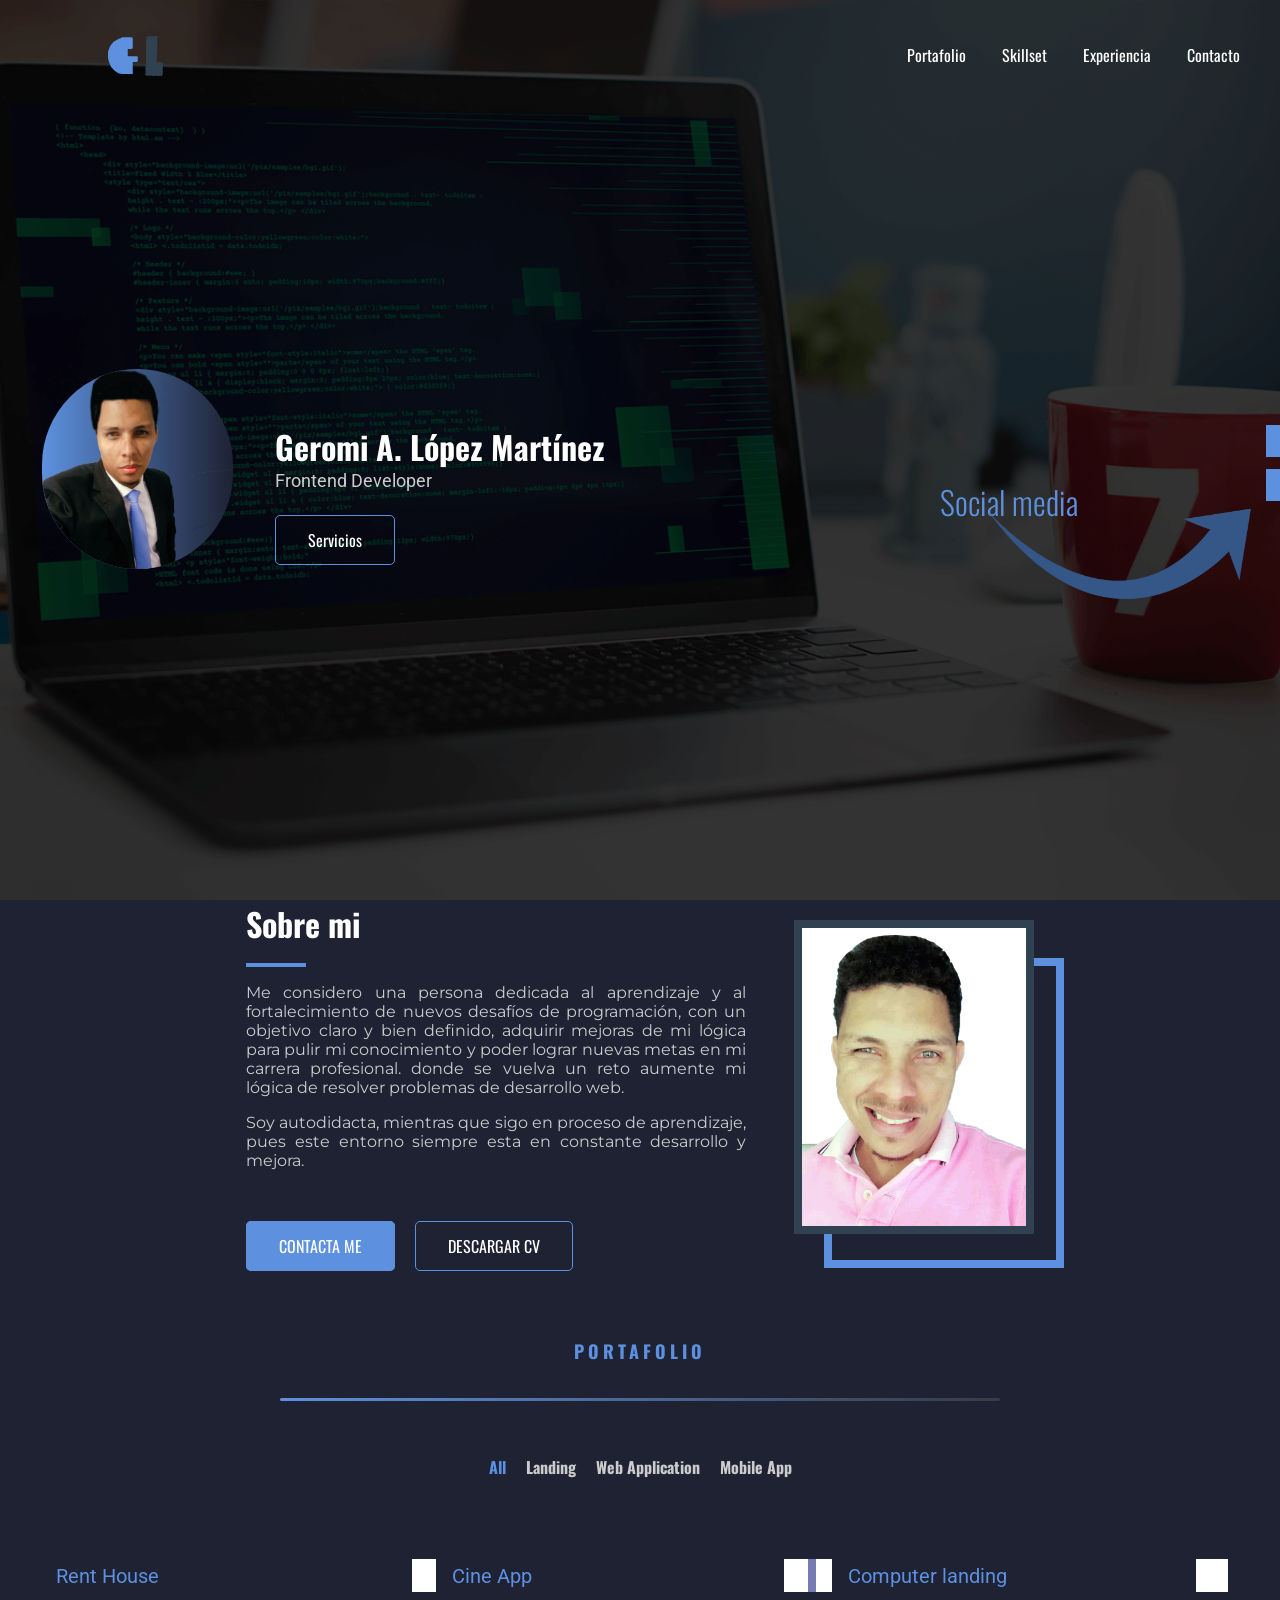
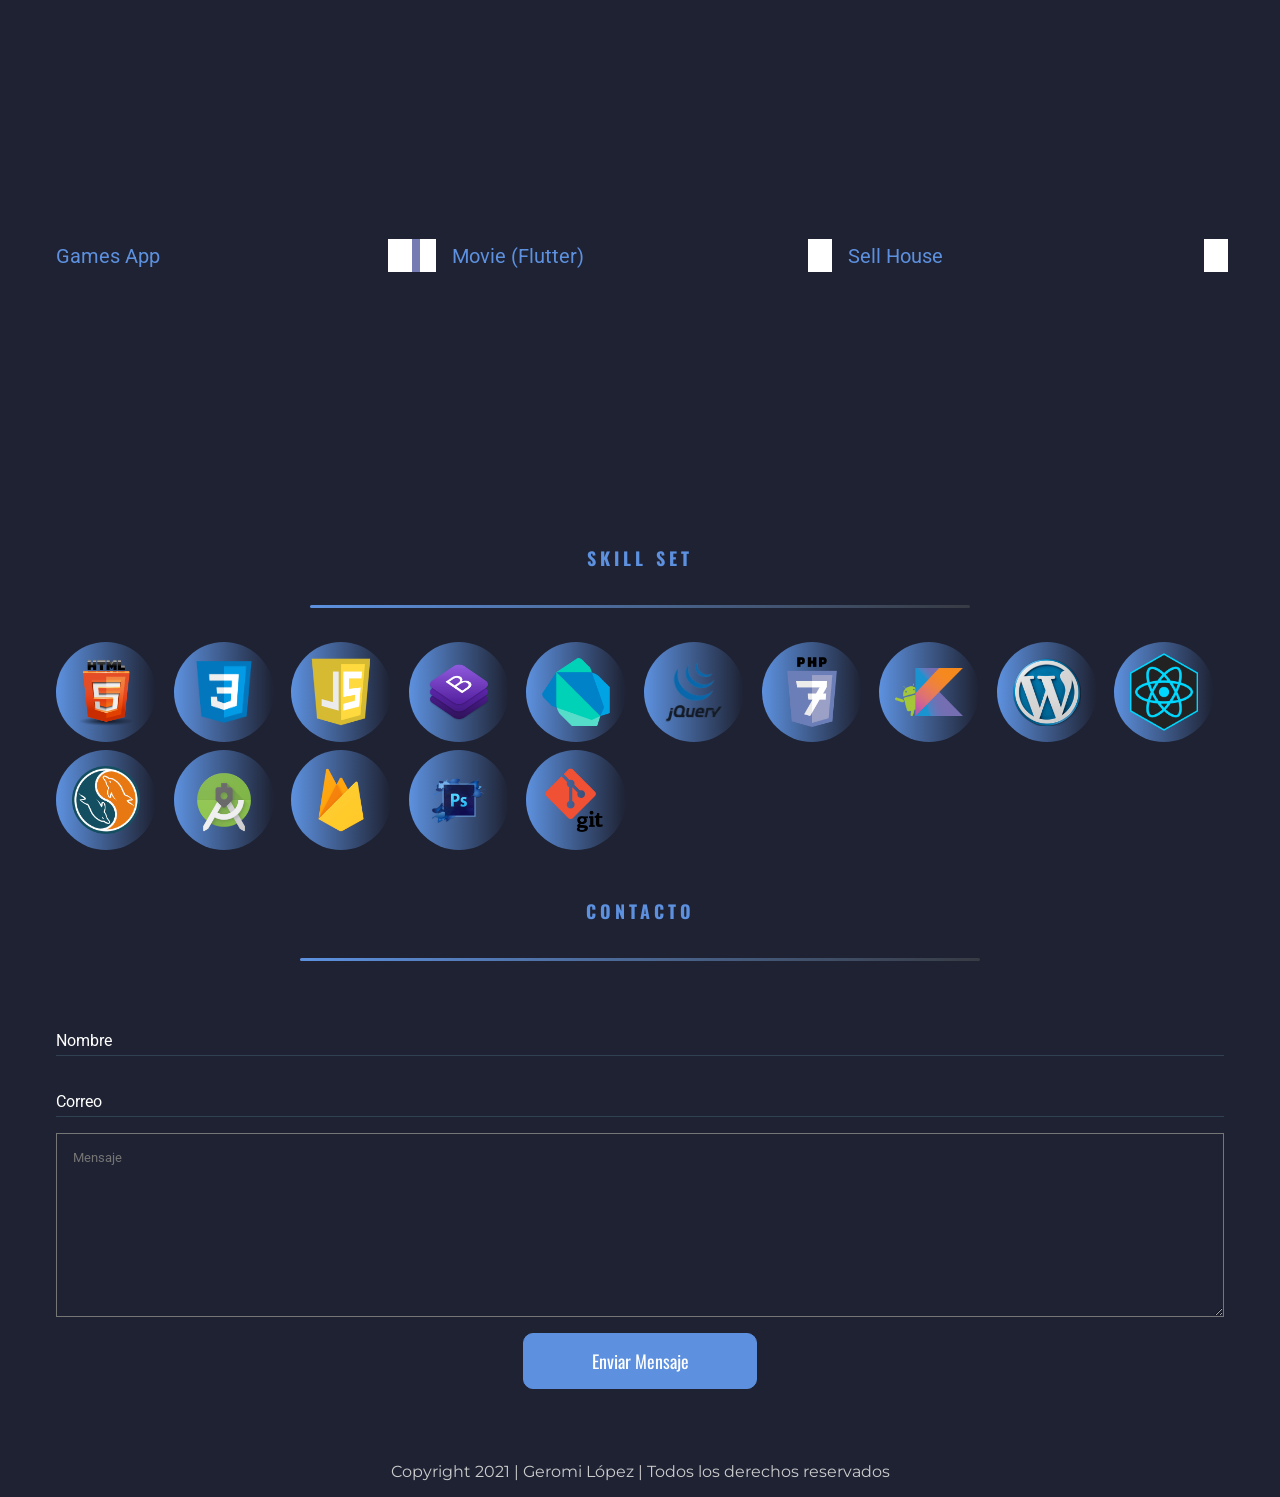
==== commit b76e7943: "Add Skill" ====
--- a/index.html
+++ b/index.html
@@ -1,692 +1,692 @@
-<!DOCTYPE html>
-<html lang="es">
-
-<head>
-    <meta charset="UTF-8">
-    <meta http-equiv="X-UA-Compatible" content="IE=edge">
-    <meta name="viewport" content="width=device-width, initial-scale=1.0">
-    <title>Geromi A. López Martínez | Portafolio</title>
-    <link rel="preconnect" href="https://fonts.googleapis.com">
-    <link rel="preconnect" href="https://fonts.gstatic.com" crossorigin>
-    <link
-        href="https://fonts.googleapis.com/css2?family=Montserrat&family=Oswald&family=Palette+Mosaic&family=Roboto&display=swap"
-        rel="stylesheet">
-    <link rel="stylesheet" href="css/style.css">
-
-</head>
-
-<header class="header hero">
-    <div class="navigation">
-        <div class="logo">
-            <h1>G<span>L</span></h1>
-        </div>
-        <nav class="navegacion" id="nav-header">
-            <ul class="menu">
-                <li><a href="#portafolio">Portafolio</a></li>
-                <li><a href="#skills">Skillset</a></li>
-                <li><a id="servicios">Experiencia</a></li>
-                <li><a href="#contacto">Contacto</a></li>
-            </ul>
-            <div class="responsive-menu" id="menu-mobiel">
-                <div class="barra1"></div>
-                <div class="barra2"></div>
-                <div class="barra3"></div>
-            </div>
-        </nav>
-    </div><!-- NAVIGATOR -->
-    <div class="items-header">
-        <div class="bg-picture">
-            <img src="img/FOTO-PNG.png" alt="">
-        </div>
-        <div class="present">
-            <div class="text-list">
-                <div class="title">
-                    <h2>Geromi A. López Martínez</h2>
-                </div>
-                <div class="subtitle">
-                    <p>Frontend Developer</p>
-                </div>
-                <div class="links-header">
-                    <a class="btn btn-border" id="btn-cliente">Servicios</a>
-                </div>
-            </div>
-        </div>
-        <div class="links-red">
-            <div class="arrow-guide">
-                <span>Social media</span>
-                <img src="img/social-media/arrow.png" alt="">
-            </div>
-            <div class="list-social">
-                <nav>
-                    <ul>
-                        <li><a href="https://www.linkedin.com/in/geromi-l%C3%B3pez-8ba65b203/" target="_blank"
-                                rel="noopener noreferrer"><i class="fab fa-linkedin-in"></i></a></li>
-                        <li><a href="https://github.com/geromylopez1986" target="_blank" rel="noopener noreferrer"><i
-                                    class="fab fa-github"></i></a></li>
-                    </ul>
-                </nav>
-            </div>
-        </div>
-    </div><!-- INFORMACIÓN -->
-</header>
-
-<section class="modals">
-    <div class="modal-sericios">
-        <div class="close"></div>
-        <div class="close-modal-s">
-            <span>X</span>
-        </div>
-        <div class="sericios-box">
-            <div class="title-sercices">
-                <h2>Servicios</h2>
-            </div>
-            <div class="box-services">
-                <div class="carta blue-bg">
-                    <div class="container-services-flex">
-                        <div class="title-services">
-                            <h2>UX Design</h2>
-                            <span>Buena práctica</span>
-                        </div>
-                        <div class="information-servics">
-                            <p>Siempre trato de que el usuario tenga fácil acceso a lo que busca y con una interfaz
-                                agradable y suaves transiciones.</p>
-                        </div>
-                    </div>
-                    <div class="icon-services">
-                        <span><i class="fas fa-palette"></i></span>
-                    </div>
-                </div>
-                <div class="carta orange-bg">
-                    <div class="container-services-flex">
-                        <div class="title-services">
-                            <h2>Web Developer</h2>
-                            <span>Buena práctica</span>
-                        </div>
-                        <div class="information-servics">
-                            <p>Mi prioridad es mantener siempre las buenas prácticas de programación. con sus respetivas
-                                etiquetas y en el orden
-                                correcto y bien indexadas para que otros programadores puedan trabajar en mi código.</p>
-                        </div>
-                    </div>
-                    <div class="icon-services">
-                        <span><i class="fas fa-code"></i></span>
-                    </div>
-                </div>
-                <div class="carta red-bg">
-                    <div class="container-services-flex">
-                        <div class="title-services">
-                            <h2>App Design</h2>
-                            <span>Buena práctica</span>
-                        </div>
-                        <div class="information-servics">
-                            <p>Para mí una buena imagen refleja el profesionalismo de un proyecto. Y siempre es mi meta
-                                poder diseñar una interfaz
-                                UX/UI en excelente condición y con colores y efectos llamativos Pero simples y
-                                elegantes.</p>
-                        </div>
-                    </div>
-                    <div class="icon-services">
-                        <span><i class="fas fa-palette"></i></span>
-                    </div>
-                </div>
-                <div class="carta green-bg">
-                    <div class="container-services-flex">
-                        <div class="title-services">
-                            <h2>Web Design</h2>
-                            <span>Buena práctica</span>
-                        </div>
-                        <div class="information-servics">
-                            <p>Un buen diseño web es la base para poder crear una excelente aplicación escalable y
-                                vistosa que sea Única.</p>
-                        </div>
-                    </div>
-                    <div class="icon-services">
-                        <span><i class="fas fa-code"></i></span>
-                    </div>
-                </div>
-            </div>
-        </div>
-    </div>
-</section>
-
-<main class="container">
-
-    <section class="about-me">
-        <div class="about-me-box">
-            <div class="container-about">
-                <div class="title-about">
-                    <h2>Sobre mi</h2>
-                </div>
-                <div class="divider"></div>
-                <div class="body-information">
-                    <p>Me considero una persona dedicada al aprendizaje y al fortalecimiento de nuevos desafíos de
-                        programación, con un
-                        objetivo claro y bien definido, adquirir mejoras de mi lógica para pulir mi
-                        conocimiento y poder lograr
-                        nuevas metas en mi carrera profesional. donde se vuelva un reto aumente mi lógica de
-                        resolver problemas de desarrollo web.</p>
-                    <p>Soy autodidacta, mientras que sigo en proceso de aprendizaje, pues este entorno siempre esta en
-                        constante
-                        desarrollo y mejora.</p>
-                </div>
-                <div class="cv-link-contacto">
-                    <a href="#contacto" class="btn btn-primary">Contacta me</a>
-                    <a href="Geromi Antonio Lopez Martinez CV.pdf" target="_blank" rel="noopener noreferrer"
-                        class="btn btn-border">Descargar CV</a>
-                </div>
-            </div>
-        </div>
-        <div class="pic-box">
-            <div class="pic-container">
-                <img src="img/present2.gif" alt="">
-                <div class="mosaico"></div>
-            </div>
-        </div>
-    </section>
-
-    <section class="portafolio-box" id="portafolio">
-        <div class="header-portafolio">
-            <div class="title-portafolio">
-                <h2>PORTAFOLIO</h2>
-            </div>
-        </div>
-
-        <div class="divicion"></div>
-
-        <div class="body-portafolio">
-            <div class="menu-portafolio">
-                <nav id="portafolio-nav">
-                    <ul>
-                        <li><a class="activo" id="all">All</a></li>
-                        <li><a id="p1">Landing</a></li>
-                        <li><a id="p2">Web Application</a></li>
-                        <li><a id="p3">Mobile App</a></li>
-                    </ul>
-                </nav>
-            </div>
-            <div class="cards">
-                <div class="card p1">
-                    <div class="header-card">
-                        <a href="http://habitaenmerida.com/" target="_blank" rel="noopener noreferrer">
-                            <img src="img/portafolio/modal-landing.JPG" alt="">
-                        </a>
-                    </div>
-                    <div class="body-card">
-                        <div class="title-card">
-                            <span>Rent House</span>
-                        </div>
-                        <div class="tecnology-user">
-                            <span><i class="fab fa-html5"></i></span>
-                            <span><i class="fab fa-css3-alt"></i></span>
-                            <span><i class="fab fa-js-square"></i></span>
-                        </div>
-                    </div>
-                </div>
-                <div class="card p2">
-                    <div class="header-card">
-                        <a href="https://youtu.be/IwvzyYB_uSo" target="_blank" rel="noopener noreferrer">
-                            <img src="img/portafolio/sistem-php.JPG" alt="">
-                        </a>
-                    </div>
-                    <div class="body-card">
-                        <div class="title-card">
-                            <span>Cine App</span>
-                        </div>
-                        <div class="tecnology-user">
-                            <span><i class="fab fa-html5"></i></span>
-                            <span><i class="fab fa-css3-alt"></i></span>
-                            <span><i class="fab fa-js-square"></i></span>
-                            <span><i class="fab fa-php"></i></span>
-                            <span><i class="fab fa-bootstrap"></i></span>
-                            <span><i class="fas fa-database"></i></span>
-                        </div>
-                    </div>
-                </div>
-                <div class="card p1">
-                    <div class="header-card">
-                        <a href="https://computertr.netlify.app/" target="_blank" rel="noopener noreferrer">
-                            <img src="img/portafolio/computer-landing.JPG" alt="">
-                        </a>
-                    </div>
-                    <div class="body-card">
-                        <div class="title-card">
-                            <span>Computer landing</span>
-                        </div>
-                        <div class="tecnology-user">
-                            <span><i class="fab fa-html5"></i></span>
-                            <span><i class="fab fa-css3-alt"></i></span>
-                            <span><i class="fab fa-js-square"></i></span>
-                            <span><i class="fab fa-bootstrap"></i></span>
-                        </div>
-                    </div>
-                </div>
-                <div class="card p2">
-                    <div class="header-card">
-                        <a href="https://cocky-poitras-217619.netlify.app/" target="_blank" rel="noopener noreferrer">
-                            <img src="img/portafolio/sistem-php-games.JPG" alt="">
-                        </a>
-                    </div>
-                    <div class="body-card">
-                        <div class="title-card">
-                            <span>Games App</span>
-                        </div>
-                        <div class="tecnology-user">
-                            <span><i class="fab fa-html5"></i></span>
-                            <span><i class="fab fa-css3-alt"></i></span>
-                            <span><i class="fab fa-js-square"></i></span>
-                            <span><i class="fab fa-php"></i></span>
-                            <span><i class="fab fa-bootstrap"></i></span>
-                            <span><i class="fas fa-database"></i></span>
-                        </div>
-                    </div>
-                </div>
-                <div class="card p3">
-                    <div class="header-card">
-                        <a href="https://github.com/geromylopez1986/FlutterApp-Thepeliculas" target="_blank"
-                            rel="noopener noreferrer">
-                            <img src="img/portafolio/app-android.JPG" alt="">
-                        </a>
-                    </div>
-                    <div class="body-card">
-                        <div class="title-card">
-                            <span>Movie (Flutter)</span>
-                        </div>
-                        <div class="tecnology-user">
-                            <span><i class="fab fa-android"></i></span>
-                            <span><i class="fas fa-server"></i></span>
-                            <span><i class="fab fa-mdb"></i></span>
-                        </div>
-                    </div>
-                </div>
-                <div class="card p1">
-                    <div class="header-card">
-                        <a href="https://github.com/geromylopez1986/Habitaenmerida.com.mx-Landing-Page-Full-0.1"
-                            target="_blank" rel="noopener noreferrer">
-                            <img src="img/portafolio/habitaenmeridad.com.mx.JPG" alt="">
-                        </a>
-                    </div>
-                    <div class="body-card">
-                        <div class="title-card">
-                            <span>Sell House</span>
-                        </div>
-                        <div class="tecnology-user">
-                            <span><i class="fab fa-html5"></i></span>
-                            <span><i class="fab fa-css3-alt"></i></span>
-                            <span><i class="fab fa-js-square"></i></span>
-                        </div>
-                    </div>
-                </div>
-            </div>
-        </div>
-        </div>
-    </section>
-
-    <section class="skill-set" id="skills">
-        <div class="skill-set__box">
-            <div class="title-skill">
-                <h2>Skill Set</h2>
-            </div>
-            <div class="margenes">
-                <div class="divicion"></div>
-            </div>
-            <div class="grid-skill__cards">
-
-                <div class="card-skill" id="card-skill">
-                    <div class="tooltip html" id="tooltip">
-                        <div class="left-f">
-                            <img src="img/skill_set/html.png" alt="">
-                        </div>
-                        <div class="right-f">
-                            <div class="title-skil">
-                                <h2>HTML 5</h2>
-                            </div>
-                            <div class="body-skill">
-                                <span>Marcado de hipertexto</span>
-                            </div>
-                        </div>
-                    </div>
-                    <div class="img-skill">
-                        <a id="html">
-                            <img src="img/skill_set/html.png" alt="">
-                        </a>
-                    </div>
-                </div>
-                <div class="card-skill" id="card-skill">
-                    <div class="tooltip css" id="tooltip">
-                        <div class="left-f">
-                            <img src="img/skill_set/css.png" alt="">
-                        </div>
-                        <div class="right-f">
-                            <div class="title-skil">
-                                <h2>CSS 3</h2>
-                            </div>
-                            <div class="body-skill">
-                                <span>Hojas de estilo en cascada</span>
-                            </div>
-                        </div>
-                    </div>
-                    <div class="img-skill">
-                        <a id="css">
-                            <img src="img/skill_set/css.png" alt="">
-                        </a>
-                    </div>
-                </div>
-                <div class="card-skill" id="card-skill">
-                    <div class="tooltip javascript" id="tooltip">
-                        <div class="left-f">
-                            <img src="img/skill_set/javascript.png" alt="">
-                        </div>
-                        <div class="right-f">
-                            <div class="title-skil">
-                                <h2>Javascript</h2>
-                            </div>
-                            <div class="body-skill">
-                                <span>Lenguaje de programación</span>
-                            </div>
-                        </div>
-                    </div>
-                    <div class="img-skill">
-                        <a id="javascript">
-                            <img src="img/skill_set/javascript.png" alt="">
-                        </a>
-                    </div>
-                </div>
-                <div class="card-skill" id="card-skill">
-                    <div class="tooltip bootstrap" id="tooltip">
-                        <div class="left-f">
-                            <img src="img/skill_set/bootstrap.png" alt="">
-                        </div>
-                        <div class="right-f">
-                            <div class="title-skil">
-                                <h2>Bootstrap</h2>
-                            </div>
-                            <div class="body-skill">
-                                <span>Framework</span>
-                            </div>
-                        </div>
-                    </div>
-                    <div class="img-skill">
-                        <a id="bootstrap">
-                            <img src="img/skill_set/bootstrap.png" alt="">
-                        </a>
-                    </div>
-                </div>
-                <div class="card-skill" id="card-skill">
-                    <div class="tooltip dart" id="tooltip">
-                        <div class="left-f">
-                            <img src="img/skill_set/dart_flutter.png" alt="">
-                        </div>
-                        <div class="right-f">
-                            <div class="title-skil">
-                                <h2>Dart</h2>
-                            </div>
-                            <div class="body-skill">
-                                <span>Lenguaje de programación</span>
-                            </div>
-                        </div>
-                    </div>
-                    <div class="img-skill">
-                        <a id="dart">
-                            <img src="img/skill_set/dart_flutter.png" alt="">
-                        </a>
-                    </div>
-                </div>
-                <div class="card-skill" id="card-skill">
-                    <div class="tooltip jquery" id="tooltip">
-                        <div class="left-f">
-                            <img src="img/skill_set/jquery.png" alt="">
-                        </div>
-                        <div class="right-f">
-                            <div class="title-skil">
-                                <h2>jQuery</h2>
-                            </div>
-                            <div class="body-skill">
-                                <span>Framework</span>
-                            </div>
-                        </div>
-                    </div>
-                    <div class="img-skill">
-                        <a id="jquery">
-                            <img src="img/skill_set/jquery.png" alt="">
-                        </a>
-                    </div>
-                </div>
-                <div class="card-skill" id="card-skill">
-                    <div class="tooltip php" id="tooltip">
-                        <div class="left-f">
-                            <img src="img/skill_set/php.png" alt="">
-                        </div>
-                        <div class="right-f">
-                            <div class="title-skil">
-                                <h2>PHP</h2>
-                            </div>
-                            <div class="body-skill">
-                                <span>Lenguaje de programación</span>
-                            </div>
-                        </div>
-                    </div>
-                    <div class="img-skill">
-                        <a id="php">
-                            <img class="php-img" src="img/skill_set/php.png" alt="">
-                        </a>
-                    </div>
-                </div>
-                <div class="card-skill" id="card-skill">
-                    <div class="tooltip kotli" id="tooltip">
-                        <div class="left-f">
-                            <img src="img/skill_set/kotli.png" alt="">
-                        </div>
-                        <div class="right-f">
-                            <div class="title-skil">
-                                <h2>Kotlin</h2>
-                            </div>
-                            <div class="body-skill">
-                                <span>Lenguaje de programación</span>
-                            </div>
-                        </div>
-                    </div>
-                    <div class="img-skill">
-                        <a id="kotli">
-                            <img src="img/skill_set/kotli.png" alt="">
-                        </a>
-                    </div>
-                </div>
-                <div class="card-skill" id="card-skill">
-                    <div class="tooltip wordpress" id="tooltip">
-                        <div class="left-f">
-                            <img src="img/skill_set/word_press.png" alt="">
-                        </div>
-                        <div class="right-f">
-                            <div class="title-skil">
-                                <h2>Wordpress</h2>
-                            </div>
-                            <div class="body-skill">
-                                <span>Gestor de contenido</span>
-                            </div>
-                        </div>
-                    </div>
-                    <div class="img-skill">
-                        <a id="wordpress">
-                            <img src="img/skill_set/word_press.png" alt="">
-                        </a>
-                    </div>
-                </div>
-                <div class="card-skill" id="card-skill">
-                    <div class="tooltip react" id="tooltip">
-                        <div class="left-f">
-                            <img src="img/skill_set/react.png" alt="">
-                        </div>
-                        <div class="right-f">
-                            <div class="title-skil">
-                                <h2>React</h2>
-                            </div>
-                            <div class="body-skill">
-                                <span>Biblioteca de JavaScript</span>
-                            </div>
-                        </div>
-                    </div>
-                    <div class="img-skill">
-                        <a id="react">
-                            <img src="img/skill_set/react.png" alt="">
-                        </a>
-                    </div>
-                </div>
-                <div class="card-skill" id="card-skill">
-                    <div class="tooltip mysql" id="tooltip">
-                        <div class="left-f">
-                            <img src="img/skill_set/mysql.png" alt="">
-                        </div>
-                        <div class="right-f">
-                            <div class="title-skil">
-                                <h2>MySQL</h2>
-                            </div>
-                            <div class="body-skill">
-                                <span>Gestión de bases de datos</span>
-                            </div>
-                        </div>
-                    </div>
-                    <div class="img-skill">
-                        <a id="mysql">
-                            <img src="img/skill_set/mysql.png" alt="">
-                        </a>
-                    </div>
-                </div>
-                <div class="card-skill" id="card-skill">
-                    <div class="tooltip androidstudio" id="tooltip">
-                        <div class="left-f">
-                            <img src="img/skill_set/android_studio.png" alt="">
-                        </div>
-                        <div class="right-f">
-                            <div class="title-skil">
-                                <h2>Android Studio</h2>
-                            </div>
-                            <div class="body-skill">
-                                <span>IDEA</span>
-                            </div>
-                        </div>
-                    </div>
-                    <div class="img-skill">
-                        <a id="androidstudio">
-                            <img src="img/skill_set/android_studio.png" alt="">
-                        </a>
-                    </div>
-                </div>
-                <!-- <div class="card-skill" id="card-skill">
-                    <div class="tooltip firebase" id="tooltip">
-                        <div class="left-f">
-                            <img src="img/skill_set/firebase.png" alt="">
-                        </div>
-                        <div class="right-f">
-                            <div class="title-skil">
-                                <h2>Firebase</h2>
-                            </div>
-                            <div class="body-skill">
-                                <span>Plataforma</span>
-                            </div>
-                        </div>
-                    </div>
-                    <div class="img-skill" matTooltip="Firebase" [matTooltipPosition]="left">
-                        <a id="firebase">
-                            <img src="img/skill_set/firebase.png" alt="">
-                        </a>
-                    </div>
-                </div> -->
-                <div class="card-skill" id="card-skill">
-                    <div class="tooltip photoshop" id="tooltip">
-                        <div class="left-f">
-                            <img src="img/skill_set/photoshop.png" alt="">
-                        </div>
-                        <div class="right-f">
-                            <div class="title-skil">
-                                <h2>Photoshop</h2>
-                            </div>
-                            <div class="body-skill">
-                                <span>Editor de gráficos</span>
-                            </div>
-                        </div>
-                    </div>
-                    <div class="img-skill" matTooltip="Firebase" [matTooltipPosition]="left">
-                        <a id="photoshop">
-                            <img src="img/skill_set/photoshop.png" alt="">
-                        </a>
-                    </div>
-                </div>
-                <div class="card-skill" id="card-skill">
-                    <div class="tooltip git" id="tooltip">
-                        <div class="left-f">
-                            <img src="img/skill_set/git.png" alt="">
-                        </div>
-                        <div class="right-f">
-                            <div class="title-skil">
-                                <h2>Git</h2>
-                            </div>
-                            <div class="body-skill">
-                                <span>Control de versiones</span>
-                            </div>
-                        </div>
-                    </div>
-                    <div class="img-skill" matTooltip="Firebase" [matTooltipPosition]="left">
-                        <a id="git">
-                            <img src="img/skill_set/git.png" alt="">
-                        </a>
-                    </div>
-                </div>
-            </div>
-        </div>
-    </section>
-
-</main>
-
-<footer class="contacto container" id="contacto">
-    <div class="contacto-box">
-        <div class="title-contacto">
-            <h2>Contacto</h2>
-            <div class="margenes">
-                <div class="divicion"></div>
-            </div>
-        </div>
-        <div class="contacto-flex__section">
-            <div class="formulario-contacto">
-                <form class="form-contacto" name="contact" netlify>
-                    <div class="input-group">
-                        <input type="text" name="name" required>
-                        <label for="name" class="lbl-name"><span class="texto-lbl">Nombre</span></label>
-                    </div>
-                    <div class="input-group">
-                        <input type="email" name="email" required>
-                        <label for="enail" class="lbl-name"><span class="texto-lbl">Correo</span></label>
-                    </div>
-                    <textarea name="texto" id="text-area" cols="30" rows="10" placeholder="Mensaje"></textarea>
-                    <button type="submit">Enviar Mensaje</button>
-                </form>
-            </div>
-            <div class="redes-contacto">
-                <div class="social-media">
-                    <div class="list">
-                        <a href="https://twitter.com/Ger0miM" target="_blank" rel="noopener noreferrer"><span><i
-                                    class="fab fa-twitter"></i></span></a>
-                        <a href="https://www.facebook.com/geromilopez1986" target="_blank"
-                            rel="noopener noreferrer"><span><i class="fab fa-facebook"></i></span></a>
-                        <a href="https://www.linkedin.com/in/geromi-l%C3%B3pez-8ba65b203/" target="_blank"
-                            rel="noopener noreferrer"><span><i class="fab fa-linkedin"></i></span></a>
-                        <a href="https://github.com/geromylopez1986" target="_blank" rel="noopener noreferrer"><span><i
-                                    class="fab fa-github"></i></span></a>
-                    </div>
-                    <div class="copyright">
-                        <span>Copyright 2021 | Geromi López | Todos los derechos reservados</span>
-                    </div>
-                </div>
-            </div>
-        </div>
-    </div>
-</footer>
-
-<body>
-    <script src="js/jquery-3.6.0.min.js"></script>
-    <script src="js/query_personal.js"></script>
-    <script src="js/main.js"></script>
-    <!-- FONTAWESOME ICONS -->
-    <script src="https://kit.fontawesome.com/e64d2546b6.js" crossorigin="anonymous"></script>
-</body>
-
+<!DOCTYPE html>
+<html lang="es">
+
+<head>
+    <meta charset="UTF-8">
+    <meta http-equiv="X-UA-Compatible" content="IE=edge">
+    <meta name="viewport" content="width=device-width, initial-scale=1.0">
+    <title>Geromi A. López Martínez | Portafolio</title>
+    <link rel="preconnect" href="https://fonts.googleapis.com">
+    <link rel="preconnect" href="https://fonts.gstatic.com" crossorigin>
+    <link
+        href="https://fonts.googleapis.com/css2?family=Montserrat&family=Oswald&family=Palette+Mosaic&family=Roboto&display=swap"
+        rel="stylesheet">
+    <link rel="stylesheet" href="css/style.css">
+
+</head>
+
+<header class="header hero">
+    <div class="navigation">
+        <div class="logo">
+            <h1>G<span>L</span></h1>
+        </div>
+        <nav class="navegacion" id="nav-header">
+            <ul class="menu">
+                <li><a href="#portafolio">Portafolio</a></li>
+                <li><a href="#skills">Skillset</a></li>
+                <li><a id="servicios">Experiencia</a></li>
+                <li><a href="#contacto">Contacto</a></li>
+            </ul>
+            <div class="responsive-menu" id="menu-mobiel">
+                <div class="barra1"></div>
+                <div class="barra2"></div>
+                <div class="barra3"></div>
+            </div>
+        </nav>
+    </div><!-- NAVIGATOR -->
+    <div class="items-header">
+        <div class="bg-picture">
+            <img src="img/FOTO-PNG.png" alt="">
+        </div>
+        <div class="present">
+            <div class="text-list">
+                <div class="title">
+                    <h2>Geromi A. López Martínez</h2>
+                </div>
+                <div class="subtitle">
+                    <p>Frontend Developer</p>
+                </div>
+                <div class="links-header">
+                    <a class="btn btn-border" id="btn-cliente">Servicios</a>
+                </div>
+            </div>
+        </div>
+        <div class="links-red">
+            <div class="arrow-guide">
+                <span>Social media</span>
+                <img src="img/social-media/arrow.png" alt="">
+            </div>
+            <div class="list-social">
+                <nav>
+                    <ul>
+                        <li><a href="https://www.linkedin.com/in/geromi-l%C3%B3pez-8ba65b203/" target="_blank"
+                                rel="noopener noreferrer"><i class="fab fa-linkedin-in"></i></a></li>
+                        <li><a href="https://github.com/geromylopez1986" target="_blank" rel="noopener noreferrer"><i
+                                    class="fab fa-github"></i></a></li>
+                    </ul>
+                </nav>
+            </div>
+        </div>
+    </div><!-- INFORMACIÓN -->
+</header>
+
+<section class="modals">
+    <div class="modal-sericios">
+        <div class="close"></div>
+        <div class="close-modal-s">
+            <span>X</span>
+        </div>
+        <div class="sericios-box">
+            <div class="title-sercices">
+                <h2>Servicios</h2>
+            </div>
+            <div class="box-services">
+                <div class="carta blue-bg">
+                    <div class="container-services-flex">
+                        <div class="title-services">
+                            <h2>UX Design</h2>
+                            <span>Buena práctica</span>
+                        </div>
+                        <div class="information-servics">
+                            <p>Siempre trato de que el usuario tenga fácil acceso a lo que busca y con una interfaz
+                                agradable y suaves transiciones.</p>
+                        </div>
+                    </div>
+                    <div class="icon-services">
+                        <span><i class="fas fa-palette"></i></span>
+                    </div>
+                </div>
+                <div class="carta orange-bg">
+                    <div class="container-services-flex">
+                        <div class="title-services">
+                            <h2>Web Developer</h2>
+                            <span>Buena práctica</span>
+                        </div>
+                        <div class="information-servics">
+                            <p>Mi prioridad es mantener siempre las buenas prácticas de programación. con sus respetivas
+                                etiquetas y en el orden
+                                correcto y bien indexadas para que otros programadores puedan trabajar en mi código.</p>
+                        </div>
+                    </div>
+                    <div class="icon-services">
+                        <span><i class="fas fa-code"></i></span>
+                    </div>
+                </div>
+                <div class="carta red-bg">
+                    <div class="container-services-flex">
+                        <div class="title-services">
+                            <h2>App Design</h2>
+                            <span>Buena práctica</span>
+                        </div>
+                        <div class="information-servics">
+                            <p>Para mí una buena imagen refleja el profesionalismo de un proyecto. Y siempre es mi meta
+                                poder diseñar una interfaz
+                                UX/UI en excelente condición y con colores y efectos llamativos Pero simples y
+                                elegantes.</p>
+                        </div>
+                    </div>
+                    <div class="icon-services">
+                        <span><i class="fas fa-palette"></i></span>
+                    </div>
+                </div>
+                <div class="carta green-bg">
+                    <div class="container-services-flex">
+                        <div class="title-services">
+                            <h2>Web Design</h2>
+                            <span>Buena práctica</span>
+                        </div>
+                        <div class="information-servics">
+                            <p>Un buen diseño web es la base para poder crear una excelente aplicación escalable y
+                                vistosa que sea Única.</p>
+                        </div>
+                    </div>
+                    <div class="icon-services">
+                        <span><i class="fas fa-code"></i></span>
+                    </div>
+                </div>
+            </div>
+        </div>
+    </div>
+</section>
+
+<main class="container">
+
+    <section class="about-me">
+        <div class="about-me-box">
+            <div class="container-about">
+                <div class="title-about">
+                    <h2>Sobre mi</h2>
+                </div>
+                <div class="divider"></div>
+                <div class="body-information">
+                    <p>Me considero una persona dedicada al aprendizaje y al fortalecimiento de nuevos desafíos de
+                        programación, con un
+                        objetivo claro y bien definido, adquirir mejoras de mi lógica para pulir mi
+                        conocimiento y poder lograr
+                        nuevas metas en mi carrera profesional. donde se vuelva un reto aumente mi lógica de
+                        resolver problemas de desarrollo web.</p>
+                    <p>Soy autodidacta, mientras que sigo en proceso de aprendizaje, pues este entorno siempre esta en
+                        constante
+                        desarrollo y mejora.</p>
+                </div>
+                <div class="cv-link-contacto">
+                    <a href="#contacto" class="btn btn-primary">Contacta me</a>
+                    <a href="Geromi Antonio Lopez Martinez CV.pdf" target="_blank" rel="noopener noreferrer"
+                        class="btn btn-border">Descargar CV</a>
+                </div>
+            </div>
+        </div>
+        <div class="pic-box">
+            <div class="pic-container">
+                <img src="img/present2.gif" alt="">
+                <div class="mosaico"></div>
+            </div>
+        </div>
+    </section>
+
+    <section class="portafolio-box" id="portafolio">
+        <div class="header-portafolio">
+            <div class="title-portafolio">
+                <h2>PORTAFOLIO</h2>
+            </div>
+        </div>
+
+        <div class="divicion"></div>
+
+        <div class="body-portafolio">
+            <div class="menu-portafolio">
+                <nav id="portafolio-nav">
+                    <ul>
+                        <li><a class="activo" id="all">All</a></li>
+                        <li><a id="p1">Landing</a></li>
+                        <li><a id="p2">Web Application</a></li>
+                        <li><a id="p3">Mobile App</a></li>
+                    </ul>
+                </nav>
+            </div>
+            <div class="cards">
+                <div class="card p1">
+                    <div class="header-card">
+                        <a href="http://habitaenmerida.com/" target="_blank" rel="noopener noreferrer">
+                            <img src="img/portafolio/modal-landing.JPG" alt="">
+                        </a>
+                    </div>
+                    <div class="body-card">
+                        <div class="title-card">
+                            <span>Rent House</span>
+                        </div>
+                        <div class="tecnology-user">
+                            <span><i class="fab fa-html5"></i></span>
+                            <span><i class="fab fa-css3-alt"></i></span>
+                            <span><i class="fab fa-js-square"></i></span>
+                        </div>
+                    </div>
+                </div>
+                <div class="card p2">
+                    <div class="header-card">
+                        <a href="https://youtu.be/IwvzyYB_uSo" target="_blank" rel="noopener noreferrer">
+                            <img src="img/portafolio/sistem-php.JPG" alt="">
+                        </a>
+                    </div>
+                    <div class="body-card">
+                        <div class="title-card">
+                            <span>Cine App</span>
+                        </div>
+                        <div class="tecnology-user">
+                            <span><i class="fab fa-html5"></i></span>
+                            <span><i class="fab fa-css3-alt"></i></span>
+                            <span><i class="fab fa-js-square"></i></span>
+                            <span><i class="fab fa-php"></i></span>
+                            <span><i class="fab fa-bootstrap"></i></span>
+                            <span><i class="fas fa-database"></i></span>
+                        </div>
+                    </div>
+                </div>
+                <div class="card p1">
+                    <div class="header-card">
+                        <a href="https://computertr.netlify.app/" target="_blank" rel="noopener noreferrer">
+                            <img src="img/portafolio/computer-landing.JPG" alt="">
+                        </a>
+                    </div>
+                    <div class="body-card">
+                        <div class="title-card">
+                            <span>Computer landing</span>
+                        </div>
+                        <div class="tecnology-user">
+                            <span><i class="fab fa-html5"></i></span>
+                            <span><i class="fab fa-css3-alt"></i></span>
+                            <span><i class="fab fa-js-square"></i></span>
+                            <span><i class="fab fa-bootstrap"></i></span>
+                        </div>
+                    </div>
+                </div>
+                <div class="card p2">
+                    <div class="header-card">
+                        <a href="https://cocky-poitras-217619.netlify.app/" target="_blank" rel="noopener noreferrer">
+                            <img src="img/portafolio/sistem-php-games.JPG" alt="">
+                        </a>
+                    </div>
+                    <div class="body-card">
+                        <div class="title-card">
+                            <span>Games App</span>
+                        </div>
+                        <div class="tecnology-user">
+                            <span><i class="fab fa-html5"></i></span>
+                            <span><i class="fab fa-css3-alt"></i></span>
+                            <span><i class="fab fa-js-square"></i></span>
+                            <span><i class="fab fa-php"></i></span>
+                            <span><i class="fab fa-bootstrap"></i></span>
+                            <span><i class="fas fa-database"></i></span>
+                        </div>
+                    </div>
+                </div>
+                <div class="card p3">
+                    <div class="header-card">
+                        <a href="https://github.com/geromylopez1986/FlutterApp-Thepeliculas" target="_blank"
+                            rel="noopener noreferrer">
+                            <img src="img/portafolio/app-android.JPG" alt="">
+                        </a>
+                    </div>
+                    <div class="body-card">
+                        <div class="title-card">
+                            <span>Movie (Flutter)</span>
+                        </div>
+                        <div class="tecnology-user">
+                            <span><i class="fab fa-android"></i></span>
+                            <span><i class="fas fa-server"></i></span>
+                            <span><i class="fab fa-mdb"></i></span>
+                        </div>
+                    </div>
+                </div>
+                <div class="card p1">
+                    <div class="header-card">
+                        <a href="https://github.com/geromylopez1986/Habitaenmerida.com.mx-Landing-Page-Full-0.1"
+                            target="_blank" rel="noopener noreferrer">
+                            <img src="img/portafolio/habitaenmeridad.com.mx.JPG" alt="">
+                        </a>
+                    </div>
+                    <div class="body-card">
+                        <div class="title-card">
+                            <span>Sell House</span>
+                        </div>
+                        <div class="tecnology-user">
+                            <span><i class="fab fa-html5"></i></span>
+                            <span><i class="fab fa-css3-alt"></i></span>
+                            <span><i class="fab fa-js-square"></i></span>
+                        </div>
+                    </div>
+                </div>
+            </div>
+        </div>
+        </div>
+    </section>
+
+    <section class="skill-set" id="skills">
+        <div class="skill-set__box">
+            <div class="title-skill">
+                <h2>Skill Set</h2>
+            </div>
+            <div class="margenes">
+                <div class="divicion"></div>
+            </div>
+            <div class="grid-skill__cards">
+
+                <div class="card-skill" id="card-skill">
+                    <div class="tooltip html" id="tooltip">
+                        <div class="left-f">
+                            <img src="img/skill_set/html.png" alt="">
+                        </div>
+                        <div class="right-f">
+                            <div class="title-skil">
+                                <h2>HTML 5</h2>
+                            </div>
+                            <div class="body-skill">
+                                <span>Marcado de hipertexto</span>
+                            </div>
+                        </div>
+                    </div>
+                    <div class="img-skill">
+                        <a id="html">
+                            <img src="img/skill_set/html.png" alt="">
+                        </a>
+                    </div>
+                </div>
+                <div class="card-skill" id="card-skill">
+                    <div class="tooltip css" id="tooltip">
+                        <div class="left-f">
+                            <img src="img/skill_set/css.png" alt="">
+                        </div>
+                        <div class="right-f">
+                            <div class="title-skil">
+                                <h2>CSS 3</h2>
+                            </div>
+                            <div class="body-skill">
+                                <span>Hojas de estilo en cascada</span>
+                            </div>
+                        </div>
+                    </div>
+                    <div class="img-skill">
+                        <a id="css">
+                            <img src="img/skill_set/css.png" alt="">
+                        </a>
+                    </div>
+                </div>
+                <div class="card-skill" id="card-skill">
+                    <div class="tooltip javascript" id="tooltip">
+                        <div class="left-f">
+                            <img src="img/skill_set/javascript.png" alt="">
+                        </div>
+                        <div class="right-f">
+                            <div class="title-skil">
+                                <h2>Javascript</h2>
+                            </div>
+                            <div class="body-skill">
+                                <span>Lenguaje de programación</span>
+                            </div>
+                        </div>
+                    </div>
+                    <div class="img-skill">
+                        <a id="javascript">
+                            <img src="img/skill_set/javascript.png" alt="">
+                        </a>
+                    </div>
+                </div>
+                <div class="card-skill" id="card-skill">
+                    <div class="tooltip bootstrap" id="tooltip">
+                        <div class="left-f">
+                            <img src="img/skill_set/bootstrap.png" alt="">
+                        </div>
+                        <div class="right-f">
+                            <div class="title-skil">
+                                <h2>Bootstrap</h2>
+                            </div>
+                            <div class="body-skill">
+                                <span>Framework</span>
+                            </div>
+                        </div>
+                    </div>
+                    <div class="img-skill">
+                        <a id="bootstrap">
+                            <img src="img/skill_set/bootstrap.png" alt="">
+                        </a>
+                    </div>
+                </div>
+                <div class="card-skill" id="card-skill">
+                    <div class="tooltip dart" id="tooltip">
+                        <div class="left-f">
+                            <img src="img/skill_set/dart_flutter.png" alt="">
+                        </div>
+                        <div class="right-f">
+                            <div class="title-skil">
+                                <h2>Dart</h2>
+                            </div>
+                            <div class="body-skill">
+                                <span>Lenguaje de programación</span>
+                            </div>
+                        </div>
+                    </div>
+                    <div class="img-skill">
+                        <a id="dart">
+                            <img src="img/skill_set/dart_flutter.png" alt="">
+                        </a>
+                    </div>
+                </div>
+                <div class="card-skill" id="card-skill">
+                    <div class="tooltip jquery" id="tooltip">
+                        <div class="left-f">
+                            <img src="img/skill_set/jquery.png" alt="">
+                        </div>
+                        <div class="right-f">
+                            <div class="title-skil">
+                                <h2>jQuery</h2>
+                            </div>
+                            <div class="body-skill">
+                                <span>Framework</span>
+                            </div>
+                        </div>
+                    </div>
+                    <div class="img-skill">
+                        <a id="jquery">
+                            <img src="img/skill_set/jquery.png" alt="">
+                        </a>
+                    </div>
+                </div>
+                <div class="card-skill" id="card-skill">
+                    <div class="tooltip php" id="tooltip">
+                        <div class="left-f">
+                            <img src="img/skill_set/php.png" alt="">
+                        </div>
+                        <div class="right-f">
+                            <div class="title-skil">
+                                <h2>PHP</h2>
+                            </div>
+                            <div class="body-skill">
+                                <span>Lenguaje de programación</span>
+                            </div>
+                        </div>
+                    </div>
+                    <div class="img-skill">
+                        <a id="php">
+                            <img class="php-img" src="img/skill_set/php.png" alt="">
+                        </a>
+                    </div>
+                </div>
+                <div class="card-skill" id="card-skill">
+                    <div class="tooltip kotli" id="tooltip">
+                        <div class="left-f">
+                            <img src="img/skill_set/kotli.png" alt="">
+                        </div>
+                        <div class="right-f">
+                            <div class="title-skil">
+                                <h2>Kotlin</h2>
+                            </div>
+                            <div class="body-skill">
+                                <span>Lenguaje de programación</span>
+                            </div>
+                        </div>
+                    </div>
+                    <div class="img-skill">
+                        <a id="kotli">
+                            <img src="img/skill_set/kotli.png" alt="">
+                        </a>
+                    </div>
+                </div>
+                <div class="card-skill" id="card-skill">
+                    <div class="tooltip wordpress" id="tooltip">
+                        <div class="left-f">
+                            <img src="img/skill_set/word_press.png" alt="">
+                        </div>
+                        <div class="right-f">
+                            <div class="title-skil">
+                                <h2>Wordpress</h2>
+                            </div>
+                            <div class="body-skill">
+                                <span>Gestor de contenido</span>
+                            </div>
+                        </div>
+                    </div>
+                    <div class="img-skill">
+                        <a id="wordpress">
+                            <img src="img/skill_set/word_press.png" alt="">
+                        </a>
+                    </div>
+                </div>
+                <div class="card-skill" id="card-skill">
+                    <div class="tooltip react" id="tooltip">
+                        <div class="left-f">
+                            <img src="img/skill_set/react.png" alt="">
+                        </div>
+                        <div class="right-f">
+                            <div class="title-skil">
+                                <h2>React</h2>
+                            </div>
+                            <div class="body-skill">
+                                <span>Biblioteca de JavaScript</span>
+                            </div>
+                        </div>
+                    </div>
+                    <div class="img-skill">
+                        <a id="react">
+                            <img src="img/skill_set/react.png" alt="">
+                        </a>
+                    </div>
+                </div>
+                <div class="card-skill" id="card-skill">
+                    <div class="tooltip mysql" id="tooltip">
+                        <div class="left-f">
+                            <img src="img/skill_set/mysql.png" alt="">
+                        </div>
+                        <div class="right-f">
+                            <div class="title-skil">
+                                <h2>MySQL</h2>
+                            </div>
+                            <div class="body-skill">
+                                <span>Gestión de bases de datos</span>
+                            </div>
+                        </div>
+                    </div>
+                    <div class="img-skill">
+                        <a id="mysql">
+                            <img src="img/skill_set/mysql.png" alt="">
+                        </a>
+                    </div>
+                </div>
+                <div class="card-skill" id="card-skill">
+                    <div class="tooltip androidstudio" id="tooltip">
+                        <div class="left-f">
+                            <img src="img/skill_set/android_studio.png" alt="">
+                        </div>
+                        <div class="right-f">
+                            <div class="title-skil">
+                                <h2>Android Studio</h2>
+                            </div>
+                            <div class="body-skill">
+                                <span>IDEA</span>
+                            </div>
+                        </div>
+                    </div>
+                    <div class="img-skill">
+                        <a id="androidstudio">
+                            <img src="img/skill_set/android_studio.png" alt="">
+                        </a>
+                    </div>
+                </div>
+                <div class="card-skill" id="card-skill">
+                    <div class="tooltip firebase" id="tooltip">
+                        <div class="left-f">
+                            <img src="img/skill_set/firebase.png" alt="">
+                        </div>
+                        <div class="right-f">
+                            <div class="title-skil">
+                                <h2>Firebase</h2>
+                            </div>
+                            <div class="body-skill">
+                                <span>Plataforma</span>
+                            </div>
+                        </div>
+                    </div>
+                    <div class="img-skill" matTooltip="Firebase" [matTooltipPosition]="left">
+                        <a id="firebase">
+                            <img src="img/skill_set/firebase.png" alt="">
+                        </a>
+                    </div>
+                </div>
+                <div class="card-skill" id="card-skill">
+                    <div class="tooltip photoshop" id="tooltip">
+                        <div class="left-f">
+                            <img src="img/skill_set/photoshop.png" alt="">
+                        </div>
+                        <div class="right-f">
+                            <div class="title-skil">
+                                <h2>Photoshop</h2>
+                            </div>
+                            <div class="body-skill">
+                                <span>Editor de gráficos</span>
+                            </div>
+                        </div>
+                    </div>
+                    <div class="img-skill" matTooltip="Firebase" [matTooltipPosition]="left">
+                        <a id="photoshop">
+                            <img src="img/skill_set/photoshop.png" alt="">
+                        </a>
+                    </div>
+                </div>
+                <div class="card-skill" id="card-skill">
+                    <div class="tooltip git" id="tooltip">
+                        <div class="left-f">
+                            <img src="img/skill_set/git.png" alt="">
+                        </div>
+                        <div class="right-f">
+                            <div class="title-skil">
+                                <h2>Git</h2>
+                            </div>
+                            <div class="body-skill">
+                                <span>Control de versiones</span>
+                            </div>
+                        </div>
+                    </div>
+                    <div class="img-skill" matTooltip="Firebase" [matTooltipPosition]="left">
+                        <a id="git">
+                            <img src="img/skill_set/git.png" alt="">
+                        </a>
+                    </div>
+                </div>
+            </div>
+        </div>
+    </section>
+
+</main>
+
+<footer class="contacto container" id="contacto">
+    <div class="contacto-box">
+        <div class="title-contacto">
+            <h2>Contacto</h2>
+            <div class="margenes">
+                <div class="divicion"></div>
+            </div>
+        </div>
+        <div class="contacto-flex__section">
+            <div class="formulario-contacto">
+                <form class="form-contacto" name="contact" netlify>
+                    <div class="input-group">
+                        <input type="text" name="name" required>
+                        <label for="name" class="lbl-name"><span class="texto-lbl">Nombre</span></label>
+                    </div>
+                    <div class="input-group">
+                        <input type="email" name="email" required>
+                        <label for="enail" class="lbl-name"><span class="texto-lbl">Correo</span></label>
+                    </div>
+                    <textarea name="texto" id="text-area" cols="30" rows="10" placeholder="Mensaje"></textarea>
+                    <button type="submit">Enviar Mensaje</button>
+                </form>
+            </div>
+            <div class="redes-contacto">
+                <div class="social-media">
+                    <div class="list">
+                        <a href="https://twitter.com/Ger0miM" target="_blank" rel="noopener noreferrer"><span><i
+                                    class="fab fa-twitter"></i></span></a>
+                        <a href="https://www.facebook.com/geromilopez1986" target="_blank"
+                            rel="noopener noreferrer"><span><i class="fab fa-facebook"></i></span></a>
+                        <a href="https://www.linkedin.com/in/geromi-l%C3%B3pez-8ba65b203/" target="_blank"
+                            rel="noopener noreferrer"><span><i class="fab fa-linkedin"></i></span></a>
+                        <a href="https://github.com/geromylopez1986" target="_blank" rel="noopener noreferrer"><span><i
+                                    class="fab fa-github"></i></span></a>
+                    </div>
+                    <div class="copyright">
+                        <span>Copyright 2021 | Geromi López | Todos los derechos reservados</span>
+                    </div>
+                </div>
+            </div>
+        </div>
+    </div>
+</footer>
+
+<body>
+    <script src="js/jquery-3.6.0.min.js"></script>
+    <script src="js/query_personal.js"></script>
+    <script src="js/main.js"></script>
+    <!-- FONTAWESOME ICONS -->
+    <script src="https://kit.fontawesome.com/e64d2546b6.js" crossorigin="anonymous"></script>
+</body>
+
 </html>
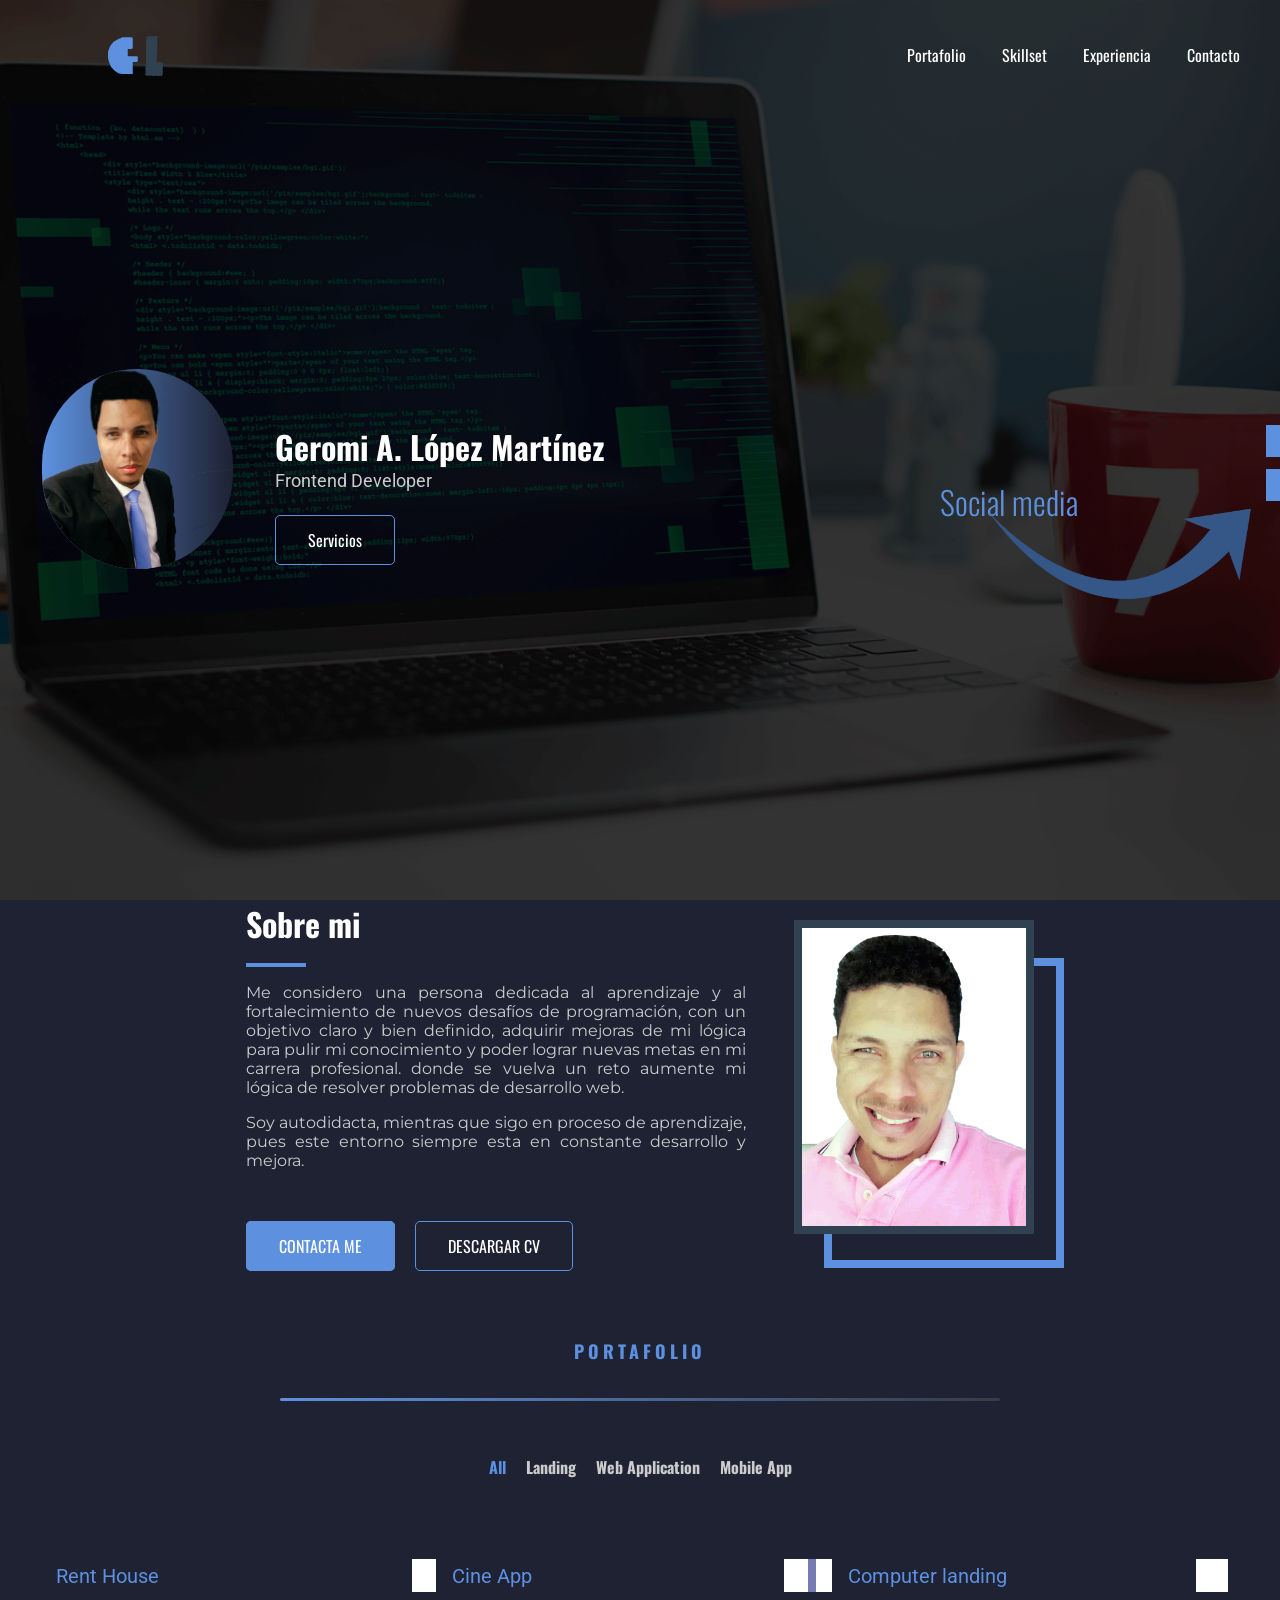
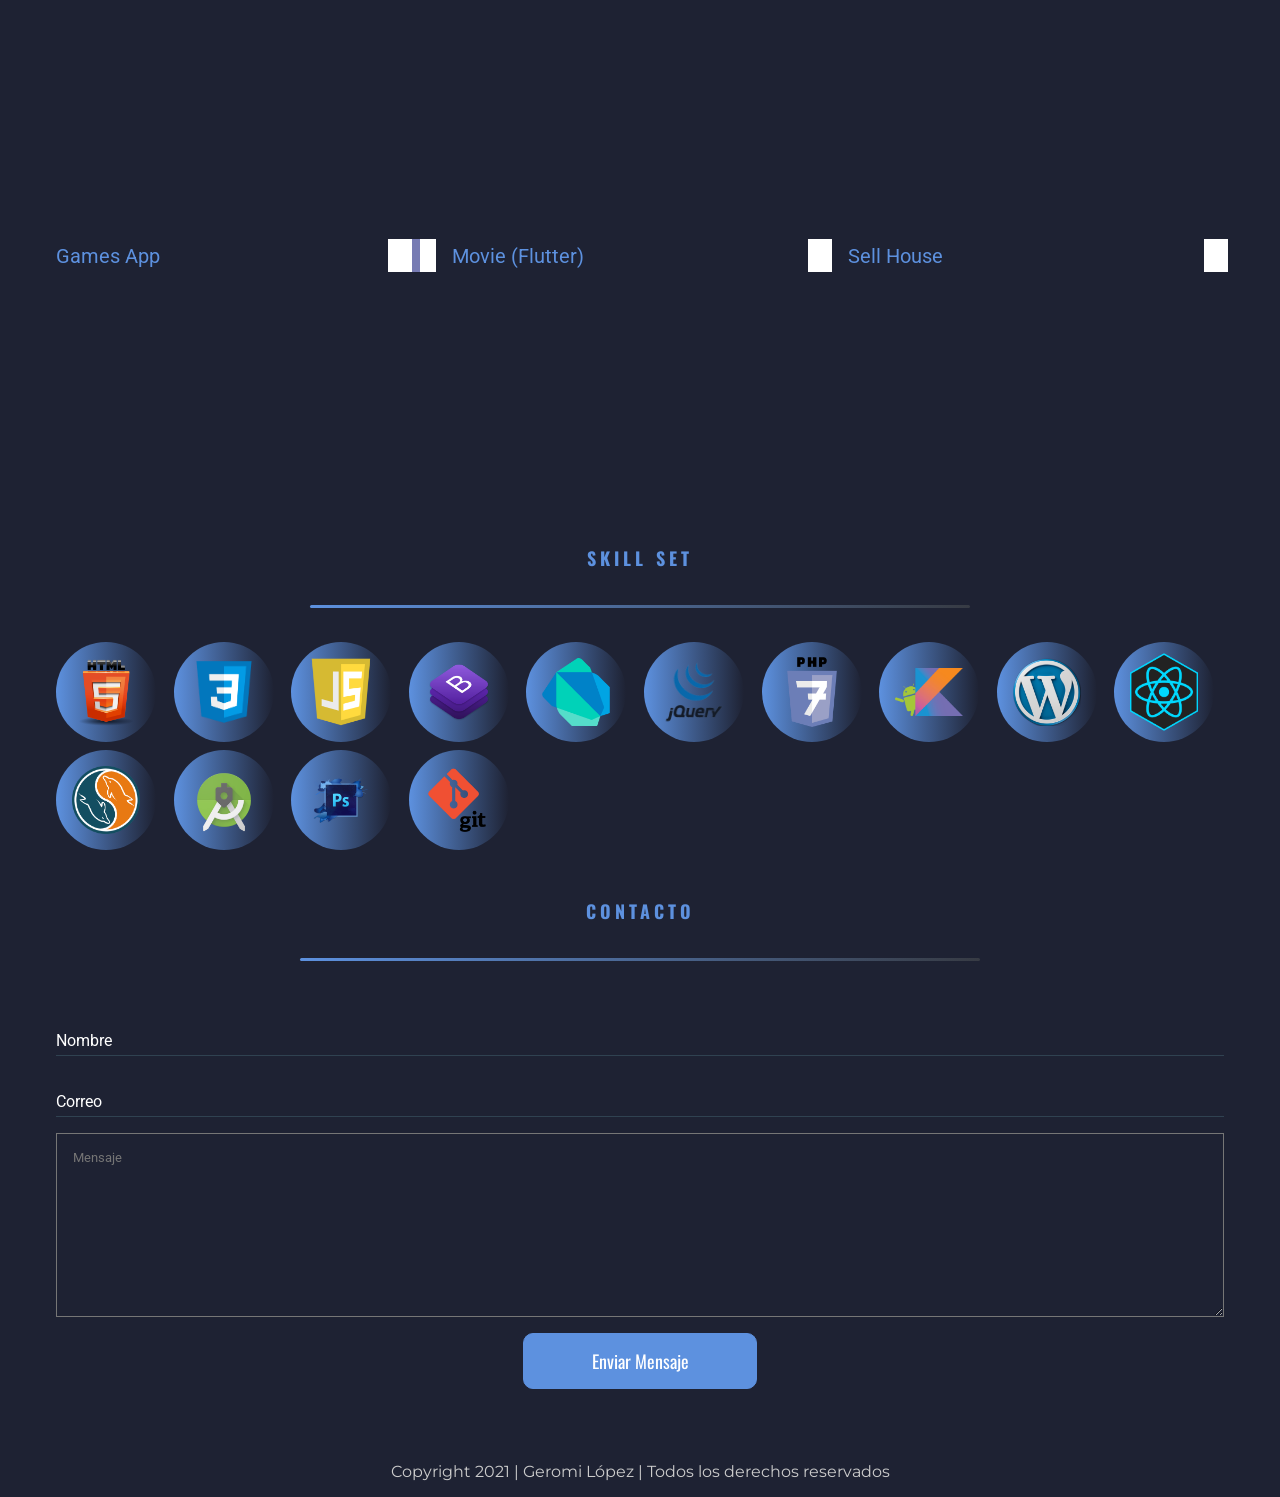
==== commit 32d9bca3: "Remove Firebase Skill" ====
--- a/index.html
+++ b/index.html
@@ -571,7 +571,7 @@
                         </a>
                     </div>
                 </div>
-                <div class="card-skill" id="card-skill">
+                <!-- <div class="card-skill" id="card-skill">
                     <div class="tooltip firebase" id="tooltip">
                         <div class="left-f">
                             <img src="img/skill_set/firebase.png" alt="">
@@ -590,7 +590,7 @@
                             <img src="img/skill_set/firebase.png" alt="">
                         </a>
                     </div>
-                </div>
+                </div> -->
                 <div class="card-skill" id="card-skill">
                     <div class="tooltip photoshop" id="tooltip">
                         <div class="left-f">
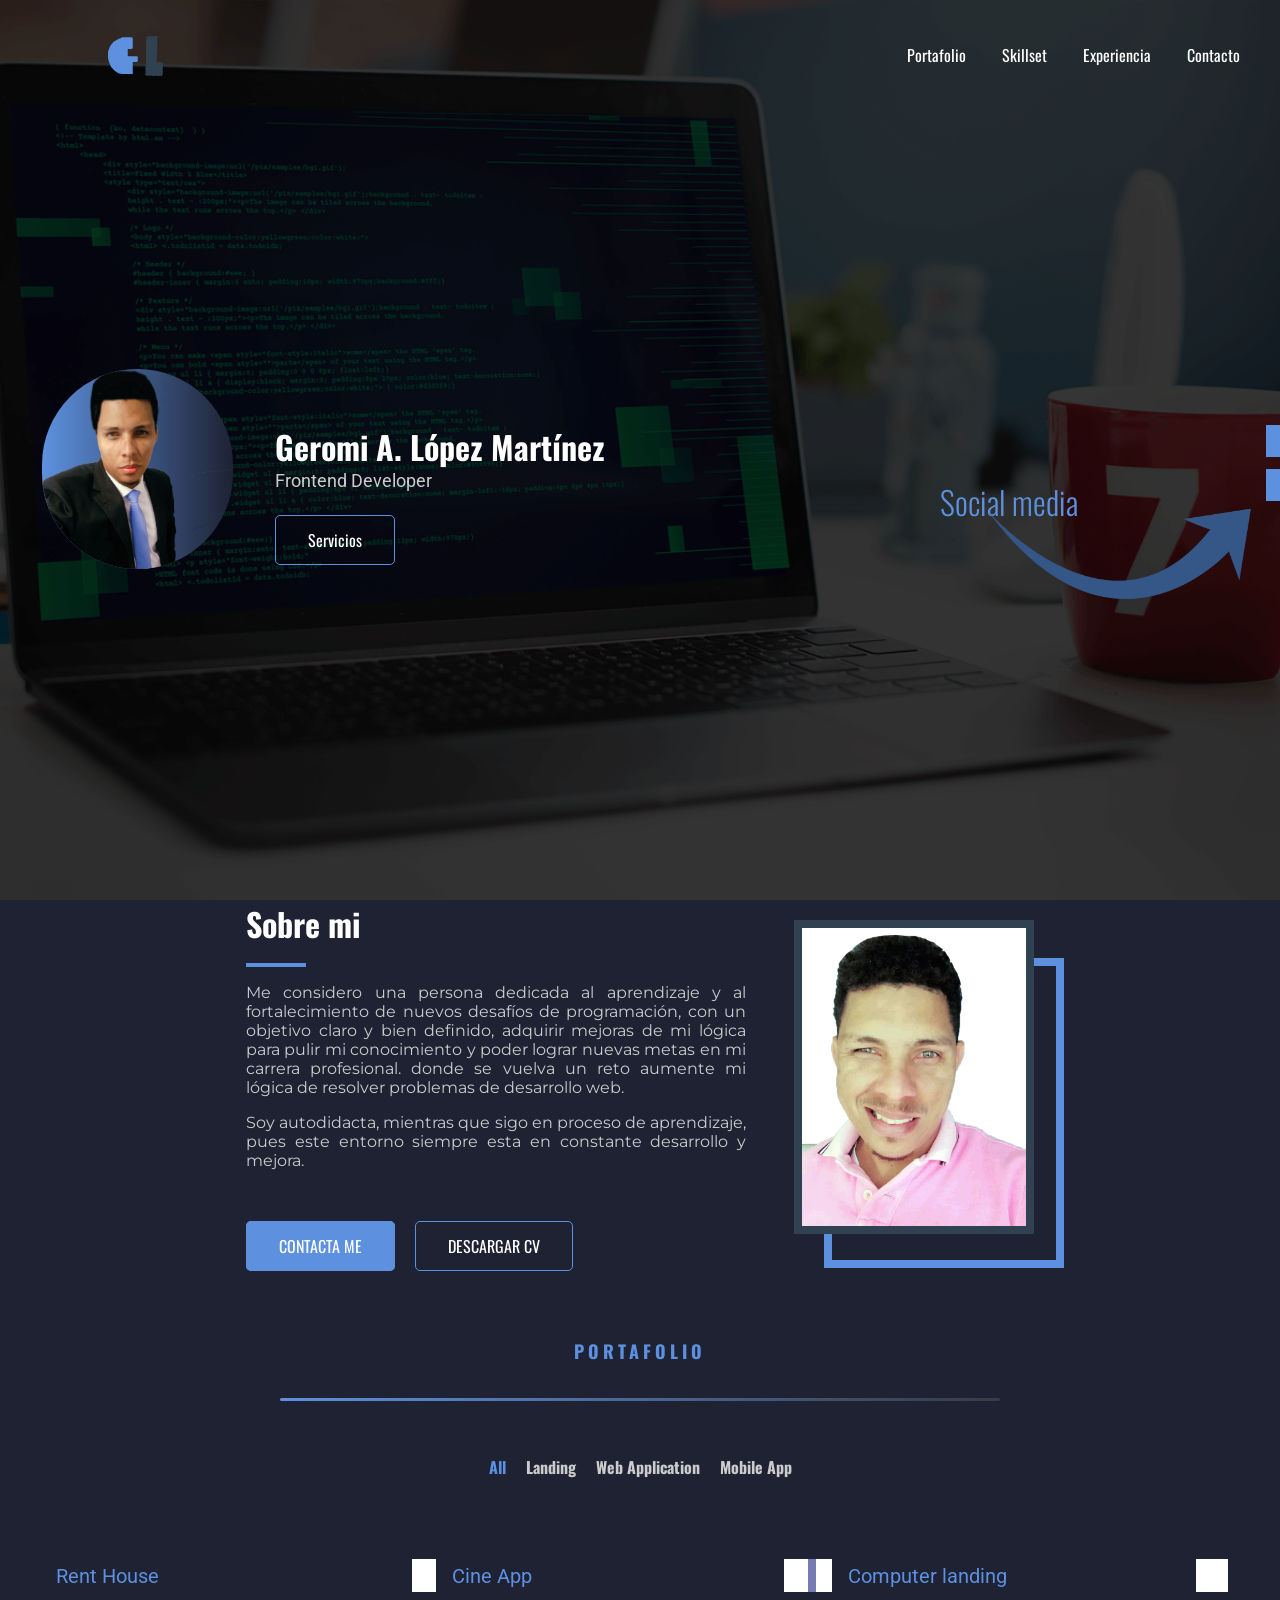
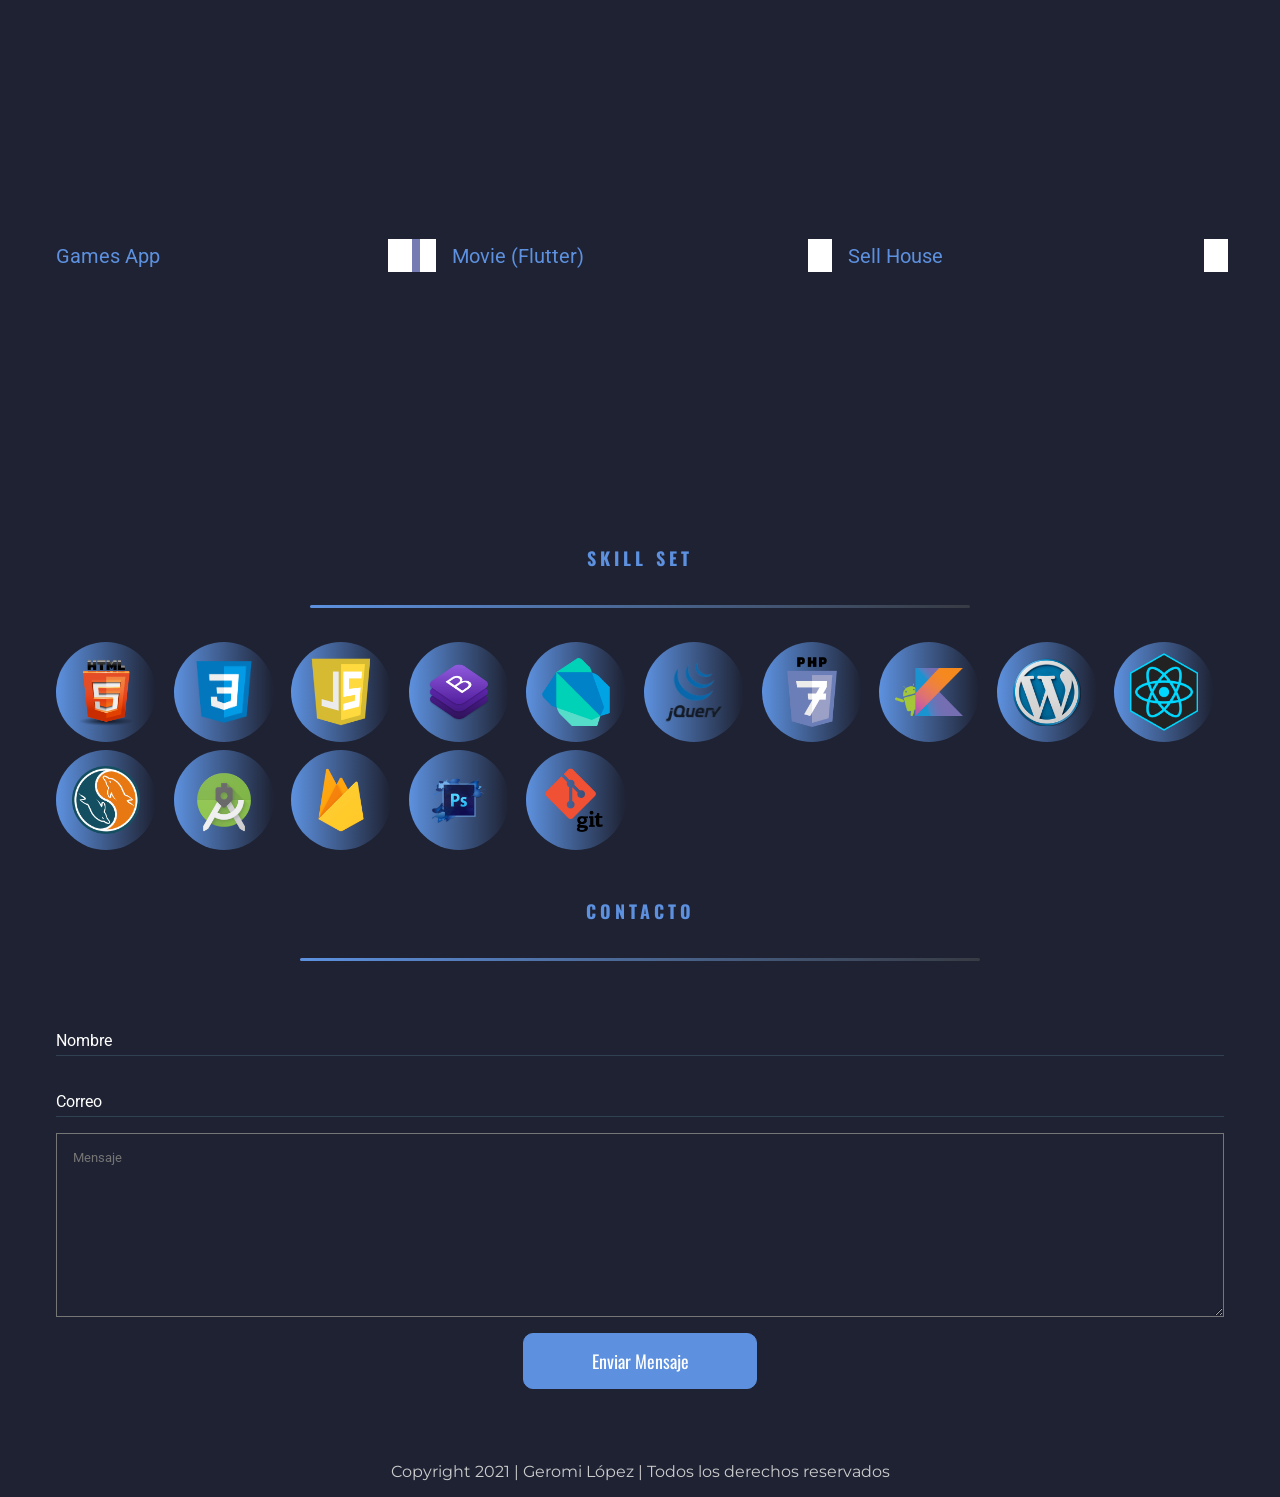
==== commit 2f4fc1df: "Add skill firebase" ====
--- a/index.html
+++ b/index.html
@@ -571,7 +571,7 @@
                         </a>
                     </div>
                 </div>
-                <!-- <div class="card-skill" id="card-skill">
+                <div class="card-skill" id="card-skill">
                     <div class="tooltip firebase" id="tooltip">
                         <div class="left-f">
                             <img src="img/skill_set/firebase.png" alt="">
@@ -590,7 +590,7 @@
                             <img src="img/skill_set/firebase.png" alt="">
                         </a>
                     </div>
-                </div> -->
+                </div>
                 <div class="card-skill" id="card-skill">
                     <div class="tooltip photoshop" id="tooltip">
                         <div class="left-f">
